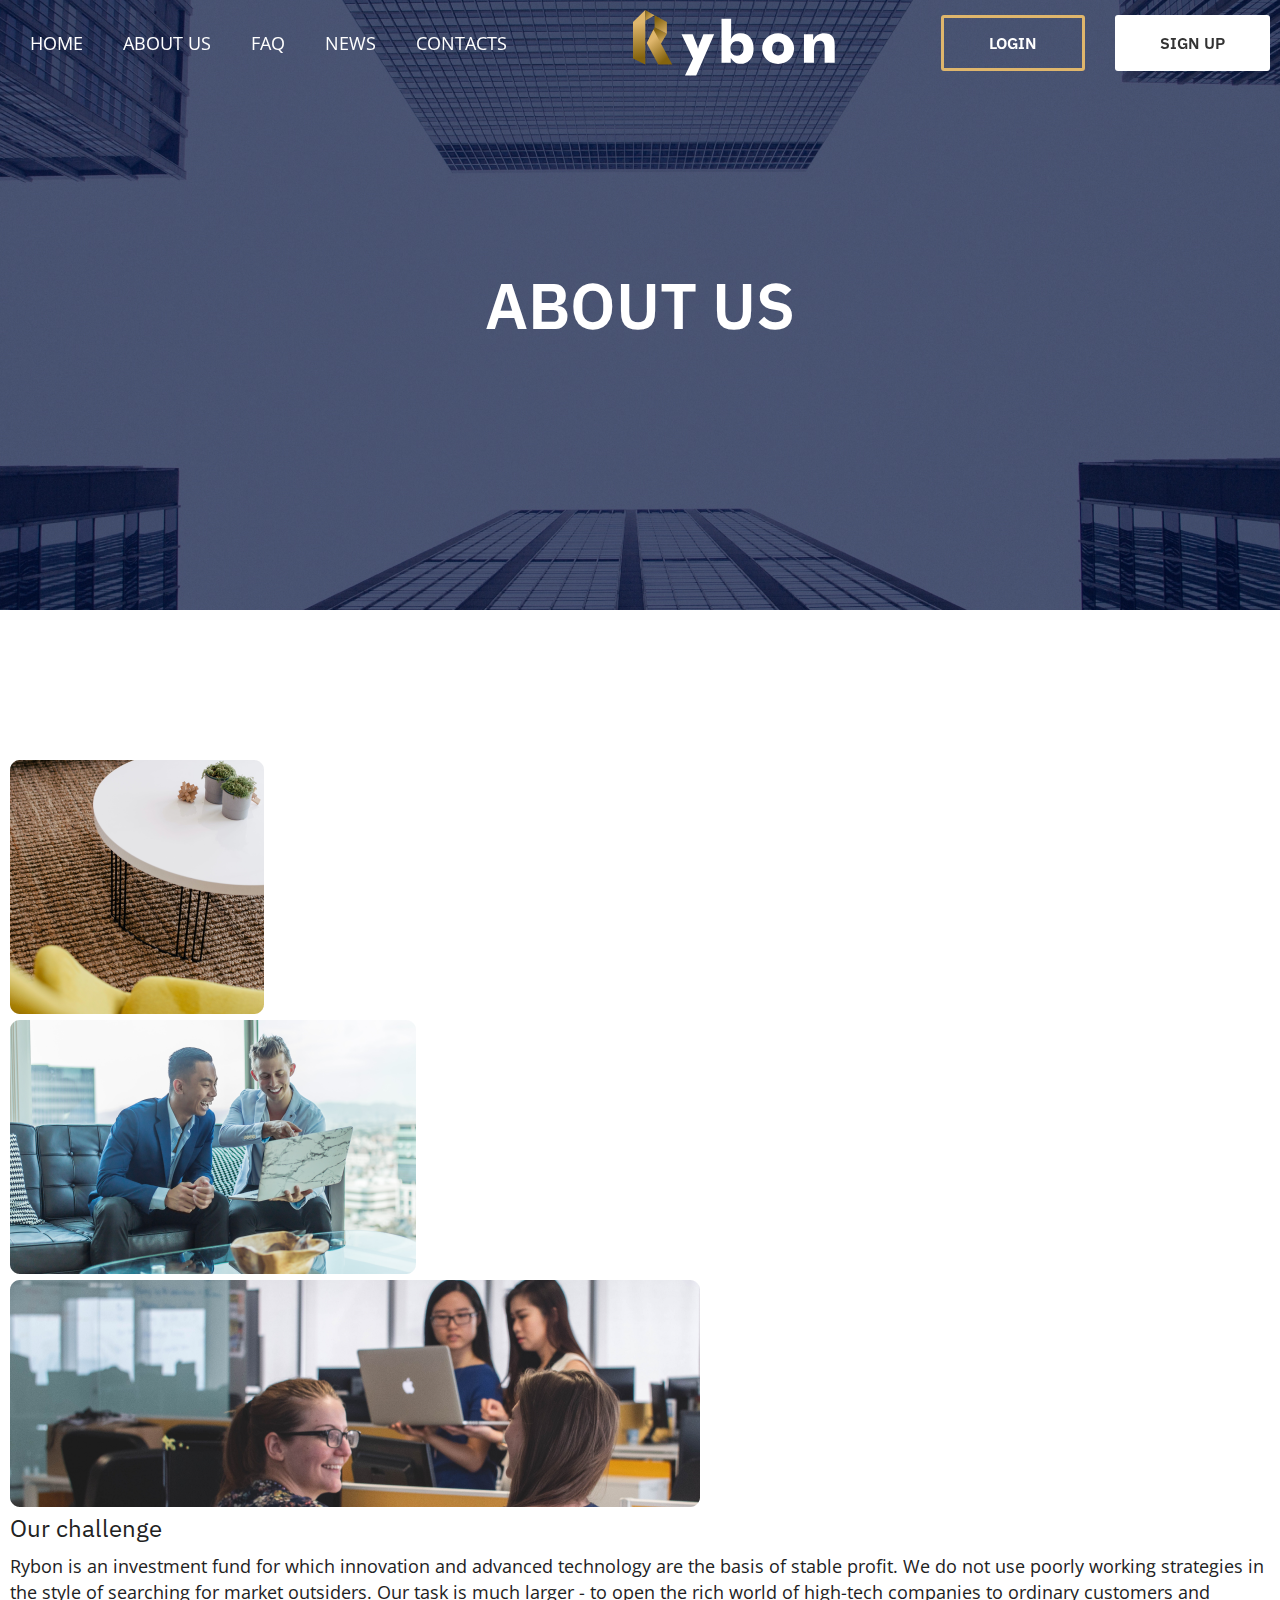
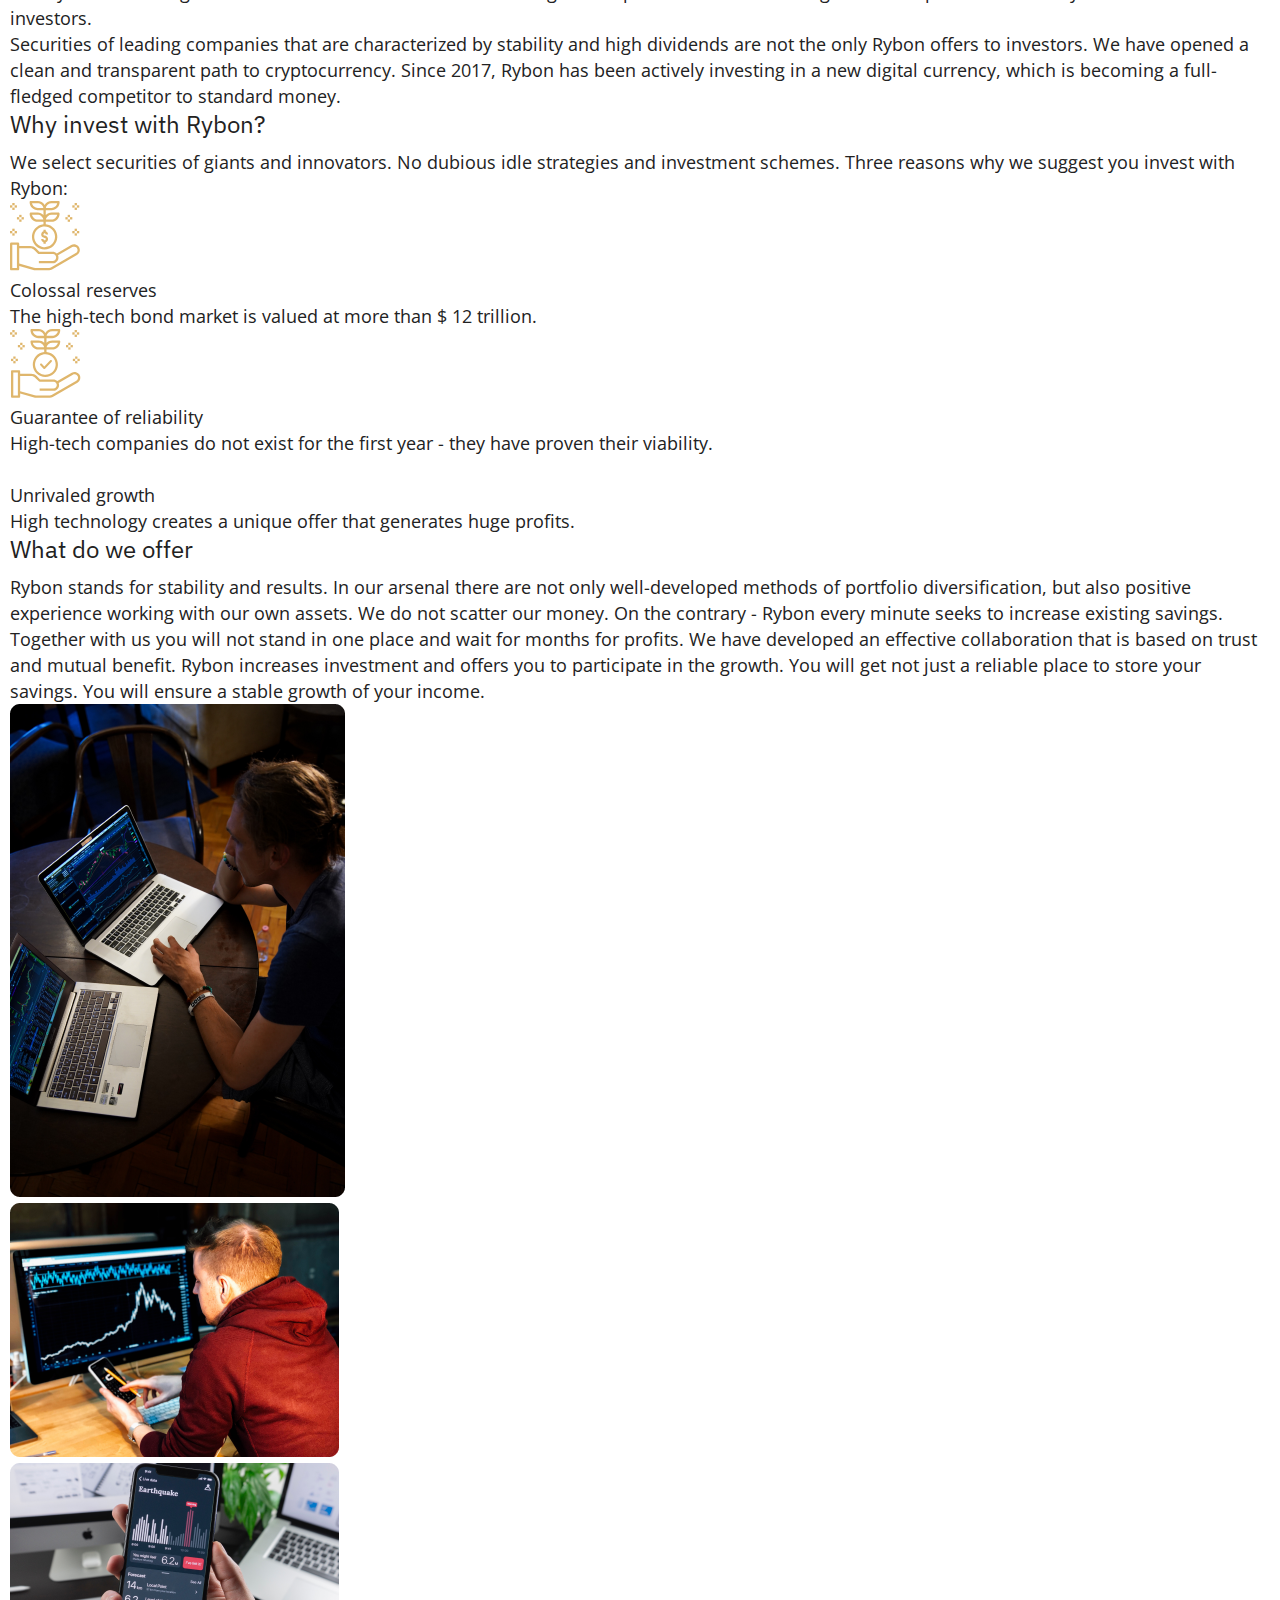
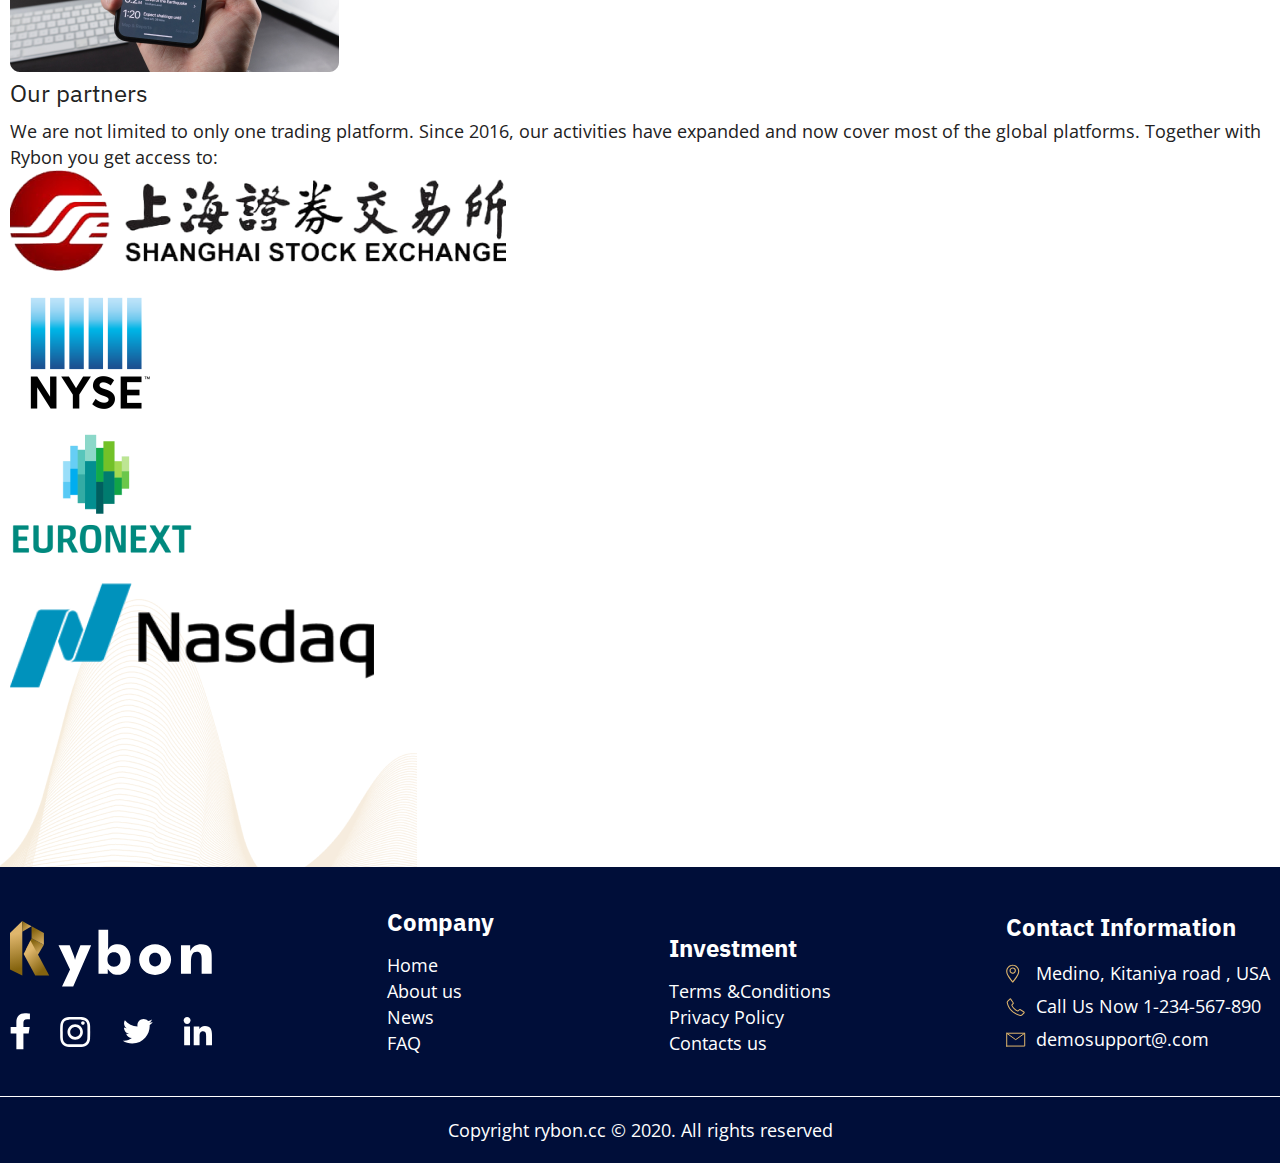
==== about.html @ 29788e04 "finished html on the about page" ====
<!DOCTYPE html>
<!--[if lt IE 7 ]> <html class="ie6"> <![endif]-->
<!--[if IE 7 ]> <html class="ie7"> <![endif]-->
<!--[if IE 8 ]> <html class="ie8"> <![endif]-->
<!--[if IE 9 ]> <html class="ie9"> <![endif]-->
<!--[if (gt IE 9)|!(IE)]><!--> <html> <!--<![endif]-->
<head>
	<meta charset="utf-8" />
	<title>   </title> <!--Заголовок страници-->

	 <!--[if IE]>
        <script src="http://html5shiv.googlecode.com/svn/trunk/html5.js"></script>
    <![endif]-->
    <!--[if (gte IE 6)&(lte IE 8)]>
    <![endif]--> 
    <link href="css/style.css" rel="stylesheet"/>
    <link rel="stylesheet" type="text/css" href="slick/slick.css">
    <link rel="stylesheet" type="text/css" href="slick/slick-theme.css">
    <meta name="viewport" content="width=device-width; initial-scale=1.0"/>
    <meta name="SKYPE_TOOLBAR" content="SKYPE_TOOLBAR_PARSER_COMPATIBLE" />
    <link rel="stylesheet" href="css/pushy.css">
    <meta content="telephone=no" name="format-detection">
    <link href="fav.ico" rel="shortcut icon" type="image/x-icon" />
    <link href="https://fonts.googleapis.com/css2?family=IBM+Plex+Sans:wght@400;500;600;700&family=Open+Sans:wght@400;600;700;800&display=swap" rel="stylesheet">

</head>
<body>
	<div class="wrapper">
		<div class="top_line">
			<div class="container flex_conteiner">
				<div  role="navigation" id="menu-toggle">
					<div id="hamburger">
						<span></span>
						<span></span>
						<span></span>
					</div>
					<div id="cross">
						<span></span>
						<span></span>
					</div>
				</div>
				<div class="overlay">
					<nav class="overlayMenu"> 
						<ul role="menu" class="menu-list">
							<li class="menu-item"><a href="#block" role="menuitem">Home</a></li>
							<li class="menu-item"><a href="#block1" role="menuitem">About us</a></li>
							<li class="menu-item"><a href="#block1" role="menuitem">Faq</a></li>
							<li class="menu-item"><a href="#block1" role="menuitem">News</a></li>
							<li class="menu-item"><a href="#block1" role="menuitem">Contacts</a></li>
						</ul>
					</nav>
					<div class="block_btn" style="display: none;">
						<a href="login.html" class="btn_head login_btn">Login</a>
						<a href="register.html" class="btn_head singup_btn">Sign up</a>
						
					</div>
				</div>
				<img src="img/Logo.svg" class="siteLogo">
				<div class="block_btn">
					
					<a href="login.html" class="btn_head login_btn">Login</a>
					<a href="register.html" class="btn_head singup_btn">Sign up</a>
				</div>
			</div>
		</div>

		<header class="secondaryHeader">
			<div class="container">
                <h1 class="secondaryHeader__title">About us</h1>
			</div>
		</header>

        <section class="secondaryContent about">
            <div class="container">
                <div class="about__wrapper">

                    <div class="aboutChallenge">
                        <div class="col-6">
                            <div class="aboutChallenge__gallery">
                                <div class="aboutChallenge__gallery-item">
                                    <img src="img/about-challenge-1.png" alt="">
                                </div>
                                <div class="aboutChallenge__gallery-item">
                                    <img src="img/about-challenge-2.png" alt="">
                                </div>
                                <div class="aboutChallenge__gallery-item">
                                    <img src="img/about-challenge-3.png" alt="">
                                </div>
                            </div>
                        </div>
                        <div class="col-6">
                            <div class="aboutChallenge__content">
                                <h4 class="about__title">Our challenge</h4>
                                <p class="about__text">
                                    Rybon is an investment fund for which innovation and advanced technology are the basis of stable profit. We do not use poorly working strategies in the style of searching for market outsiders. Our task is much larger - to open the rich world of high-tech companies to ordinary customers and investors.
                                </p>
                                <p class="about__text">
                                    Securities of leading companies that are characterized by stability and high dividends are not the only Rybon offers to investors. We have opened a clean and transparent path to cryptocurrency. Since 2017, Rybon has been actively investing in a new digital currency, which is becoming a full-fledged competitor to standard money.
                                </p>
                            </div>
                        </div>
                    </div>
                    
                    <div class="aboutWhy">
                        <h4 class="about__title">Why invest with Rybon?</h4>
                        <p class="about__text">
                            We select securities of giants and innovators. No dubious idle strategies and investment schemes.
                            Three reasons why we suggest you invest with Rybon:
                        </p>
                        <div class="aboutWhy__wrapper">

                            <div class="aboutWhy__box">
                                <div class="aboutWhy__box-img">
                                    <img src="img/about-icon-1.svg" alt="">
                                </div>
                                <p class="aboutWhy__box-title">
                                    Сolossal reserves
                                </p>
                                <p class="aboutWhy__box-text">
                                    The high-tech bond market is valued at more than $ 12 trillion.
                                </p>
                            </div>

                            <div class="aboutWhy__box">
                                <div class="aboutWhy__box-img">
                                    <img src="img/about-icon-2.svg" alt="">
                                </div>
                                <p class="aboutWhy__box-title">
                                    Guarantee of reliability
                                </p>
                                <p class="aboutWhy__box-text">
                                    High-tech companies do not exist for the first year - they have proven their viability.
                                </p>
                            </div>

                            <div class="aboutWhy__box">
                                <div class="aboutWhy__box-img">
                                    <img src="img/about-icon-3.svg" alt="">
                                </div>
                                <p class="aboutWhy__box-title">
                                    Unrivaled growth
                                </p>
                                <p class="aboutWhy__box-text">
                                    High technology creates a unique offer that generates huge profits.
                                </p>
                            </div>

                        </div>
                    </div>

                    <div class="aboutOffer">
                        <div class="col-6">
                            <div class="aboutOffer__content">
                                <h4 class="about__title">What do we offer</h4>
                                <p class="about__text">
                                    Rybon stands for stability and results. In our arsenal there are not only well-developed methods of portfolio diversification, but also positive experience working with our own assets. We do not scatter our money. On the contrary - Rybon every minute seeks to increase existing savings.
                                </p>
                                <p class="about__text">
                                    Together with us you will not stand in one place and wait for months for profits. We have developed an effective collaboration that is based on trust and mutual benefit. Rybon increases investment and offers you to participate in the growth. You will get not just a reliable place to store your savings. You will ensure a stable growth of your income.
                                </p>
                            </div>
                        </div>
                        <div class="col-6">
                            <div class="aboutOffer__gallery">
                                <div class="aboutOffer__gallery-item">
                                    <img src="img/about-why-1.png" alt="">
                                </div>
                                <div class="aboutOffer__gallery-item">
                                    <img src="img/about-why-2.png" alt="">
                                </div>
                                <div class="aboutOffer__gallery-item">
                                    <img src="img/about-why-3.png" alt="">
                                </div>
                            </div>
                        </div>
                    </div>

                    <div class="aboutPartners">
                        <h4 class="about__title">Our partners</h4>
                        <p class="about__text">
                            We are not limited to only one trading platform. Since 2016, our activities have expanded and now cover most of the global platforms. Together with Rybon you get access to:
                        </p>
                        <div class="aboutPartners__wrapper">
                            <div class="aboutPartners__box">
                                <img src="img/about-partners-1.png" alt="">
                            </div>
                            <div class="aboutPartners__box">
                                <img src="img/about-partners-2.png" alt="">
                            </div>
                            <div class="aboutPartners__box">
                                <img src="img/about-partners-3.png" alt="">
                            </div>
                            <div class="aboutPartners__box">
                                <img src="img/about-partners-4.png" alt="">
                            </div>
                        </div>
                        
                    </div>


                </div>
            </div>
        </section>



		<footer>
			<div class="container">
				<div class="flex_block">
					<div class="logo_block">
						<img src="img/Logo.svg">
						<div class="soc_links">
							<a href="#"><img src="img/facebook.svg" alt=""></a>
							<a href="#"><img src="img/instagram.svg" alt=""></a>
							<a href="#"><img src="img/twiter.svg" alt=""></a>
							<a href="#"><img src="img/link.svg" alt=""></a>
						</div>
					</div>
					<div class="footer__menu">
						<h4>Company</h4>
						<ul>
							<li><a href="#">Home</a></li>
							<li><a href="#">About us</a></li>
							<li><a href="#">News</a></li>
							<li><a href="#">FAQ</a></li>
						</ul>
					</div>
					<div class="footer__menu">
						<h4>Investment</h4>
						<ul>
							<li><a href="#">Terms &Conditions</a></li>
							<li><a href="#">Privacy Policy</a></li>
							<li><a href="#">Contacts us</a></li>
						</ul>
					</div>
					<div class="">
						<h4>Contact Information</h4>
						<div class="contact_info">
							<p class="map_info">Medino, Kitaniya road , USA</p>
							<p class="tel_info">Call Us Now 1-234-567-890</p>
							<p class="mail_info">demosupport@.com</p>
						</div>
					</div>
				</div>

			</div>
			<div class="foot_bot"><p>Copyright rybon.cc © 2020. All rights reserved</p></div>
		</footer>
		<div class="overlay_popup">
			<div class="popup">
				<div class="popup__wrapper">
					<div class="popup__close"><img src="img/popup-close.svg" alt=""></div>
					<p class="popup__title">Leave a comment</p>
					<form action="#" class="popup__form">

						<div class="popup__form-row">
							<div class="md-form col-6">
								<input type="text" id="YourName" class="form-control">
								<label for="YourName">Your name</label>
								<span class="md-form__icon"></span>
							  </div>
							  
							  <div class="md-form col-6">
								<input type="text email" id="EmailAdress" class="form-control">
								<label for="EmailAdress">E-mail address</label>
								<span class="md-form__icon"></span>
							  </div>
						</div>

						  <div class="md-form">
							<textarea name="" id="YourComment" cols="1" rows="5"></textarea>
							<label for="YourComment">Comment</label>
						  </div>
	
						 <button class="btn">Send</button>
						 
					</form>
				</div>
			</div>
		</div>
		<!-- // overlay -->
	</div>


	<script src="js/jquery-3.0.0.min.js"></script>

	<!-- Скрипт перегорталки -->

	<script src="js/pushy.min.js"></script>
	<script src="slick/slick.js" type="text/javascript" charset="utf-8"></script>
	<script src="js/app.js"></script>
	<script>
		$('.slider_reviews').slick({
			centerMode: true,
			dots: false,
			arrows:true,
			slidesToShow: 3,
			responsive: [
			{
                    breakpoint: 991.98,
                    settings: {
                        slidesToShow: 2,
                        slidesToScroll: 1,
                        autoplay: false,
                        arrows: true,
                        dots: false
                    }
                },
                {
                    breakpoint: 767.98,
                    settings: {
                        slidesToShow: 1,
                        slidesToScroll: 1,
                        autoplay: false,
                        arrows: false,
                        dots: true
                    }
                }
			]
		});
	</script>
	<script>
		$("body").on('click', '[href*="#"]', function(e){
			var fixed_offset = 100;
			$('html,body').stop().animate({ scrollTop: $(this.hash).offset().top - fixed_offset }, 500);
			e.preventDefault();
		});
	</script>
	<script>
		$(document).ready(function(){
			$(".pane_header").click(function(){
				$(this).next(".subitem").slideToggle().siblings(".subitem:visible").slideUp();
				$(this).toggleClass("active");      
				$(".span-minus-plus").toggleClass("minus plus");
				$(this).siblings(".pane_header").removeClass("active");                   
			});
		});
	</script>
	<script>
		$('#menu-toggle').click(function(){
			$(this).toggleClass('open');
		})

		$("#menu-toggle").click(function() {
			$(this).toggleClass("active");
			$(".overlay").toggleClass("open");

			$("body").toggleClass("locked");
		});
		$('.overlay').click(function() {
			$(this).removeClass('open');
			$('#menu-toggle').removeClass('active');
			$('#menu-toggle').removeClass('open');
		});
		$(window).scroll(function(){
			$('body').toggleClass('scroll_bar', $(this).scrollTop() > 0);
		});
	</script>
	<script src="js/classie.js"></script>
	<script>
		(function() {
				// trim polyfill : https://developer.mozilla.org/en-US/docs/Web/JavaScript/Reference/Global_Objects/String/Trim
				if (!String.prototype.trim) {
					(function() {
						// Make sure we trim BOM and NBSP
						var rtrim = /^[\s\uFEFF\xA0]+|[\s\uFEFF\xA0]+$/g;
						String.prototype.trim = function() {
							return this.replace(rtrim, '');
						};
					})();
				}

				[].slice.call( document.querySelectorAll( 'input.input__field' ) ).forEach( function( inputEl ) {
					// in case the input is already filled..
					if( inputEl.value.trim() !== '' ) {
						classie.add( inputEl.parentNode, 'input--filled' );
					}

					// events:
					inputEl.addEventListener( 'focus', onInputFocus );
					inputEl.addEventListener( 'blur', onInputBlur );
				} );

				function onInputFocus( ev ) {
					classie.add( ev.target.parentNode, 'input--filled' );
				}

				function onInputBlur( ev ) {
					if( ev.target.value.trim() === '' ) {
						classie.remove( ev.target.parentNode, 'input--filled' );
					}
				}
			})();
		</script>
	</body>
	</html>
---- css/style.css ----
@charset "UTF-8";

/* Eric Meyer's CSS Reset */

html,
body,
div,
span,
applet,
object,
iframe,
h1,
h2,
h3,
h4,
h5,
h6,
p,
blockquote,
pre,
a,
abbr,
acronym,
address,
big,
cite,
code,
del,
dfn,
em,
img,
ins,
kbd,
q,
s,
samp,
small,
strike,
strong,
sub,
sup,
tt,
var,
b,
u,
i,
center,
dl,
dt,
dd,
ol,
ul,
li,
fieldset,
form,
label,
legend,
table,
caption,
tbody,
tfoot,
thead,
tr,
th,
td,
article,
aside,
canvas,
details,
embed,
figure,
figcaption,
footer,
header,
hgroup,
menu,
nav,
output,
ruby,
section,
summary,
time,
mark,
audio,
video {
  margin: 0;
  padding: 0;
  border: 0;
  font-size: 100%;
  font: inherit;
  vertical-align: baseline;
}

/* HTML5 display-role reset for older browsers */

article,
aside,
details,
figcaption,
figure,
footer,
header,
hgroup,
menu,
nav,
section {
  display: block;
}

ol,
ul {
  list-style: none;
}

blockquote,
q {
  quotes: none;
}

blockquote:before,
blockquote:after,
q:before,
q:after {
  content: '';
  content: none;
}

table {
  border-collapse: collapse;
  border-spacing: 0;
}

/* End of Eric Meyer's CSS Reset */

article,
aside,
details,
figcaption,
figure,
footer,
header,
hgroup,
nav,
section,
summary {
  display: block;
}

textarea {
  overflow: hidden;
}

/*Ñáðîñ */

input:-moz-placeholder {
  font-size: 16px;
  color: #222;
}

input::-webkit-input-placeholder {
  font-size: 16px;
  color: #222;
}

.inputable[type=submit] {
  cursor: pointer;
  border: 0;
  text-align: center;
}

input {
  outline: none;
}

input:-webkit-autofill {
  -webkit-box-shadow: inset 0 0 0 50px #fff !important;
  /* Цвет фона */
  -webkit-text-fill-color: #999 !important;
  /* цвет текста */
  color: #999 !important;
  /* цвет текста */
}

body {
  font-family: 'Open sans', Arial, sans-serif;
  font-size: 18px;
  color: #222222;
  line-height: 1;
  line-height: 26px;
  font-weight: 400;
  -webkit-text-size-adjust: none;
  -moz-text-size-adjust: none;
  -text-size-adjust: none;
  -webkit-appearance: none;
}

a {
  text-decoration: none;
  color: #333333;
  cursor: pointer;
}

/**                zagolovki                   **/

h1,
h2,
h3,
h4,
h5,
h6 {
  font-family: 'IBM Plex Sans' , sans-serif;
}

h1 {
  font-size: 64px;
  line-height: 70px;
  text-transform: uppercase;
  color: #fff;
  padding-bottom: 50px;
}

h2 {
  font-size: 54px;
  line-height: 66px;
  padding-bottom: 30px;
  color: #000E39;
  font-weight: 700;
}

h3 {
  font-size: 36px;
  line-height: 44px;
  font-weight: 700;
  font-family: 'Open Sans', sans-serif;
  color: #000E39;
}

h4 {
  font-size: 24px;
  line-height: 30px;
  padding-bottom: 10px;
}

h5 {
  font-size: 24px;
  line-height: 26px;
}

h6 {
  font-size: 24px;
  line-height: 26px;
}

.clear {
  clear: both;
}

.wrapper {
  width: 100%;
  margin: auto;
}

.conteiner {
  width: 1400px;
  margin: auto;
}

.center {
  text-align: center;
}

section {
  padding-top: 150px;
}

strong,
.bold,
b {
  font-weight: bold;
}

i,
.italic {
  font-style: italic;
}

.regula {
  font-weight: 400;
}

.upper {
  text-transform: uppercase;
}

.line_trought {
  text-decoration: line-through;
}

.under_line {
  text-decoration: underline;
}

.right_tx {
  text-align: right;
}

.left_tx {
  text-align: left;
}

.left {
  float: left;
}

.right {
  float: right;
}

header {
  height: 100vh;
  display: -webkit-box;
  display: -ms-flexbox;
  display: flex;
  -webkit-box-align: center;
  -ms-flex-align: center;
  align-items: center;
  background: url("../img/header.jpg") no-repeat center;
}

.title_head {
  font-size: 22px;
  line-height: 30px;
  font-weight: 600;
  color: #fff;
  padding-bottom: 55px;
}

.main_text {
  max-width: 48%;
  -webkit-box-flex: 0;
  -ms-flex: 0 0 48%;
  flex: 0 0 48%;
}

.main_text h1 {
  font-weight: 600;
}

.btn {
  padding: 0 50px;
  background: #DFB66C;
  border-radius: 5px;
  text-align: center;
  display: inline-block;
  text-transform: uppercase;
  color: #010E39;
  line-height: 62px;
  font-family: 'IBM Plex Sans', sans-serif;
  font-weight: 700;
}

header .flex_block {
  padding-top: 60px;
}

.advant_items p {
  font-size: 24px;
  line-height: 32px;
}

.advant_info {
  position: relative;
  padding-left: 24px;
  margin-left: 24px;
  padding-bottom: 5px;
}

.advant_info:before {
  display: block;
  width: 2px;
  height: 70%;
  background: #DFB66C;
  position: absolute;
  left: 0;
  top: 0;
  bottom: 0;
  margin: auto;
  content: "";
}

.advant_items {
  display: -webkit-box;
  display: -ms-flexbox;
  display: flex;
  -webkit-box-align: center;
  -ms-flex-align: center;
  align-items: center;
}

.flex_block {
  display: -webkit-box;
  display: -ms-flexbox;
  display: flex;
  -webkit-box-align: center;
  -ms-flex-align: center;
  align-items: center;
  -webkit-box-pack: justify;
  -ms-flex-pack: justify;
  justify-content: space-between;
}

.advant_section .flex_block {
  background: #fff;
  border-radius: 10px;
  padding: 30px 55px;
}

.advant_section {
  position: relative;
  top: -65px;
  padding-top: 0;
}

.about_txt:after {
  content: "";
  display: block;
  width: 100%;
  position: absolute;
  bottom: 90px;
  height: 60%;
  background: -webkit-gradient(linear, left bottom, left top, from(white), to(rgba(255, 255, 255, 0)));
  background: linear-gradient(to top, white, rgba(255, 255, 255, 0));
}

.about_txt {
  position: relative;
  padding-right: 10%;
  margin-left: 5%;
}

.btn_border {
  background: none;
  border: 3px solid #DFB66C;
  margin-top: 40px;
  text-transform: none;
  line-height: 56px;
}

.about_us {
  padding-top: 70px;
  background: url("../img/aboutus-bg.png") no-repeat right bottom;
  padding-bottom: 150px;
}

.best_invest {
  background: url("../img/invest.jpg") no-repeat center;
  background-size: cover;
  padding-bottom: 150px;
}

.best_invest h2 {
  text-align: center;
  color: #fff;
}

.best_invest p {
  color: #fff;
}

.best_invest h4 {
  color: #fff;
  font-weight: 600;
}

.invest_item {
  text-align: center;
}

.invest_item {
  padding-top: 40px;
  padding-left: 2%;
  padding-right: 2%;
}

.invest_text {
  text-align: left;
}

.invest_item img {
  padding-bottom: 30px;
}

.invest_plan {
  background: url("../img/paln.png") no-repeat center;
  background-size: cover;
}

.invest_plan .flex_block {
  padding-top: 40px;
}

.invest_plan h2 {
  text-align: center;
}

.plan {
  background: #FFFFFF;
  -webkit-box-shadow: 0px 0px 20px rgba(0, 0, 0, 0.15);
  box-shadow: 0px 0px 20px rgba(0, 0, 0, 0.15);
  border-radius: 10px;
  width: 32%;
  position: relative;
}

.text_title {
  border-radius: 10px 10px 150px 0;
  background: #0B2474;
  padding: 20px;
}

.text_title p {
  color: #fff;
  text-align: center;
  font-size: 36px;
  font-family: 'IBM Plex Sans', sans-serif;
  font-weight: 400;
  line-height: 46px;
}

.text_title p span {
  color: #DFB66C;
  font-weight: 700;
}

.plan_content {
  padding: 60px;
}

.plan_content h4 {
  font-weight: 600;
  padding-bottom: 20px;
}

.plan5 .text_title {
  background: #091D59;
}

.plan7 .text_title {
  background: #111E46;
}

.icon_money {
  position: absolute;
  right: 12%;
  bottom: 210px;
}

.input {
  position: relative;
  z-index: 1;
  display: inline-block;
  width: 100%;
  vertical-align: top;
  padding-top: 20px;
}

.daily,
.total {
  border-left: 3px solid #DFB66C;
  padding-left: 17px;
  margin-top: 30px;
}

.total {
  margin-bottom: 50px;
}

.input__field {
  position: relative;
  display: block;
  float: right;
  padding: 10px 20px;
  width: 100%;
  -webkit-box-sizing: border-box;
  box-sizing: border-box;
  border: none;
  border-radius: 0;
  color: #222;
  font-family: "Helvetica Neue", Helvetica, Arial, sans-serif;
  -webkit-appearance: none;
  /* for box shadows to show on iOS */
}

.input__field:focus {
  outline: none;
}

.input__label {
  display: inline-block;
  float: right;
  padding: 0 1em;
  width: 40%;
  color: #9A9A9A;
  font-size: 16px;
  -webkit-font-smoothing: antialiased;
  -moz-osx-font-smoothing: grayscale;
  -webkit-touch-callout: none;
  -webkit-user-select: none;
  -moz-user-select: none;
  -ms-user-select: none;
  user-select: none;
}

.input__label-content {
  position: relative;
  display: block;
  padding: 2em 0;
  width: 100%;
}

.graphic {
  position: absolute;
  top: 0;
  left: 0;
  fill: none;
}

.icon {
  color: #ddd;
  font-size: 150%;
}

/* Individual styles */

/* Hoshi */

.input--hoshi {
  overflow: hidden;
  display: -webkit-box;
  display: -ms-flexbox;
  display: flex;
}

.input__field--hoshi {
  margin-top: 23px;
  padding: 0px 20px 20px 7px;
  width: 100%;
  background: transparent;
  color: #595F6E;
  font-size: 20px;
}

.input__label--hoshi {
  position: absolute;
  bottom: 0;
  left: 0;
  padding: 12px 0.25em;
  width: 100%;
  height: calc(100% - 1em);
  text-align: left;
  pointer-events: none;
}

.input__label-content--hoshi {
  position: absolute;
}

.input__label--hoshi::before,
.input__label--hoshi::after {
  content: '';
  position: absolute;
  top: 0;
  left: 0;
  width: 100%;
  height: calc(100% - 10px);
  border-bottom: 1px solid #B9C1CA;
}

.input__label--hoshi::after {
  margin-top: 0px;
  border-bottom: 3px solid #DFB66C;
  -webkit-transform: translate3d(-100%, 0, 0);
  transform: translate3d(-100%, 0, 0);
  -webkit-transition: -webkit-transform 0.3s;
  transition: -webkit-transform 0.3s;
  transition: transform 0.3s;
  transition: transform 0.3s, -webkit-transform 0.3s;
}

.input__label--hoshi-color-1::after {
  border-color: #DFB66C;
}

.input__field--hoshi:focus + .input__label--hoshi::after,
.input--filled .input__label--hoshi::after {
  -webkit-transform: translate3d(0, 0, 0);
  transform: translate3d(0, 0, 0);
}

.input__field--hoshi:focus + .input__label--hoshi .input__label-content--hoshi,
.input--filled .input__label-content--hoshi {
  -webkit-animation: anim-1 0.3s forwards;
  animation: anim-1 0.3s forwards;
}

@-webkit-keyframes anim-1 {
  50% {
    opacity: 0;
    -webkit-transform: translate3d(1em, 0, 0);
    transform: translate3d(1em, 0, 0);
  }

  51% {
    opacity: 0;
    -webkit-transform: translate3d(-1em, -40%, 0);
    transform: translate3d(-1em, -40%, 0);
  }

  100% {
    opacity: 1;
    -webkit-transform: translate3d(0, -40%, 0);
    transform: translate3d(0, -40%, 0);
  }
}

@keyframes anim-1 {
  50% {
    opacity: 0;
    -webkit-transform: translate3d(1em, 0, 0);
    transform: translate3d(1em, 0, 0);
  }

  51% {
    opacity: 0;
    -webkit-transform: translate3d(-1em, -40%, 0);
    transform: translate3d(-1em, -40%, 0);
  }

  100% {
    opacity: 1;
    -webkit-transform: translate3d(0, -40%, 0);
    transform: translate3d(0, -40%, 0);
  }
}

.section_referal {
  background: url("../img/referal_fon.jpg") no-repeat center;
  background-size: cover;
  margin-top: 150px;
  padding-bottom: 150px;
}

.section_referal h2 {
  text-align: center;
  color: #fff;
  padding-bottom: 90px;
}

.white_txt {
  color: #fff;
}

.item_referal {
  width: 47%;
}

.item_round_referal {
  width: 41%;
}

.section_referal .flex_block {
  -webkit-box-pack: justify;
  -ms-flex-pack: justify;
  justify-content: space-between;
}

.block_round {
  background: #fff;
  border-radius: 10px;
  position: relative;
  padding: 28px 60px 28px 130px;
  margin-bottom: 20px;
}

.elips_orange {
  border-radius: 50%;
  text-align: center;
  font-size: 36px;
  line-height: 134px;
  color: #000E39;
  background: #DFB66C;
  position: absolute;
  width: 134px;
  left: -55px;
  top: 0;
  font-weight: 700;
}

.block_round10 {
  padding-right: 150px;
}

.block_round03 {
  padding-top: 41px;
  padding-bottom: 41px;
}

.block_round02 {
  padding-top: 54px;
  padding-bottom: 54px;
}

.item_referal img {
  margin-top: 45px;
}

.review_avtor {
  display: -webkit-box;
  display: -ms-flexbox;
  display: flex;
  -webkit-box-align: center;
  -ms-flex-align: center;
  align-items: center;
  margin-bottom: 23px;
}

.review_avtor h4 {
  font-weight: 700;
}

.review_avtor p {
  font-weight: 600;
}

.name_avtor {
  padding-left: 25px;
}

.review_block {
  background: rgba(223, 182, 108, 0.25);
  padding: 23px;
  border-radius: 10px;
  width: 30%;
  margin: 0 20px;
}

.slider_reviews {
  width: 90%;
  margin: auto;
}

.btn_dark {
  text-transform: none;
  background: #000E39;
  color: #fff;
  margin-top: 70px;
}

.section_revievs h2 {
  padding-bottom: 90px;
  text-align: center;
}

.section_revievs {
  padding-bottom: 120px;
  background: url("../img/reviews-bg.png") no-repeat calc(0% - 40px) calc(100% + 120px);
}

footer {
  background: #000E39;
  padding: 40px 0 0;
  color: #fff;
}

.foot_bot {
  border-top: 1px solid #fff;
  margin-top: 40px;
  text-align: center;
  padding: 20px 0;
}

footer ul li a {
  color: #fff;
  margin-bottom: 4px;
}

footer h4 {
  font-weight: 700;
  padding-bottom: 15px;
}

.soc_links {
  display: -webkit-box;
  display: -ms-flexbox;
  display: flex;
  -webkit-box-align: center;
  -ms-flex-align: center;
  align-items: center;
  -webkit-box-pack: justify;
  -ms-flex-pack: justify;
  justify-content: space-between;
  margin-top: 20px;
}

.contact_info p {
  padding: 3px 0 4px 30px;
}

.tel_info {
  background: url("../img/tel.svg") no-repeat 0 center;
}

.map_info {
  background: url("../img/map.svg") no-repeat 0 center;
}

.mail_info {
  background: url("../img/mail.svg") no-repeat 0 center;
}

footer .flex_block {
  -webkit-box-align: end;
  -ms-flex-align: end;
  align-items: end;
}

.aboutUs__title--mob {
  display: none;
}

.invest_plan__controls {
  display: none;
}

@media (max-width: 1600px) {
  .about_img {
    -webkit-box-flex: 0;
    -ms-flex: 0 0 45%;
    flex: 0 0 45%;
    max-width: 45%;
  }

  .about_img img {
    max-width: 100%;
    height: auto;
  }

  .about_txt {
    -webkit-box-flex: 0;
    -ms-flex: 0 0 55%;
    flex: 0 0 55%;
    max-width: 55%;
    padding-right: 0;
    padding-left: 50px;
    margin-left: 0;
    -webkit-box-sizing: border-box;
    box-sizing: border-box;
  }

  .about_us {
    padding-top: 50px;
  }
}

@media (max-width: 1200px) {
  .main_text {
    max-width: 55%;
    -webkit-box-flex: 0;
    -ms-flex: 0 0 55%;
    flex: 0 0 55%;
  }

  .main_text h1 {
    font-size: 58px;
    line-height: 66px;
    padding-bottom: 40px;
  }

  .title_head {
    font-size: 20px;
    line-height: 28px;
    padding-bottom: 60px;
  }

  .advant_section .flex_block {
    padding: 25px 10px;
  }

  .advant_info {
    padding-left: 0;
    border: none;
    margin-left: 15px;
  }

  .advant_info:before {
    display: none;
  }

  .advant_items h3 {
    font-size: 32px;
    line-height: 44px;
  }

  .advant_items p {
    font-size: 20px;
    line-height: 32px;
  }

  .section__title {
    font-size: 48px;
    line-height: 54px;
  }

  .about_us {
    background-size: 40%;
  }

  .about_img {
    -webkit-box-flex: 0;
    -ms-flex: 0 0 44%;
    flex: 0 0 44%;
    max-width: 44%;
  }

  .about_txt {
    -webkit-box-flex: 0;
    -ms-flex: 0 0 56%;
    flex: 0 0 56%;
    max-width: 56%;
    padding-left: 50px;
  }

  .about_txt h2 {
    font-size: 48px;
    line-height: 54px;
    padding-bottom: 27px;
  }

  .best_invest {
    padding-top: 125px;
    padding-bottom: 125px;
  }

  .invest_item {
    padding-left: 15px;
    padding-right: 15px;
  }

  .best_invest p {
    font-size: 16px;
    line-height: 22px;
  }

  .text_title p {
    font-size: 26px;
    line-height: 34px;
  }

  .plan_content {
    padding: 30px;
  }

  .block_round10 {
    padding-right: 70px;
  }

  .section_referal {
    margin-top: 125px;
    padding-bottom: 125px;
    padding-top: 125px;
  }

  .section_revievs {
    padding-top: 125px;
    padding-bottom: 125px;
  }

  .slider_reviews .slick-prev,
  .slider_reviews .slick-next {
    width: 48px;
    height: 43px;
  }

  .slider_reviews .slick-prev {
    left: -40px;
  }

  .slider_reviews .slick-next {
    right: -40px;
  }
}

@media (max-width: 991px) {
  header {
    height: auto;
    padding-top: 180px;
    padding-bottom: 205px;
  }

  header .flex_block {
    padding-top: 0;
  }

  .main_text {
    max-width: 55%;
    -webkit-box-flex: 0;
    -ms-flex: 0 0 55%;
    flex: 0 0 55%;
  }

  .main_text h1 {
    font-size: 46px;
    line-height: 62px;
    padding-bottom: 29px;
  }

  .title_head {
    font-size: 18px;
    line-height: 25px;
    padding-bottom: 70px;
    padding-right: 41px;
  }

  .main_text .btn {
    font-size: 16px;
    line-height: 57px;
  }

  .advant_section .flex_block {
    padding: 18px 44px;
  }

  .advant_info {
    margin-left: 0;
  }

  .advant_items {
    -webkit-box-align: start;
    -ms-flex-align: start;
    align-items: flex-start;
    -webkit-box-orient: vertical;
    -webkit-box-direction: normal;
    -ms-flex-direction: column;
    flex-direction: column;
  }

  .advant_items h3 {
    font-size: 24px;
    line-height: 33px;
  }

  .advant_items p {
    font-size: 16px;
    line-height: 22px;
  }

  .advant_items-img {
    max-height: 43px;
  }

  .advant_items-img img {
    max-width: 100%;
    height: auto;
    max-height: 43px;
  }

  .section__title {
    font-size: 36px;
    line-height: 47px;
  }

  .about_us {
    margin-top: -25px;
    padding-top: 0;
    padding-bottom: 110px;
    background-size: 40%;
  }

  .about_txt {
    padding-left: 17px;
  }

  .about_txt h2 {
    font-size: 36px;
    line-height: 47px;
    padding-bottom: 20px;
  }

  .about_txt p {
    font-size: 16px;
    line-height: 24px;
  }

  .best_invest {
    padding-top: 100px;
    padding-bottom: 115px;
  }

  .best_invest .section__title {
    padding-bottom: 20px;
  }

  .best_invest .flex_block {
    -ms-flex-wrap: wrap;
    flex-wrap: wrap;
  }

  .invest_item {
    padding-top: 30px;
    padding-left: 15px;
    padding-right: 15px;
    -webkit-box-flex: 0;
    -ms-flex: 0 0 50%;
    flex: 0 0 50%;
    max-width: 50%;
    -webkit-box-sizing: border-box;
    box-sizing: border-box;
    text-align: left;
  }

  .invest_item img {
    padding-bottom: 25px;
  }

  .best_invest h4 {
    font-size: 22px;
    line-height: 30px;
  }

  .plan {
    margin: 0 15px;
    margin-bottom: 40px;
  }

  .invest_plan__wrapper {
    position: relative;
  }

  .invest_plan {
    padding-top: 100px;
  }

  .invest_plan h2 {
    padding-bottom: 0;
  }

  .invest_plan .flex_block {
    padding-top: 50px;
    margin-bottom: 0px !important;
  }

  .invest_plan__controls {
    display: -webkit-box;
    display: -ms-flexbox;
    display: flex;
    -webkit-box-pack: center;
    -ms-flex-pack: center;
    justify-content: center;
    -webkit-box-align: center;
    -ms-flex-align: center;
    align-items: center;
  }

  .invest_plan__controls .invest_plan__arrow {
    background: transparent;
    border: none;
    width: 45px;
    height: 47px;
    padding: 0;
    cursor: pointer;
    -webkit-user-select: none;
    -moz-user-select: none;
    -ms-user-select: none;
    user-select: none;
    outline: none;
  }

  .invest_plan__controls .invest_plan__prev {
    left: -60px;
    background: url("../img/left.svg") no-repeat 3px 7px;
    margin-right: 40px;
  }

  .invest_plan__controls .invest_plan__prev:hover {
    background-position: 3px -58px;
  }

  .invest_plan__controls .invest_plan__next {
    right: -60px;
    background: url("../img/left.svg") no-repeat -91px 7px;
    margin-left: 40px;
  }

  .invest_plan__controls .invest_plan__next:hover {
    background-position: -91px -58px;
  }

  .invest_plan__dots .slick-dots {
    display: block;
    position: relative;
    bottom: 0;
  }

  .invest_plan__dots .slick-dots li {
    position: relative;
    width: 62px;
    height: 20px;
    margin: 0 10px;
  }

  .invest_plan__dots .slick-dots li button {
    width: 100%;
    height: auto;
    padding: 0;
  }

  .invest_plan__dots .slick-dots li button:before {
    width: 100%;
    height: 3px;
    border-radius: 1px;
    background: #DFB66C;
  }

  .invest_plan__dots .slick-dots li.slick-active button:before {
    background: #000E39;
  }

  .text_title p {
    font-size: 24px;
    line-height: 31px;
  }

  .plan .daily h3,
  .plan .total h3 {
    font-size: 24px;
    line-height: 33px;
  }

  .plan .daily p,
  .plan .total p {
    font-size: 18px;
    line-height: 25px;
  }

  .plan .btn_arrow {
    font-size: 16px;
  }

  .plan_content {
    padding: 45px;
    padding-top: 30px;
    padding-bottom: 55px;
  }

  .section_referal {
    margin-top: 100px;
    padding-bottom: 100px;
    padding-top: 100px;
  }

  .section_referal .flex_block {
    -webkit-box-pack: justify;
    -ms-flex-pack: justify;
    justify-content: space-between;
    -webkit-box-orient: vertical;
    -webkit-box-direction: normal;
    -ms-flex-direction: column;
    flex-direction: column;
  }

  .section_referal h2 {
    text-align: left;
    padding-bottom: 22px;
  }

  .item_referal {
    width: 100%;
    max-width: 100%;
    display: -webkit-box;
    display: -ms-flexbox;
    display: flex;
  }

  .item_referal .white_txt {
    max-width: 55%;
    -webkit-box-flex: 0;
    -ms-flex: 0 0 55%;
    flex: 0 0 55%;
  }

  .item_referal img {
    margin-top: 0;
    position: relative;
    right: -30px;
  }

  .item_round_referal {
    margin-top: 100px;
    width: 100%;
    max-width: 100%;
    display: -webkit-box;
    display: -ms-flexbox;
    display: flex;
    -webkit-box-pack: justify;
    -ms-flex-pack: justify;
    justify-content: space-between;
  }

  .block_round {
    -webkit-box-flex: 0;
    -ms-flex: 0 0 calc(33% - 7px);
    flex: 0 0 calc(33% - 7px);
    max-width: calc(33% - 7px);
    -webkit-box-sizing: border-box;
    box-sizing: border-box;
    padding: 20px 10px;
    text-align: center;
    margin-bottom: 0;
  }

  .block_round p {
    font-size: 16px;
    line-height: 24px;
  }

  p.elips_orange {
    margin: 0 auto;
    width: 90px;
    height: 90px;
    display: -webkit-box;
    display: -ms-flexbox;
    display: flex;
    -webkit-box-pack: center;
    -ms-flex-pack: center;
    justify-content: center;
    -webkit-box-align: center;
    -ms-flex-align: center;
    align-items: center;
    -ms-flex-negative: 0;
    flex-shrink: 0;
    position: relative;
    left: 0;
    margin-bottom: 25px;
    font-size: 24px;
    line-height: 26px;
  }

  .section_revievs {
    padding-top: 85px;
    padding-bottom: 100px;
    background: url("../img/reviews-bg.png") no-repeat calc(0% - 18px) calc(100% + 60px);
    background-size: 29%;
  }

  .section_revievs .btn_dark {
    margin-top: 60px;
  }

  .section_revievs h2 {
    padding-bottom: 50px;
  }

  .review_block {
    margin: 0 7px;
    padding: 20px;
  }

  .review_block .review_avtor img {
    max-width: 80px;
  }

  .review_block .review_avtor {
    margin-bottom: 16px;
  }

  .review_block .name_avtor p {
    font-size: 16px;
    line-height: 22px;
  }

  .review_block .name_avtor h4 {
    font-size: 22px;
    line-height: 30px;
    padding-bottom: 3px;
  }

  .slider_reviews .slick-prev,
  .slider_reviews .slick-next {
    width: 48px;
    height: 43px;
  }

  .slider_reviews .slick-prev {
    left: -50px;
  }

  .slider_reviews .slick-next {
    right: -50px;
  }

  .slider_reviews {
    width: 87%;
  }

  .review_block__text {
    font-size: 16px;
    line-height: 22px;
  }

  .logo_block {
    max-width: 110px;
  }

  .logo_block img {
    max-width: 99px;
  }

  .logo_block .soc_links a {
    margin-right: 13px;
  }

  .logo_block .soc_links a:last-child {
    margin-right: 0;
  }

  .logo_block .soc_links a img {
    max-width: 100%;
    height: auto;
  }

  .footer__menu h4 {
    display: none;
  }

  .footer__menu li a {
    font-size: 16px;
    line-height: 22px;
  }

  footer h4 {
    padding-bottom: 3px;
    font-size: 18px;
    line-height: 25px;
  }

  .contact_info p {
    font-size: 16px;
    line-height: 22px;
  }

  footer {
    padding-top: 25px;
  }

  .foot_bot {
    padding: 10px 0;
  }

  .foot_bot p {
    font-size: 16px;
    line-height: 22px;
  }
}

@media (max-width: 767px) {
  header {
    height: auto;
    padding-top: 95px;
    padding-bottom: 85px;
    background-position: left center;
    background-size: cover;
  }

  header .flex_block {
    -webkit-box-orient: vertical;
    -webkit-box-direction: normal;
    -ms-flex-direction: column;
    flex-direction: column;
    -webkit-box-pack: start;
    -ms-flex-pack: start;
    justify-content: flex-start;
    -webkit-box-align: start;
    -ms-flex-align: start;
    align-items: flex-start;
  }

  .main_text {
    max-width: 100%;
    -webkit-box-flex: 0;
    -ms-flex: 0 0 100%;
    flex: 0 0 100%;
    margin-bottom: 30px;
  }

  .main_text h1 {
    font-size: 36px;
    line-height: 47px;
    padding-bottom: 13px;
  }

  .title_head {
    font-size: 16px;
    line-height: 22px;
    padding-bottom: 28px;
    padding-right: 0px;
  }

  .main_text .btn {
    font-size: 14px;
    line-height: 52px;
  }

  .advant_section .flex_block {
    padding: 17px 8px;
    -ms-flex-wrap: wrap;
    flex-wrap: wrap;
  }

  .advant_info {
    margin-left: 0;
    padding-bottom: 0;
  }

  .advant_items {
    -webkit-box-align: center;
    -ms-flex-align: center;
    align-items: center;
    -webkit-box-pack: start;
    -ms-flex-pack: start;
    justify-content: flex-start;
    -webkit-box-orient: horizontal;
    -webkit-box-direction: normal;
    -ms-flex-direction: row;
    flex-direction: row;
    -webkit-box-flex: 0;
    -ms-flex: 0 0 50%;
    flex: 0 0 50%;
    max-width: 50%;
    margin-bottom: 23px;
    padding: 0px 5px;
    -webkit-box-sizing: border-box;
    box-sizing: border-box;
  }

  .advant_items h3 {
    font-size: 22px;
    line-height: 30px;
  }

  .advant_items-img {
    max-height: 36px;
    margin-right: 10px;
  }

  .advant_items-img img {
    max-width: 100%;
    height: auto;
    max-height: 36px;
  }

  .section__title {
    font-size: 28px;
    line-height: 36px;
  }

  .aboutUs__title--mob {
    display: block;
    width: 100%;
    font-weight: 500;
    font-size: 28px;
    line-height: 36px;
    color: #000E39;
    margin-bottom: 50px;
    padding-bottom: 0;
  }

  .about_us {
    margin-top: -35px;
    padding-bottom: 75px;
  }

  .about_us .flex_block {
    -webkit-box-orient: vertical;
    -webkit-box-direction: normal;
    -ms-flex-direction: column;
    flex-direction: column;
  }

  .about_img {
    -webkit-box-flex: 0;
    -ms-flex: 0 0 100%;
    flex: 0 0 100%;
    max-width: 100%;
    width: 100%;
    text-align: center;
    margin-bottom: 25px;
  }

  .about_img img {
    max-width: 360px;
  }

  .about_txt {
    -webkit-box-flex: 0;
    -ms-flex: 0 0 100%;
    flex: 0 0 100%;
    max-width: 100%;
    padding-left: 0;
  }

  .about_txt h2 {
    display: none;
  }

  .about_txt p {
    font-size: 16px;
    line-height: 24px;
  }

  .best_invest {
    padding-top: 75px;
    padding-bottom: 75px;
  }

  .best_invest .section__title {
    padding-bottom: 12px;
  }

  .invest_item {
    padding-top: 40px;
    padding-left: 0;
    padding-right: 0;
    -webkit-box-flex: 0;
    -ms-flex: 0 0 100%;
    flex: 0 0 100%;
    max-width: 100%;
    display: -webkit-box;
    display: -ms-flexbox;
    display: flex;
    -webkit-box-align: start;
    -ms-flex-align: start;
    align-items: flex-start;
  }

  .invest_item img {
    padding-bottom: 0;
    margin-right: 30px;
    max-width: 58px;
  }

  .best_invest p {
    font-size: 14px;
    line-height: 20px;
    padding-left: 5px;
  }

  .invest_plan {
    padding-top: 75px;
  }

  .plan {
    margin: 0 20px;
    margin-bottom: 40px;
  }

  .invest_plan__wrapper {
    max-width: 480px;
    margin: auto;
  }

  .text_title p {
    font-size: 22px;
    line-height: 29px;
  }

  .plan_content h4 {
    font-size: 22px;
    line-height: 30px;
    padding-bottom: 10px;
  }

  .plan_content {
    padding: 27px;
    padding-top: 50px;
    padding-bottom: 30px;
  }

  .invest_plan__controls .invest_plan__next {
    margin-left: 15px;
  }

  .invest_plan__controls .invest_plan__prev {
    margin-right: 15px;
  }

  .plan .daily h3,
  .plan .total h3 {
    font-size: 22px;
    line-height: 30px;
  }

  .total {
    margin-top: 35px;
    margin-bottom: 42px;
  }

  .plan .btn_arrow {
    font-size: 14px;
  }

  .invest_plan__dots .slick-dots li {
    width: 48px;
  }

  .section_referal {
    margin-top: 65px;
    padding-bottom: 100px;
    padding-top: 75px;
  }

  .section_referal h2 {
    text-align: center;
    padding-bottom: 50px;
  }

  .item_referal {
    -webkit-box-orient: vertical;
    -webkit-box-direction: reverse;
    -ms-flex-direction: column-reverse;
    flex-direction: column-reverse;
  }

  .item_referal img {
    max-width: 100%;
    height: auto;
    right: 0;
    margin-bottom: 38px;
  }

  .item_referal .white_txt {
    max-width: 100%;
    -webkit-box-flex: 0;
    -ms-flex: 0 0 100%;
    flex: 0 0 100%;
    font-size: 16px;
    line-height: 26px;
  }

  .item_round_referal {
    margin-top: 40px;
    -webkit-box-orient: vertical;
    -webkit-box-direction: normal;
    -ms-flex-direction: column;
    flex-direction: column;
  }

  .block_round {
    -webkit-box-flex: 0;
    -ms-flex: 0 0 100%;
    flex: 0 0 100%;
    max-width: 100%;
    padding: 20px 10px;
    text-align: left;
    margin-bottom: 20px;
    margin-left: 44px;
    padding: 13.5px;
    padding-right: 15px;
    padding-left: 65px;
    min-height: 99px;
    display: -webkit-box;
    display: -ms-flexbox;
    display: flex;
    -webkit-box-align: center;
    -ms-flex-align: center;
    align-items: center;
  }

  .block_round:last-child {
    margin-bottom: 0;
  }

  p.elips_orange {
    width: 99px;
    height: 99px;
    position: absolute;
    left: -45px;
  }

  .block_round p {
    font-size: 14px;
    line-height: 24px;
  }

  .section_revievs {
    padding-top: 50px;
    padding-bottom: 75px;
    background: url("../img/reviews-bg.png") no-repeat calc(0% - 1px) calc(100% + 34px);
    background-size: 49%;
  }

  .section_revievs .btn_dark {
    margin-top: 35px;
    font-size: 14px;
  }

  .review_block {
    margin: 0 1px;
    padding: 20px;
  }

  .review_block .review_avtor img {
    max-width: 68px;
  }

  .review_block .review_avtor {
    margin-bottom: 30px;
  }

  .review_block .name_avtor h4 {
    font-size: 18px;
    line-height: 25px;
  }

  .slider_reviews {
    width: 100%;
  }

  .review_block__text {
    font-size: 14px;
    line-height: 21px;
  }

  .section_revievs .slick-dots li {
    width: 12px;
    height: 12px;
    margin: 0 5px;
  }

  .section_revievs .slick-dots li button {
    width: 0;
    margin: 0;
    height: 0;
    padding: 0;
    -webkit-box-sizing: border-box;
    box-sizing: border-box;
  }

  .section_revievs .slick-dots li button:before {
    background: #000E39;
    width: 12px;
    height: 12px;
  }

  .section_revievs .slick-dots li.slick-active button:before {
    background: #DFB66C;
  }

  .section_revievs .slick-dots {
    position: static;
    margin-top: 5px;
  }

  .slider_reviews.slick-dotted.slick-slider {
    margin-bottom: 0;
  }

  .footer__menu {
    display: none;
  }

  .logo_block img {
    max-width: 78px;
  }

  .logo_block {
    max-width: 81px;
  }

  .logo_block .soc_links a {
    margin-right: 7px;
  }

  footer .flex_block {
    -webkit-box-align: center;
    -ms-flex-align: center;
    align-items: center;
  }

  .soc_links {
    margin-top: 15px;
  }

  footer h4 {
    padding-bottom: 8px;
  }

  .contact_info p {
    font-size: 15px;
    line-height: 21px;
  }

  .foot_bot {
    margin-top: 25px;
    padding: 10px;
  }

  .foot_bot p {
    font-size: 15px;
    line-height: 21px;
  }
}

@media (max-width: 374px) {
  .main_text h1 {
    font-size: 32px;
    line-height: 44px;
  }

  .advant_section .flex_block {
    padding: 17px 1px;
  }

  .advant_items h3 {
    font-size: 18px;
    line-height: 25px;
  }

  .advant_items p {
    font-size: 14px;
    line-height: 22px;
  }

  .advant_items-img {
    max-height: 30px;
    margin-right: 8px;
  }

  .advant_items-img img {
    max-height: 30px;
  }

  .plan {
    margin: 0 15px;
    margin-bottom: 40px;
  }

  .plan_content {
    padding: 15px;
    padding-top: 40px;
    padding-bottom: 30px;
  }

  .invest_plan__controls .invest_plan__next {
    margin-left: 10px;
  }

  .invest_plan__controls .invest_plan__prev {
    margin-right: 10px;
  }

  .invest_plan__dots .slick-dots li {
    width: 42px;
  }

  footer .flex_block {
    -webkit-box-orient: vertical;
    -webkit-box-direction: normal;
    -ms-flex-direction: column;
    flex-direction: column;
    -webkit-box-align: start;
    -ms-flex-align: start;
    align-items: flex-start;
  }

  .logo_block {
    max-width: 81px;
    margin-bottom: 25px;
  }
}

#menu-toggle {
  display: none;
}

.top_line {
  position: fixed;
  left: 0;
  z-index: 1000;
  width: 100%;
  height: 76px;
  margin-top: 10px;
  opacity: 1 !important;
}

.flex_conteiner {
  display: -webkit-box;
  display: -ms-flexbox;
  display: flex;
  -webkit-box-align: center;
  -ms-flex-align: center;
  align-items: center;
  -webkit-box-pack: justify;
  -ms-flex-pack: justify;
  justify-content: space-between;
  -webkit-box-flex: 1;
  -ms-flex-positive: 1;
  flex-grow: 1;
}

.overlayMenu ul {
  display: -webkit-box;
  display: -ms-flexbox;
  display: flex;
}

.overlayMenu li {
  margin: 0 20px;
  font-family: 'Open Sans', sans-serif;
  font-weight: 400;
}

.overlayMenu li a {
  color: #fff;
  text-transform: uppercase;
}

.overlayMenu li a:hover {
  border-bottom: 2px solid #DFB66C;
}

.btn_head {
  padding: 0 45px;
  line-height: 50px;
  -webkit-box-sizing: border-box;
  box-sizing: border-box;
  font-family: 'IBM Plex Sans', sans-serif;
  font-weight: 600;
  text-align: center;
  display: inline-block;
  text-transform: uppercase;
  font-size: 16px;
}

.login_btn {
  color: #fff;
  border: 3px solid #DFB66C;
  border-radius: 3px;
}

.singup_btn {
  line-height: 56px;
  background: #fff;
  margin-left: 25px;
  border-radius: 3px;
}

@media (max-width: 1200px) {
  .siteLogo {
    max-width: 150px;
  }

  .overlayMenu li {
    margin: 0 12px;
  }

  .overlayMenu li a {
    font-size: 16px;
  }
}

@media (max-width: 991px) {
  /*menu*/

  #menu-toggle span {
    -webkit-transition: .25s ease-in-out;
    transition: .25s ease-in-out;
  }

  #menu-toggle span {
    display: block;
    background: #fff;
    border-radius: 2px;
  }

  #menu-toggle p {
    color: #fff;
    height: 24px;
    text-transform: uppercase;
    padding-left: 47px;
  }

  #menu-toggle {
    width: 30px;
    height: 30px;
    cursor: pointer;
    display: -webkit-box;
    display: -ms-flexbox;
    display: flex;
    -webkit-box-pack: justify;
    -ms-flex-pack: justify;
    justify-content: space-between;
    -webkit-box-align: center;
    -ms-flex-align: center;
    align-items: center;
    z-index: 9;
    right: 0;
  }

  .top_line .container {
    position: relative;
  }

  .top_line li {
    padding: 0;
  }

  #menu-toggle #hamburger {
    margin-left: 0px;
  }

  #menu-toggle #hamburger span {
    width: 31px;
    height: 4px;
    position: relative;
    top: 0px;
    right: 0px;
    margin: 6px 0;
  }

  #menu-toggle #hamburger span:nth-child(1) {
    -webkit-transition-delay: .5s;
    transition-delay: .5s;
  }

  #menu-toggle #hamburger span:nth-child(2) {
    -webkit-transition-delay: .625s;
    transition-delay: .625s;
    width: 25px;
  }

  #menu-toggle #hamburger span:nth-child(3) {
    -webkit-transition-delay: .75s;
    transition-delay: .75s;
    width: 20px;
  }

  #menu-toggle #cross {
    height: 33px;
    width: 33px;
    -webkit-transform: rotate(45deg);
    transform: rotate(45deg);
    margin-left: 0px;
    top: -3px;
  }

  #menu-toggle #cross span:nth-child(1) {
    height: 0%;
    width: 4px;
    position: absolute;
    top: 10%;
    left: 16px;
    -webkit-transition-delay: 0s;
    transition-delay: 0s;
  }

  #menu-toggle #cross span:nth-child(2) {
    width: 0%;
    height: 4px;
    position: absolute;
    left: 10%;
    top: 16px;
    -webkit-transition-delay: .25s;
    transition-delay: .25s;
  }

  #menu-toggle.open #hamburger span {
    width: 0%;
  }

  #menu-toggle.open #hamburger span:nth-child(1) {
    -webkit-transition-delay: 0s;
    transition-delay: 0s;
  }

  #menu-toggle.open #hamburger span:nth-child(2) {
    -webkit-transition-delay: .125s;
    transition-delay: .125s;
  }

  #menu-toggle.open #hamburger span:nth-child(3) {
    -webkit-transition-delay: .25s;
    transition-delay: .25s;
  }

  #menu-toggle.open #cross span:nth-child(1) {
    height: 29px;
    -webkit-transition-delay: .625s;
    transition-delay: .625s;
  }

  #menu-toggle.open #cross span:nth-child(2) {
    width: 29px;
    -webkit-transition-delay: .375s;
    transition-delay: .375s;
  }

  .flex_line2 {
    display: -webkit-box;
    display: -ms-flexbox;
    display: flex;
    position: absolute;
    left: 0;
    top: 0;
    left: 0;
    margin: auto;
    width: 100%;
    height: 100vh;
    -webkit-box-pack: justify;
    -ms-flex-pack: justify;
    justify-content: space-between;
  }

  .overlay {
    position: fixed;
    background: #000e39;
    top: 0;
    right: 0;
    width: 100%;
    height: 100%;
    opacity: 0;
    -webkit-transform-origin: left top;
    transform-origin: left top;
    -webkit-transform: scale(0);
    transform: scale(0);
    visibility: hidden;
    -webkit-transition: all .4s ease-in-out;
    transition: all .4s ease-in-out;
    overflow: hidden;
    z-index: 5;
  }

  .overlay.open {
    opacity: .99;
    visibility: visible;
    -webkit-transform: scale(1);
    transform: scale(1);
  }

  .overlay.open li {
    display: block;
    -webkit-animation: fadeInRight 0.4s cubic-bezier(0.42, 0.83, 0.7, 1.5) forwards;
    animation: fadeInRight 0.4s cubic-bezier(0.42, 0.83, 0.7, 1.5) forwards;
    -webkit-animation-delay: .4s;
    animation-delay: .4s;
    -webkit-transform: rotate(-7deg);
    transform: rotate(-7deg);
    -webkit-transform-origin: right bottom;
    transform-origin: right bottom;
  }

  .overlay.open li:nth-of-type(2) {
    -webkit-animation-delay: .5s;
    animation-delay: .5s;
  }

  .overlay.open li:nth-of-type(3) {
    -webkit-animation-delay: .6s;
    animation-delay: .6s;
  }

  .overlay.open li:nth-of-type(4) {
    -webkit-animation-delay: .7s;
    animation-delay: .7s;
  }

  .overlay.open li:nth-of-type(5) {
    -webkit-animation-delay: .8s;
    animation-delay: .8s;
  }

  .overlayMenu {
    margin-top: 100px;
    max-width: 320px;
  }

  .overlayMenu ul {
    list-style: none;
    padding: 0;
    margin: 0 auto;
    display: block;
    position: relative;
    height: 100%;
  }

  .overlayMenu ul li {
    display: block;
    position: relative;
    opacity: 0;
    width: 100%;
  }

  .overlayMenu ul li a {
    display: inline-block;
    width: 100%;
    color: #fff;
    text-decoration: none;
    font-size: 18px;
    padding: 8px 40px 8px 0px;
    margin: 5px 0;
    -webkit-transition: .2s;
    transition: .2s;
  }

  .overlayMenu ul li a:hover,
  .overlayMenu ul li a:active,
  .overlayMenu ul li a:focus {
    -webkit-transform: translateX(-2px);
    transform: translateX(-2px);
    padding-left: 50px;
  }

  .overlay .singup_btn {
    margin-bottom: 0;
  }

  /*.locked {
  overflow: hidden;
  }*/

@-webkit-keyframes fadeInRight {
    0% {
      opacity: 0;
      left: 50px;
    }

    100% {
      opacity: 1;
      left: 0;
      -webkit-transform: rotate(0deg);
      transform: rotate(0deg);
    }
}

@keyframes fadeInRight {
    0% {
      opacity: 0;
      left: 50px;
    }

    100% {
      opacity: 1;
      left: 0;
      -webkit-transform: rotate(0deg);
      transform: rotate(0deg);
    }
}

  .overlay .block_btn {
    display: -webkit-box !important;
    display: -ms-flexbox !important;
    display: flex !important;
    margin-top: 40px;
    width: 100%;
    -webkit-box-sizing: border-box;
    box-sizing: border-box;
    padding-left: 20px;
  }
}

.scroll_bar .top_line {
  background: rgba(0, 14, 57, 0.9);
  margin-top: 0;
  display: -webkit-box;
  display: -ms-flexbox;
  display: flex;
  -webkit-box-align: center;
  -ms-flex-align: center;
  align-items: center;
}

.scroll_bar .top_line img {
  width: 160px;
}

/*menu end*/

@media (max-width: 767px) {
  .block_btn {
    display: none;
  }

  .flex_conteiner {
    -webkit-box-pack: center;
    -ms-flex-pack: center;
    justify-content: center;
  }

  #menu-toggle {
    position: absolute;
    left: 10px;
    top: 5px;
  }

  .siteLogo {
    max-width: 150px;
    max-height: 40px;
  }
}

body,
html {
  overflow-x: hidden;
}

.container {
  max-width: 1430px;
  padding: 0 10px;
  margin: 0 auto;
  -webkit-box-flex: 1;
  -ms-flex-positive: 1;
  flex-grow: 1;
}

.input-number__minus {
  margin-left: 9px;
  margin-right: 6px;
}

.input-number__minus,
.input-number__plus {
  width: 27px;
  height: 27px;
  -webkit-box-sizing: border-box;
  box-sizing: border-box;
  display: -webkit-box;
  display: -ms-flexbox;
  display: flex;
  -webkit-box-align: center;
  -ms-flex-align: center;
  align-items: center;
  -webkit-box-pack: center;
  -ms-flex-pack: center;
  justify-content: center;
  cursor: pointer;
  -webkit-user-select: none;
  -moz-user-select: none;
  -ms-user-select: none;
  user-select: none;
  color: #222222;
  border: 1px solid #222222;
  border-radius: 50%;
}

.input-number__controls {
  display: -webkit-box;
  display: -ms-flexbox;
  display: flex;
  -webkit-box-align: center;
  -ms-flex-align: center;
  align-items: center;
}

.btn_arrow {
  position: relative;
  padding-left: 30px;
  padding-right: 60px;
}

.btn_arrow:after {
  content: "";
  width: 23px;
  height: 16px;
  background: url("../img/invest-arrow.svg") no-repeat;
  display: block;
  top: 23px;
  right: 25px;
  position: absolute;
}

.secondaryHeader {
  height: 610px;
  background-image: url("../img/secondary-page-bg.jpg");
  background-position: center;
  background-size: cover;
  padding: 0;
}

.secondaryHeader__title {
  font-weight: 600;
  font-size: 64px;
  line-height: 83px;
  color: #FFFFFF;
  text-align: center;
  padding: 0;
}

.secondaryContent {
  padding: 150px 0;
  background: url("../img/reviews-bg.png") no-repeat calc(0% - 40px) calc(100% + 120px);
}

.md-form {
  position: relative;
  -webkit-box-sizing: border-box;
  box-sizing: border-box;
}

.md-form label {
  display: inline-block;
  position: absolute;
  padding: 0 5px;
  top: 6px;
  left: 20px;
  font-size: 18px;
  line-height: 24px;
  color: #B5B5B5;
  -webkit-transition: color .2s ease-out,-webkit-transform .2s ease-out;
  transition: color .2s ease-out,-webkit-transform .2s ease-out;
  transition: transform .2s ease-out,color .2s ease-out;
  transition: transform .2s ease-out,color .2s ease-out,-webkit-transform .2s ease-out;
  -webkit-transform: translateY(12px);
  transform: translateY(12px);
  -webkit-transform-origin: 0 100%;
  transform-origin: 0 100%;
}

.md-form > label {
  max-width: 100%;
  white-space: nowrap;
  overflow: hidden;
  text-overflow: ellipsis;
}

.md-form > label::after {
  position: absolute;
  top: 65px;
  display: block;
  content: "";
  opacity: 0;
  -webkit-transition: .2s opacity ease-out,0.2s color ease-out;
  transition: .2s opacity ease-out,0.2s color ease-out;
}

.md-form label.active {
  -webkit-transform: translateY(-19px) scale(1);
  transform: translateY(-19px) scale(1);
  background: #0b1a42;
  font-size: 18px;
  line-height: 25px;
  color: #B5B5B5;
  transition: transform .2s ease-out,color .2s ease-out,-webkit-transform .2s ease-out;
}

.md-form input,
.md-form textarea {
  width: 100%;
  padding: 16px 25px;
  padding-right: 46px;
  margin: 0;
  background-color: transparent;
  border-radius: 0;
  border: 2px solid #FFFFFF;
  -webkit-box-sizing: border-box;
  box-sizing: border-box;
  border-radius: 5px;
  font-size: 18px;
  line-height: 24px;
  color: #fff;
  background-clip: padding-box;
  transition: border-color .15s ease-in-out,box-shadow .15s ease-in-out,-webkit-box-shadow .15s ease-in-out;
  font-family: "Open Sans", sans-serif;
}

.md-form textarea {
  height: 136px !important;
  width: 100% !important;
  border: 2px solid #000E39;
  color: #222222;
  -webkit-user-select: none;
  -moz-user-select: none;
  -ms-user-select: none;
  user-select: none;
  outline: none;
}

.md-form {
  position: relative;
  margin-bottom: 25px;
}

.md-form .md-form__icon {
  background: url("../img/field-true.svg") no-repeat;
  width: 24px;
  height: 17px;
  background-size: cover;
  display: none;
  position: absolute;
  right: 20px;
  top: 50%;
  -webkit-transform: translateY(-50%);
  transform: translateY(-50%);
  -webkit-transition: all 0.15s ease-in-out;
  transition: all 0.15s ease-in-out;
}

.md-form.validate_true input,
.md-form.validate_true textarea {
  border: 2px solid #DFB66C !important;
  transition: border-color .15s ease-in-out,box-shadow .15s ease-in-out,-webkit-box-shadow .15s ease-in-out;
}

.md-form.validate_true .md-form__icon {
  display: -webkit-box;
  display: -ms-flexbox;
  display: flex;
  -webkit-transition: all 0.15s ease-in-out;
  transition: all 0.15s ease-in-out;
}

.md-form.password .md-form__icon {
  display: -webkit-box !important;
  display: -ms-flexbox !important;
  display: flex !important;
  background: url("../img/view.svg") no-repeat !important;
  right: 14px;
  width: 20px;
  height: 14px;
  background-size: cover;
  cursor: pointer;
}

.md-form.password.view .md-form__icon {
  background: url("../img/no-view.svg") no-repeat !important;
}

.md-form.password.validate_true .md-form__icon {
  background: url("../img/view-color.svg") no-repeat !important;
}

.md-form.password.validate_true.view .md-form__icon {
  background: url("../img/no-view-color.svg") no-repeat !important;
}

.checkbox__wrapper {
  display: block;
  font-size: 18px;
  line-height: 25px;
  color: #fff;
  margin-top: 25px;
  margin-bottom: 30px;
  text-align: left;
}

.checkbox input {
  position: absolute;
  z-index: -1;
  opacity: 0;
  margin: 10px 0 0 20px;
}

.checkbox__text {
  display: inline-block;
  position: relative;
  padding: 0 0 0 30px;
  cursor: pointer;
  text-align: left;
  color: #ffffff;
  font-size: 18px;
  line-height: 25px;
}

.checkbox__text a {
  color: #DFB66C;
}

.checkbox__text a:hover {
  text-decoration: underline;
}

.checkbox__text:before {
  content: '';
  position: absolute;
  top: 0px;
  left: 0;
  width: 16px;
  height: 16px;
  display: block;
  background-color: transparent;
  border: 2px solid #DFB66C;
}

.checkbox input:checked + .checkbox__text:after {
  display: block;
}

.checkbox__text:after {
  content: '';
  display: none;
  left: 5px;
  -webkit-transform: rotateZ(45deg);
  transform: rotateZ(45deg);
  -webkit-box-sizing: border-box;
  box-sizing: border-box;
  border-right: 2px solid #dfb66c;
  border-bottom: 2px solid #dfb66c;
  position: absolute;
  top: -2px;
  font-size: 14px;
  color: #f3f3f3;
  text-align: center;
  width: 10px;
  height: 18px;
  right: 0;
}

@media (max-width: 1200px) {
  .secondaryContent {
    padding: 125px 0;
  }
}

@media (max-width: 991px) {
  .md-form input {
    font-size: 16px;
    line-height: 22px;
  }

  .md-form label {
    font-size: 16px;
    line-height: 22px;
  }

  .checkbox__wrapper {
    margin-top: 20px;
    margin-bottom: 37px;
  }

  .checkbox__text {
    font-size: 16px;
    line-height: 22px;
  }

  .secondaryHeader {
    height: 280px;
  }

  .secondaryHeader__title {
    font-size: 48px;
    line-height: 62px;
  }

  .secondaryContent {
    padding: 100px 0;
    background: url("../img/reviews-bg.png") no-repeat calc(0% - 40px) calc(100% + 120px);
    background-size: 42%;
  }
}

@media (max-width: 767px) {
  .md-form {
    margin-bottom: 20px;
  }

  .md-form input {
    font-size: 15px;
    line-height: 20px;
  }

  .md-form label {
    font-size: 15px;
    line-height: 20px;
  }

  .md-form label.active {
    font-size: 15px;
    line-height: 20px;
  }

  .checkbox__wrapper {
    margin-top: 15px;
    margin-bottom: 30px;
  }

  .checkbox__text {
    font-size: 15px;
    line-height: 20px;
  }

  .md-form textarea {
    height: 120px !important;
  }

  .secondaryHeader {
    height: 204px;
  }

  .secondaryHeader__title {
    margin-top: 20px;
    font-size: 36px;
    line-height: 47px;
  }

  .secondaryContent {
    padding: 75px 0;
  }
}

.auth {
  background: url("../img/auth_bg.jpg") no-repeat center;
  background-size: cover;
  height: 100vh;
  display: -webkit-box;
  display: -ms-flexbox;
  display: flex;
  -webkit-box-pack: center;
  -ms-flex-pack: center;
  justify-content: center;
  -webkit-box-align: center;
  -ms-flex-align: center;
  align-items: center;
}

.auth__wrapper {
  background: rgba(0, 14, 57, 0.9);
  border-radius: 10px;
  padding: 80px;
  color: #fff;
  -webkit-box-sizing: border-box;
  box-sizing: border-box;
  text-align: center;
  position: relative;
  max-width: 610px;
  margin: auto;
}

.auth__title {
  font-weight: 600;
  font-size: 36px;
  line-height: 47px;
  text-align: center;
  margin-bottom: 53px;
}

.auth .forgot_pass {
  display: block;
  font-size: 18px;
  line-height: 25px;
  color: #fff;
  margin-top: 24px;
  margin-bottom: 30px;
  text-align: left;
}

.auth .forgot_pass:hover {
  text-decoration: underline;
}

.auth__switch {
  display: block;
  font-size: 18px;
  line-height: 25px;
  color: #DFB66C;
  margin: 0;
  margin-top: 55px;
}

.auth__switch:hover {
  text-decoration: underline;
}

.auth__switch-wrapper {
  margin-top: 54px;
  font-size: 18px;
  line-height: 22px;
}

.auth__switch-wrapper .auth__switch {
  margin-top: 0;
  display: inline-block;
}

.auth__close {
  position: absolute;
  right: 30px;
  top: 30px;
  -webkit-transition: all 0.2s;
  transition: all 0.2s;
}

.auth__close:hover {
  opacity: 0.7;
  -webkit-transition: all 0.2s;
  transition: all 0.2s;
}

.auth .btn {
  font-weight: 600;
  font-size: 20px;
  line-height: 56px;
  max-width: 210px;
  width: 100%;
  text-align: center;
  cursor: pointer;
}

@media (max-width: 991px) {
  .auth__wrapper {
    padding: 75px;
    max-width: 500px;
  }

  .auth__title {
    font-size: 24px;
    line-height: 31px;
    margin-bottom: 64px;
  }

  .auth .forgot_pass {
    font-size: 16px;
    line-height: 22px;
    margin-top: 20px;
    margin-bottom: 35px;
  }

  .auth__switch {
    margin-top: 35px;
    font-size: 16px;
    line-height: 22px;
  }

  .auth .btn {
    max-width: 150px;
    padding: 0;
    font-size: 16px;
    line-height: 53px;
  }

  .auth__switch-wrapper {
    margin-top: 35px;
    font-size: 16px;
    line-height: 22px;
  }
}

@media (max-width: 767px) {
  .auth__wrapper {
    padding: 50px 25px;
  }

  .auth__title {
    margin-bottom: 61px;
  }

  .auth .forgot_pass {
    font-size: 14px;
    line-height: 20px;
    margin-top: 15px;
    margin-bottom: 30px;
  }

  .auth__switch {
    margin-top: 30px;
    font-size: 14px;
    line-height: 20px;
  }

  .auth .btn {
    max-width: 150px;
    padding: 0;
    font-size: 14px;
    line-height: 51px;
  }

  .auth__close {
    max-width: 20px;
    right: 20px;
    top: 20px;
  }

  .auth__close img {
    max-width: 100%;
    height: auto;
  }

  .auth__switch-wrapper {
    margin-top: 32px;
    font-size: 14px;
    line-height: 19px;
  }
}

/* popups */

.overlay_popup {
  position: fixed;
  display: none;
  top: 0;
  width: 100%;
  height: 100%;
  background: rgba(0, 0, 0, 0.6);
  z-index: 99999;
}

.popup {
  position: absolute;
  left: 50%;
  top: 50%;
  max-width: 800px;
  width: 100%;
  height: auto;
  -webkit-box-shadow: 0 3px 20px rgba(0, 0, 1, 0.5);
  box-shadow: 0 3px 20px rgba(0, 0, 1, 0.5);
  background: #fff;
  border-radius: 10px;
  -webkit-transform: translateX(-50%) translateY(-50%);
  transform: translateX(-50%) translateY(-50%);
}

.popup__wrapper {
  padding: 50px;
  position: relative;
}

.popup__close {
  position: absolute;
  width: 20px;
  height: 20px;
  right: 30px;
  top: 30px;
  background: transparent;
  cursor: pointer;
  -webkit-transition: all 0.2s;
  transition: all 0.2s;
}

.popup__close:hover {
  -webkit-transition: all 0.2s;
  transition: all 0.2s;
  opacity: 0.2;
}

.popup__title {
  font-weight: 600;
  font-size: 36px;
  line-height: 47px;
  color: #000E39;
  margin-bottom: 55px;
}

.popup__form-row {
  display: -webkit-box;
  display: -ms-flexbox;
  display: flex;
  -webkit-box-align: center;
  -ms-flex-align: center;
  align-items: center;
  -webkit-box-pack: justify;
  -ms-flex-pack: justify;
  justify-content: space-between;
}

.popup__form-row .col-6 {
  -webkit-box-flex: 0;
  -ms-flex: 0 0 calc( 50% - 12px);
  flex: 0 0 calc( 50% - 12px);
  max-width: calc( 50% - 12px);
}

.popup__form .md-form input,
.popup__form .md-form textarea {
  border: 2px solid #000E39;
  color: #222222;
  font-weight: 600;
}

.popup__form .md-form label.active {
  background: #fff;
}

.popup__form .btn {
  border: none;
  font-size: 20px;
  max-width: 173px;
  width: 100%;
  cursor: pointer;
}

@media (max-width: 991px) {
  .popup__title {
    font-size: 24px;
    line-height: 31px;
  }
}

@media (max-width: 767px) {
  .popup__form-row {
    display: -webkit-box;
    display: -ms-flexbox;
    display: flex;
    -webkit-box-orient: vertical;
    -webkit-box-direction: normal;
    -ms-flex-direction: column;
    flex-direction: column;
  }

  .popup__form-row .col-6 {
    -webkit-box-flex: 0;
    -ms-flex: 0 0 100%;
    flex: 0 0 100%;
    max-width: 100%;
    width: 100%;
  }

  .popup__wrapper {
    padding: 60px 25px;
    position: relative;
  }

  .popup__title {
    font-size: 18px;
    line-height: 23px;
    margin-bottom: 30px;
  }

  .popup__form .btn {
    border: none;
    font-size: 16px;
    max-width: 100%;
    width: auto;
    line-height: 53px;
  }
}

.info_content {
  padding: 150px 0;
  background: url("../img/reviews-bg.png") no-repeat calc(0% - 40px) calc(100% + 120px);
}

.info_content__title {
  font-weight: 600;
  font-size: 36px;
  line-height: 47px;
  color: #000E39;
  margin-bottom: 25px;
}

.info_content__subtitle {
  padding-bottom: 0;
  font-weight: 500;
  font-size: 24px;
  line-height: 31px;
  color: #000E39;
  margin-bottom: 15px;
}

.info_content__wrapper p {
  font-size: 18px;
  line-height: 25px;
  color: #222222;
  margin: 0;
  margin-bottom: 18px;
}

.info_content__wrapper br {
  padding: 14px 0;
  display: block;
}

.info_content__wrapper b {
  font-weight: 400;
  display: block;
  font-size: 22px;
  line-height: 30px;
  color: #000E39;
  margin-bottom: 5px;
}

.info_content__wrapper ol {
  padding-left: 23px;
}

.info_content__wrapper ol li {
  margin-bottom: 10px;
  font-size: 18px;
  line-height: 25px;
  color: #222222;
}

.info_content__wrapper ul {
  padding-left: 36px;
}

.info_content__wrapper ul li {
  margin-bottom: 10px;
  font-size: 18px;
  line-height: 25px;
  color: #222222;
  position: relative;
}

.info_content__wrapper ul li:before {
  content: "";
  display: block;
  width: 10px;
  height: 10px;
  background: #DFB66C;
  border-radius: 50%;
  left: -22px;
  top: 8px;
  position: absolute;
}

@media (max-width: 1200px) {
  .info_content {
    padding: 125px 0;
  }
}

@media (max-width: 991px) {
  .info_content {
    padding: 100px 0;
    background: url("../img/reviews-bg.png") no-repeat calc(0% - 40px) calc(100% + 47px);
    background-size: 28%;
  }

  .info_content__title {
    font-size: 28px;
    line-height: 38px;
  }

  .info_content__wrapper p {
    font-size: 16px;
    line-height: 22px;
  }

  .info_content__wrapper ol li,
  .info_content__wrapper ul li {
    font-size: 16px;
    line-height: 22px;
  }

  .info_content__subtitle {
    font-size: 20px;
    line-height: 26px;
  }

  .info_content__wrapper b {
    font-size: 18px;
    line-height: 26px;
  }
}

@media (max-width: 767px) {
  .info_content {
    padding: 75px 0;
  }

  .info_content__title {
    font-size: 24px;
    line-height: 32px;
  }

  .info_content__wrapper p {
    font-size: 14px;
    line-height: 20px;
  }

  .info_content__wrapper ol li,
  .info_content__wrapper ul li {
    font-size: 14px;
    line-height: 20px;
  }

  .info_content__subtitle {
    font-size: 18px;
    line-height: 24px;
  }

  .info_content__wrapper b {
    font-size: 16px;
    line-height: 22px;
  }
}

.faq__item {
  background: rgba(0, 14, 57, 0.9);
  border-radius: 10px;
  padding: 36px 30px;
  padding-right: 45px;
  margin-bottom: 35px;
  -webkit-transition: background-color 0.3s ease;
  transition: background-color 0.3s ease;
}

.faq__item-top {
  display: -webkit-box;
  display: -ms-flexbox;
  display: flex;
  -webkit-box-align: center;
  -ms-flex-align: center;
  align-items: center;
  -webkit-box-pack: justify;
  -ms-flex-pack: justify;
  justify-content: space-between;
  cursor: pointer;
  -webkit-transition: background-color 0.3s ease;
  transition: background-color 0.3s ease;
}

.faq__item-top .arrow svg {
  -webkit-transition: all 0.3s;
  transition: all 0.3s;
}

.faq__item-top.active .arrow svg {
  -webkit-transform: rotate(-180deg);
  transform: rotate(-180deg);
  -webkit-transition: all 0.3s;
  transition: all 0.3s;
}

.faq__item-top:hover {
  opacity: 0.7;
  -webkit-transition: all 0.3s;
  transition: all 0.3s;
}

.faq__item__title {
  display: -webkit-box;
  display: -ms-flexbox;
  display: flex;
  -webkit-box-align: center;
  -ms-flex-align: center;
  align-items: center;
}

.faq__item-img {
  width: 54px;
  height: 54px;
  background: url("../img/faq-icon.svg") no-repeat;
  margin-right: 24px;
}

.faq__item-top .text {
  margin-bottom: 0;
  font-weight: 600;
  font-size: 36px;
  line-height: 49px;
  color: #FFFFFF;
  -webkit-transition: background-color 0.3s ease;
  transition: background-color 0.3s ease;
}

.faq__item-top .arrow {
  display: -webkit-box;
  display: -ms-flexbox;
  display: flex;
  -ms-flex-negative: 0;
  flex-shrink: 0;
  -webkit-box-align: center;
  -ms-flex-align: center;
  align-items: center;
  -webkit-box-pack: center;
  -ms-flex-pack: center;
  justify-content: center;
}

.faq__submnenu {
  display: none;
  margin-top: 25px;
}

.faq__submnenu p {
  font-size: 18px;
  line-height: 26px;
  color: #fff;
  -webkit-transition: background-color 0.3s ease;
  transition: background-color 0.3s ease;
}

.faq__item.open {
  background: #F7ECDA;
  -webkit-transition: background-color 0.3s ease;
  transition: background-color 0.3s ease;
}

.faq__item.open .faq__item-img {
  background: url("../img/faq-icon-active.svg") no-repeat;
  -webkit-transition: background-color 0.3s ease;
  transition: background-color 0.3s ease;
}

.faq__item.open .faq__item-top .text {
  color: #000E39;
  -webkit-transition: background-color 0.3s ease;
  transition: background-color 0.3s ease;
}

.faq__item.open .faq__submnenu p {
  color: #222222;
  -webkit-transition: background-color 0.3s ease;
  transition: background-color 0.3s ease;
}

.faq__item.open .faq__item-top .arrow svg path {
  -webkit-transition: background-color 0.3s ease;
  transition: background-color 0.3s ease;
  fill: #000E39;
}

/* media queries */

@media (max-width: 991px) {
  .faq__item {
    padding: 20px;
    margin-bottom: 25px;
  }

  .faq__item-top .text {
    font-size: 24px;
    line-height: 33px;
  }

  .faq__submnenu {
    margin-top: 20px;
  }

  .faq__item-img {
    width: 50px;
    height: 50px;
    margin-right: 20px;
    background-size: cover !important;
  }

  .faq__item-top .arrow svg {
    width: 28px !important;
    height: 28px !important;
  }

  .faq__item.open .faq__submnenu p {
    font-size: 16px;
    line-height: 26px;
  }
}

@media (max-width: 767px) {
  .faq__item {
    padding: 15px;
    margin-bottom: 20px;
  }

  .faq__item-top .text {
    font-size: 18px;
    line-height: 25px;
  }

  .faq__submnenu {
    margin-top: 15px;
  }

  .faq__item-img {
    width: 39px;
    height: 39px;
    margin-right: 10px;
  }

  .faq__item-top .arrow svg {
    width: 18px !important;
    height: 18px !important;
  }

  .faq__item.open .faq__submnenu p {
    font-size: 15px;
    line-height: 24px;
  }
}

.contacts__wrapper {
  display: -webkit-box;
  display: -ms-flexbox;
  display: flex;
  background: #FFFFFF;
  -webkit-box-shadow: 0px 4px 15px rgba(0, 0, 0, 0.2);
  box-shadow: 0px 4px 15px rgba(0, 0, 0, 0.2);
  border-radius: 10px;
}

.contacts__message {
  padding: 50px;
  padding-right: 70px;
  max-width: 815px;
  -webkit-box-flex: 1;
  -ms-flex-positive: 1;
  flex-grow: 1;
}

.contacts__details {
  padding: 50px;
  padding-bottom: 65px;
  background: #F7ECDA;
  -webkit-box-flex: 1;
  -ms-flex-positive: 1;
  flex-grow: 1;
  border-top-right-radius: 10px;
  border-bottom-right-radius: 10px;
}

.contacts__details .popup__title {
  margin-bottom: 40px;
}

.contacts__details-item {
  display: -webkit-box;
  display: -ms-flexbox;
  display: flex;
  -webkit-box-align: center;
  -ms-flex-align: center;
  align-items: center;
  margin-bottom: 42px;
}

.contacts__details-item:last-child {
  margin-bottom: 0;
}

.contacts__details-icon {
  width: 35px;
  margin-right: 20px;
}

.contacts__details-icon img {
  max-width: 100%;
}

.contacts__details-title {
  font-size: 24px;
  line-height: 33px;
  color: #222222;
}

.contacts__details-title b {
  display: block;
}

.contacts__details-social {
  margin-top: 103px;
  display: -webkit-box;
  display: -ms-flexbox;
  display: flex;
  -webkit-box-align: end;
  -ms-flex-align: end;
  align-items: flex-end;
}

.contacts__details-social a {
  margin-right: 38px;
  display: block;
  opacity: 1;
  -webkit-transition: all 0.3s;
  transition: all 0.3s;
}

.contacts__details-social a:hover {
  -webkit-transition: all 0.3s;
  transition: all 0.3s;
  opacity: .7;
}

.contacts__details-social a img {
  max-width: 100%;
}

@media (max-width: 1200px) {
  .contacts__message {
    padding: 30px 15px;
    padding-right: 20px;
  }

  .contacts__details {
    padding: 30px 15px;
    min-width: 355px;
  }

  .contacts__details-title {
    font-size: 20px;
    line-height: 30px;
  }
}

@media (max-width: 991px) {
  .contacts__wrapper {
    -webkit-box-orient: vertical;
    -webkit-box-direction: reverse;
    -ms-flex-direction: column-reverse;
    flex-direction: column-reverse;
    max-width: 560px;
    margin: auto;
    background: transparent;
    -webkit-box-shadow: none;
    box-shadow: none;
  }

  .contacts__details {
    padding: 25px 70px 33px 25px;
    min-width: auto;
    border-radius: 10px;
    -webkit-box-shadow: 0px 4px 15px rgba(0, 0, 0, 0.2);
    box-shadow: 0px 4px 15px rgba(0, 0, 0, 0.2);
    margin-bottom: 30px;
  }

  .contacts__details .popup__title {
    margin-bottom: 25px;
  }

  .contacts__message {
    padding: 20px;
    -webkit-box-shadow: 0px 4px 15px rgba(0, 0, 0, 0.2);
    box-shadow: 0px 4px 15px rgba(0, 0, 0, 0.2);
    border-radius: 10px;
  }

  .contacts__message .popup__title {
    margin-bottom: 40px;
  }

  .contacts__details-icon {
    width: 22px;
    height: 30px;
    margin-right: 15px;
  }

  .contacts__details-title {
    font-size: 16px;
    line-height: 22px;
  }

  .contacts__details-item {
    margin-bottom: 17px;
  }

  .contacts__details-wrapper {
    display: -webkit-box;
    display: -ms-flexbox;
    display: flex;
    -webkit-box-pack: justify;
    -ms-flex-pack: justify;
    justify-content: space-between;
    -webkit-box-align: center;
    -ms-flex-align: center;
    align-items: center;
  }

  .contacts__details-social {
    margin-top: 0;
    max-width: 91px;
    -ms-flex-negative: 0;
    flex-shrink: 0;
    display: -webkit-box;
    display: -ms-flexbox;
    display: flex;
    -ms-flex-wrap: wrap;
    flex-wrap: wrap;
  }

  .contacts__details-social a {
    display: -webkit-box;
    display: -ms-flexbox;
    display: flex;
    -webkit-box-align: end;
    -ms-flex-align: end;
    align-items: flex-end;
    -webkit-box-pack: end;
    -ms-flex-pack: end;
    justify-content: flex-end;
    height: 30px;
    width: 26px;
    margin-right: 38px;
    margin-bottom: 30px;
  }

  .contacts__details-social a:nth-child(2n+2) {
    margin-right: 0;
  }

  .contacts__details-social a:nth-last-child(2) {
    margin-bottom: 0;
  }

  .contacts__details-social a:last-child {
    margin-bottom: 0;
  }

  .contacts__details-social a img {
    max-width: 100%;
    height: 30px;
  }
}

@media (max-width: 767px) {
  .contacts__details {
    padding: 15px;
    margin-bottom: 40px;
  }

  .contacts__details .popup__title {
    margin-bottom: 29px;
  }

  .contacts__message {
    padding: 15px;
  }

  .contacts__details-title {
    font-size: 15px;
    line-height: 20px;
  }

  .contacts__details-item {
    margin-bottom: 20px;
  }

  .contacts__details-wrapper {
    -webkit-box-orient: vertical;
    -webkit-box-direction: normal;
    -ms-flex-direction: column;
    flex-direction: column;
    -webkit-box-align: start;
    -ms-flex-align: start;
    align-items: flex-start;
    -webkit-box-pack: start;
    -ms-flex-pack: start;
    justify-content: flex-start;
  }

  .contacts__details-social {
    margin-top: 50px;
    max-width: 100%;
    -ms-flex-negative: 0;
    flex-shrink: 0;
    display: -webkit-box;
    display: -ms-flexbox;
    display: flex;
    -ms-flex-wrap: nowrap;
    flex-wrap: nowrap;
  }

  .contacts__details-social a {
    display: block;
    height: 26px;
    width: 24px;
    margin-right: 22px;
    margin-bottom: 0;
  }

  .contacts__details-social a:nth-child(2n+2) {
    margin-right: 22px;
  }

  .contacts__details-social a img {
    max-width: 100%;
    height: 26px;
  }
}

.news__row {
  display: -webkit-box;
  display: -ms-flexbox;
  display: flex;
  -webkit-box-pack: center;
  -ms-flex-pack: center;
  justify-content: center;
}

.news__block {
  background-repeat: no-repeat;
  background-size: cover;
  background-position: center center;
  margin-bottom: 30px;
  -webkit-box-flex: 1;
  -ms-flex-positive: 1;
  flex-grow: 1;
  display: -webkit-box;
  display: -ms-flexbox;
  display: flex;
  -webkit-box-orient: vertical;
  -webkit-box-direction: normal;
  -ms-flex-direction: column;
  flex-direction: column;
  -webkit-box-align: start;
  -ms-flex-align: start;
  align-items: flex-start;
  border-radius: 10px;
}

.news__block-1 {
  max-width: 810px;
  height: 680px;
  margin-right: 15px;
}

.news__block-1 .news__block-text {
  display: -webkit-box;
  display: -ms-flexbox;
  display: flex;
  margin-top: 10px;
}

.news__block-1 .news__block-content {
  min-height: 180px;
}

.news__block-2 {
  height: 680px;
  max-width: 570px;
  margin-left: 15px;
}

.news__block-2 .news__block-text {
  display: -webkit-box;
  display: -ms-flexbox;
  display: flex;
  margin-top: 10px;
}

.news__block-2 .news__block-content {
  min-height: 180px;
}

.news__block-2 .news__block-title {
  padding-right: 50px;
}

.news__block-3 {
  max-width: 450px;
  height: 330px;
  margin-right: 30px;
}

.news__block-3:last-child {
  margin-right: 0;
}

.news__block-3 .news__block-content {
  display: -webkit-box;
  display: -ms-flexbox;
  display: flex;
  -webkit-box-align: center;
  -ms-flex-align: center;
  align-items: center;
}

.news__block-date {
  padding: 12px;
  margin-top: 25px;
  margin-left: 25px;
  background: rgba(255, 255, 255, 0.85);
  border-radius: 5px;
  font-weight: 600;
  font-size: 16px;
  line-height: 22px;
  color: #000E39;
  display: -webkit-box;
  display: -ms-flexbox;
  display: flex;
  -webkit-box-align: center;
  -ms-flex-align: center;
  align-items: center;
}

.news__block-date img {
  margin-right: 10px;
}

.news__block-bottom {
  display: -webkit-box;
  display: -ms-flexbox;
  display: flex;
  -webkit-box-align: end;
  -ms-flex-align: end;
  align-items: flex-end;
  -webkit-box-orient: vertical;
  -webkit-box-direction: normal;
  -ms-flex-direction: column;
  flex-direction: column;
  -webkit-box-pack: end;
  -ms-flex-pack: end;
  justify-content: flex-end;
  -webkit-box-flex: 1;
  -ms-flex: 1 0 auto;
  flex: 1 0 auto;
}

.news__block-content {
  padding: 25px 65px 25px 25px;
  background: rgba(0, 14, 57, 0.8);
  border-radius: 10px;
  color: #fff;
  border-top-right-radius: 145px;
  -webkit-box-sizing: border-box;
  box-sizing: border-box;
}

.news__block-read {
  margin-left: 45px;
  -webkit-transition: all 0.3s;
  transition: all 0.3s;
}

.news__block-read:hover {
  -webkit-transition: all 0.3s;
  transition: all 0.3s;
  opacity: 0.7;
}

.news__block-title {
  font-size: 22px;
  line-height: 30px;
  font-weight: bold;
  font-family: "Open sans";
  -webkit-transition: all 0.3s;
  transition: all 0.3s;
}

.news__block-title:hover {
  -webkit-transition: all 0.3s;
  transition: all 0.3s;
  opacity: 0.7;
}

.news__block-title a {
  color: #fff;
}

.news__block-text {
  font-size: 18px;
  line-height: 25px;
  font-family: "Open sans";
}

.news__watchMore {
  margin: auto;
  display: block;
  padding: 19px 41px;
  font-weight: 600;
  font-size: 18px;
  line-height: 1;
  color: #FFFFFF;
  background: #000E39;
  border: none;
  border-radius: 5px;
  cursor: pointer;
  margin-top: 30px;
}

.news__block-read--mob {
  display: none;
}

@media (max-width: 1200px) {
  .news__block-3:last-child {
    display: none;
  }

  .news__block-3:nth-last-child(2) {
    margin-right: 0;
  }

  .news__wrapper {
    max-width: 930px;
    margin: auto;
  }

  .news__block-1 {
    height: 410px;
  }

  .news__block-2 {
    height: 410px;
  }

  .news__block-3 {
    height: 250px;
  }

  .news__block-title {
    font-size: 18px;
    line-height: 25px;
  }

  .news__block-text {
    margin-top: 0px !important;
    font-size: 16px;
    line-height: 22px;
  }

  .news__block-2 .news__block-text {
    display: none;
  }

  .news__block-read {
    margin-left: 15px;
  }

  .news__block-date {
    margin-top: 15px;
    margin-left: 15px;
    font-size: 14px;
    line-height: 19px;
    padding: 10px;
  }

  .news__block-1 .news__block-content {
    min-height: 150px;
    padding: 12px 15px;
    padding-right: 40px;
  }

  .news__block-2 {
    max-width: 390px;
  }

  .news__block-read--mob {
    display: block;
  }

  .news__block-2 .news__block-content {
    min-height: 150px;
    padding: 15px 27px 27px 15px;
    display: -webkit-box;
    display: -ms-flexbox;
    display: flex;
    -webkit-box-align: center;
    -ms-flex-align: center;
    align-items: center;
  }

  .news__block-2 .news__block-title {
    padding-right: 9px;
  }

  .news__block-content {
    padding: 21px 25px 11px 15px;
  }
}

@media (max-width: 991px) {
  .news__block {
    margin-bottom: 12px;
  }

  .news__block-1 {
    margin-right: 12px;
  }

  .news__block-2 {
    margin-left: 0;
  }

  .news__block-3 {
    margin-right: 12px;
  }

  .news__block-2 .news__block-title {
    padding-right: 0;
  }

  .news__block-content {
    border-top-right-radius: 120px;
  }

  .news__watchMore {
    font-size: 16px;
  }
}

@media (max-width: 767px) {
  .news__block-date {
    margin-top: 10px;
    margin-left: 10px;
    font-size: 12px;
    line-height: 16px;
  }

  .news__block-date img {
    max-width: 15px;
    margin-right: 13px;
  }

  .news__row {
    -webkit-box-orient: vertical;
    -webkit-box-direction: normal;
    -ms-flex-direction: column;
    flex-direction: column;
    -webkit-box-align: center;
    -ms-flex-align: center;
    align-items: center;
  }

  .news__block {
    margin-bottom: 25px;
    height: 255px;
    max-width: 370px;
  }

  .news__block-1 {
    margin-right: 0;
  }

  .news__block-3 {
    margin-right: 0;
  }

  .news__block-title {
    padding-bottom: 0;
  }

  .news__block-text {
    margin-top: 6px !important;
    font-size: 15px;
    line-height: 22px;
    height: 45px;
    overflow: hidden;
  }

  .news__block-2 .news__block-content {
    min-height: auto;
  }

  .news__block-content {
    padding: 10px 18px !important;
    padding-right: 27px !important;
  }

  .news__block-1 .news__block-content {
    min-height: auto;
  }

  .news__watchMore {
    margin-top: 25px;
    font-size: 14px;
    line-height: 18px;
  }
}
---- css/pushy.css ----
/*! Pushy - v1.1.0 - 2017-1-30
* Pushy is a responsive off-canvas navigation menu using CSS transforms & transitions.
* https://github.com/christophery/pushy/
* by Christopher Yee */
/* Menu Appearance */
.pushy {
  position: fixed;
  width: 250px;
  height: 100%;
  top: 0;
  z-index: 9999;
     background-image: -moz-linear-gradient( -43deg, rgb(38,10,18) 0%, rgb(55,5,20) 46%, rgb(71,0,22) 100%);
  background-image: -webkit-linear-gradient( -43deg, rgb(38,10,18) 0%, rgb(55,5,20) 46%, rgb(71,0,22) 100%);
  background-image: -ms-linear-gradient( -43deg, rgb(38,10,18) 0%, rgb(55,5,20) 46%, rgb(71,0,22) 100%);

  overflow: auto;
  -webkit-overflow-scrolling: touch;
  /* enables momentum scrolling in iOS overflow elements */
}
.pushy a {
  display: block;
  color: #fff;
  padding: 15px 30px;
  text-decoration: none;
}
.pushy a:hover {
  color: #FFF;
}
.pushy ul:first-child {
  margin-top: 10px;
}
.pushy.pushy-left {
  left: 0;
}
.pushy ul{
  padding-top: 50px;
}
.pushy.pushy-right {
  right: 0;
}

.pushy-content {
  visibility: hidden;
}

/* Menu Movement */
.pushy-left {
  -webkit-transform: translate3d(-250px, 0, 0);
  -ms-transform: translate3d(-250px, 0, 0);
  transform: translate3d(-250px, 0, 0);
}

.pushy-open-left #container,
.pushy-open-left .push {
  -webkit-transform: translate3d(250px, 0, 0);
  -ms-transform: translate3d(250px, 0, 0);
  transform: translate3d(250px, 0, 0);
}

.pushy-right {
  -webkit-transform: translate3d(250px, 0, 0);
  -ms-transform: translate3d(250px, 0, 0);
  transform: translate3d(250px, 0, 0);
}

.pushy-open-right #container,
.pushy-open-right .push {
  -webkit-transform: translate3d(-250px, 0, 0);
  -ms-transform: translate3d(-250px, 0, 0);
  transform: translate3d(-250px, 0, 0);
}

.pushy-open-left .pushy,
.pushy-open-right .pushy {
  -webkit-transform: translate3d(0, 0, 0);
  -ms-transform: translate3d(0, 0, 0);
  transform: translate3d(0, 0, 0);
}
.pushy-open-left .pushy-content,
.pushy-open-right .pushy-content {
  visibility: visible;
}

/* Menu Transitions */
#container,
.pushy,
.push {
  transition: transform 0.2s cubic-bezier(0.16, 0.68, 0.43, 0.99);
}

.pushy-content {
  transition: visibility 0.2s cubic-bezier(0.16, 0.68, 0.43, 0.99);
}

/* Site Overlay */
.site-overlay {
  display: none;
}

.pushy-open-left .site-overlay,
.pushy-open-right .site-overlay {
  display: block;
  position: fixed;
  top: 0;
  right: 0;
  bottom: 0;
  left: 0;
  z-index: 9998;
  background-color: rgba(0, 0, 0, 0.5);
  -webkit-animation: fade 500ms;
  animation: fade 500ms;
}

@keyframes fade {
  0% {
    opacity: 0;
  }
  100% {
    opacity: 1;
  }
}
@-webkit-keyframes fade {
  0% {
    opacity: 0;
  }
  100% {
    opacity: 1;
  }
}
/* Submenu Appearance */
.pushy-submenu {
  /* Submenu Buttons */
  /* Submenu Icon */
}
.pushy-submenu ul {
  padding-left: 15px;
  transition: max-height 0.2s ease-in-out, visibility 0.2s ease-in-out;
}
.pushy-submenu ul .pushy-link {
  transition: opacity 0.2s ease-in-out;
}
.pushy-submenu button {
  width: 100%;
  color: #b3b3b1;
  padding: 15px 30px;
  text-align: left;
  background: transparent;
  border: 0;
}
.pushy-submenu button:hover {
  color: #FFF;
}
.pushy-submenu > a,
.pushy-submenu > button {
  position: relative;
}
.pushy-submenu > a::after,
.pushy-submenu > button::after {
  content: '';
  display: block;
  height: 11px;
  width: 8px;
  position: absolute;
  top: 50%;
  right: 15px;
  background: url("../img/arrow.svg") no-repeat;
  -webkit-transform: translateY(-50%);
  -ms-transform: translateY(-50%);
  transform: translateY(-50%);
  transition: transform 0.2s;
}

/* Submenu Movement */
.pushy-submenu-closed ul {
  max-height: 0;
  overflow: hidden;
  visibility: hidden;
}
.pushy-submenu-closed .pushy-link {
  opacity: 0;
}

.pushy-submenu-open {
  /* Submenu Icon */
}
.pushy-submenu-open ul {
  max-height: 1000px;
  visibility: visible;
}
.pushy-submenu-open .pushy-link {
  opacity: 1;
}
.pushy-submenu-open a::after,
.pushy-submenu-open button::after {
  -webkit-transform: translateY(-50%) rotate(90deg);
  -ms-transform: translateY(-50%) rotate(90deg);
  transform: translateY(-50%) rotate(90deg);
}

/*# sourceMappingURL=pushy.css.map */
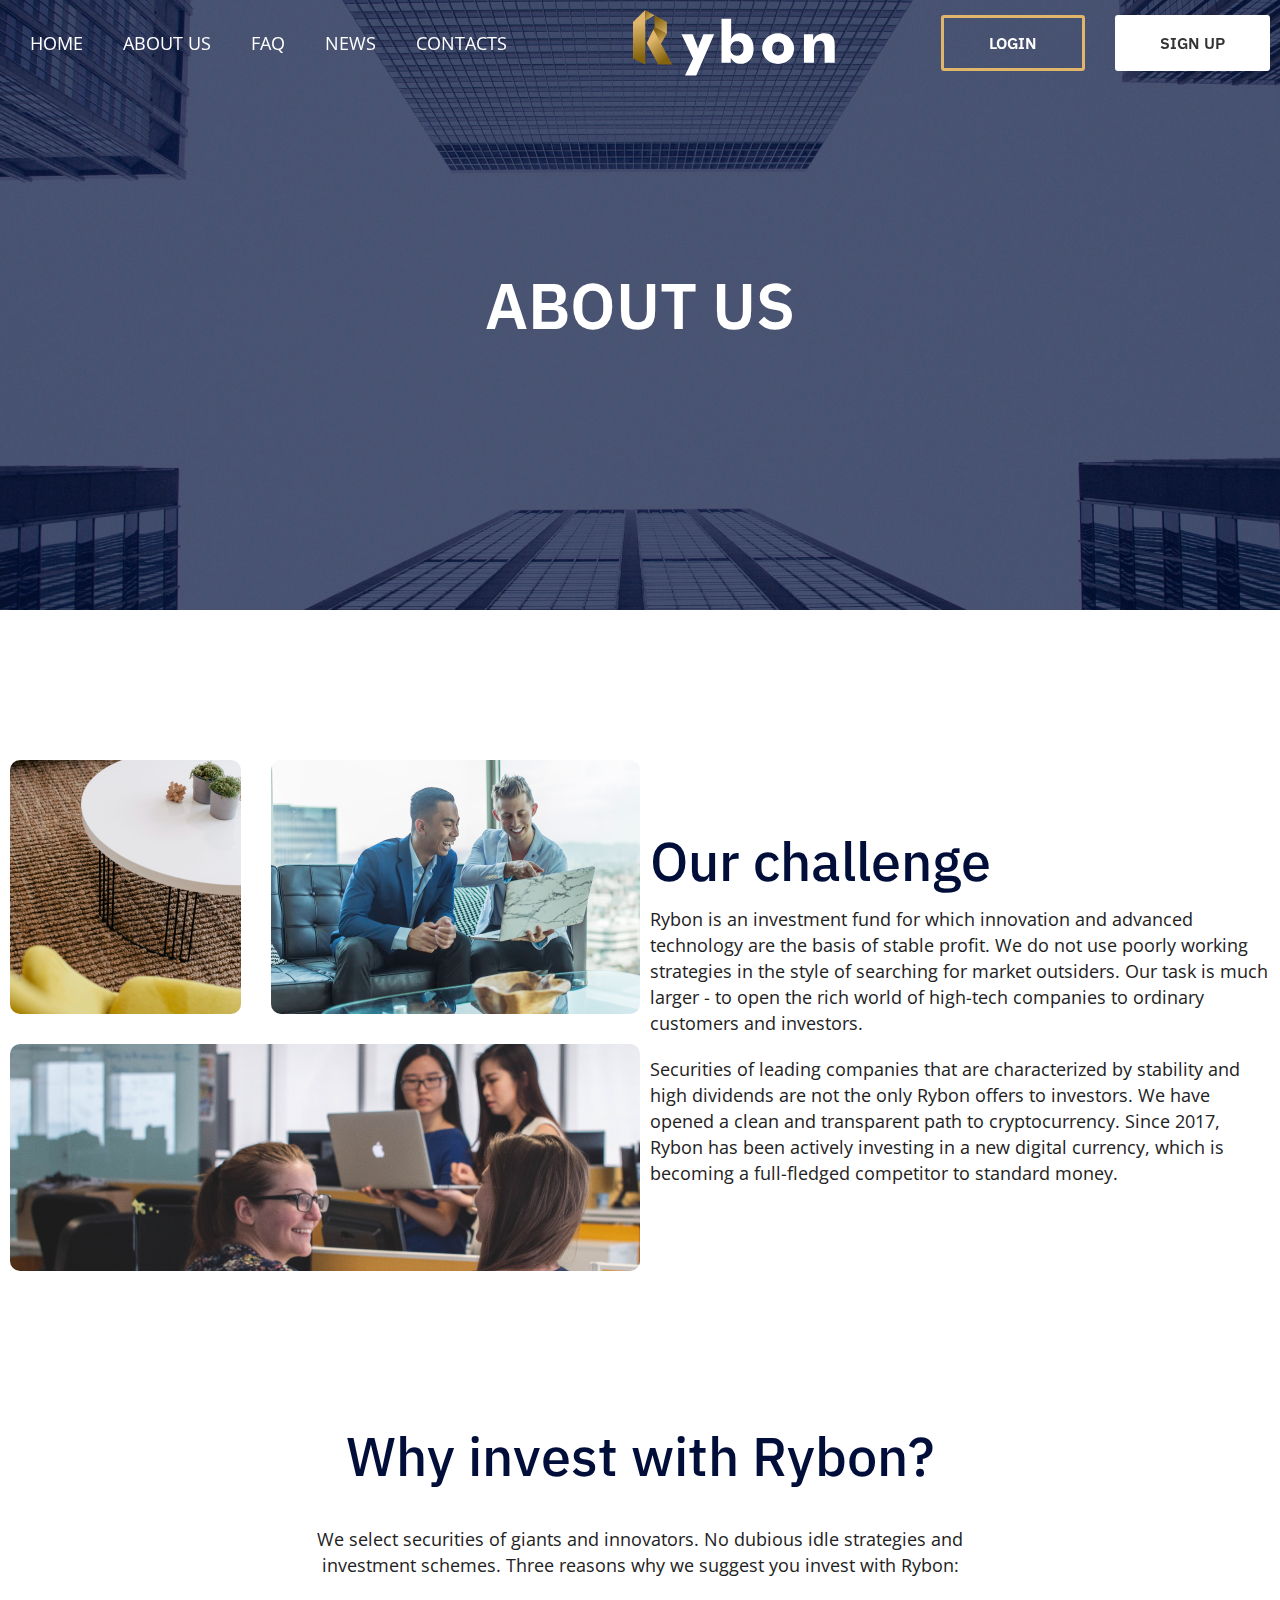
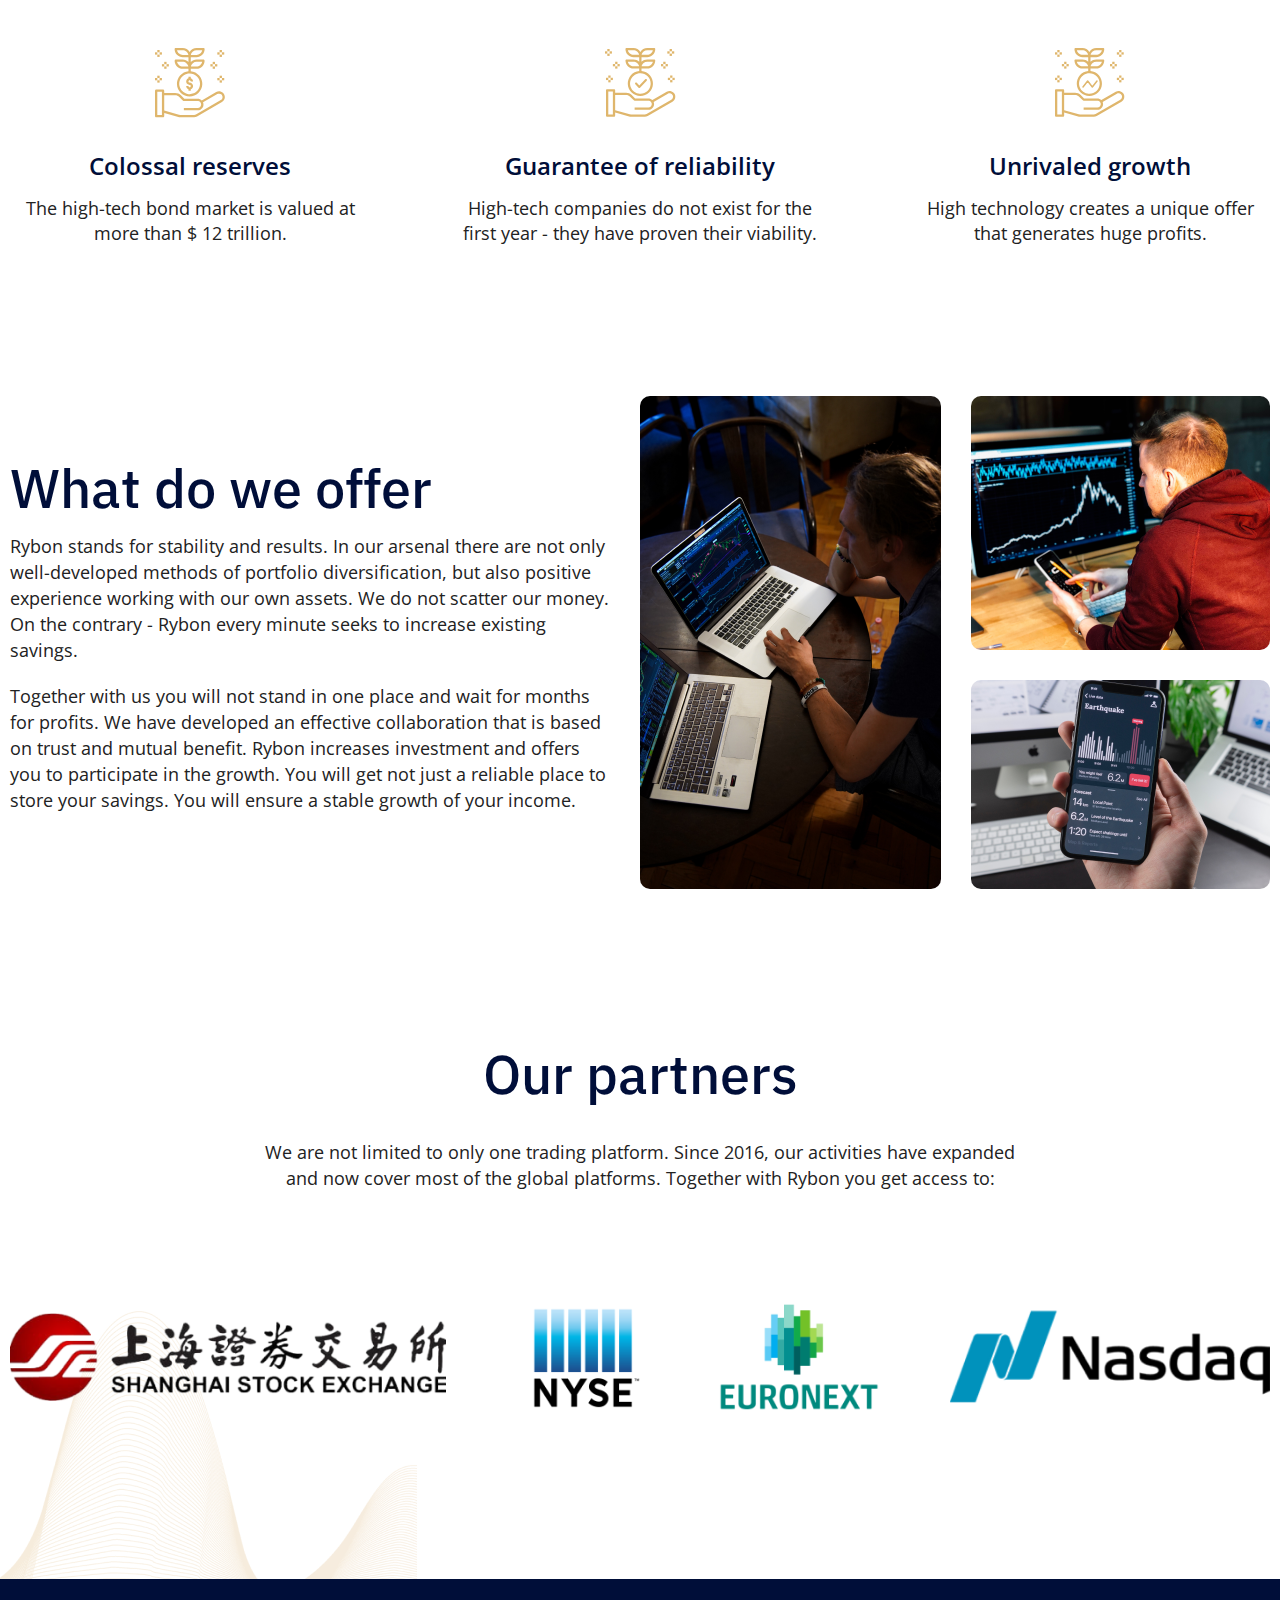
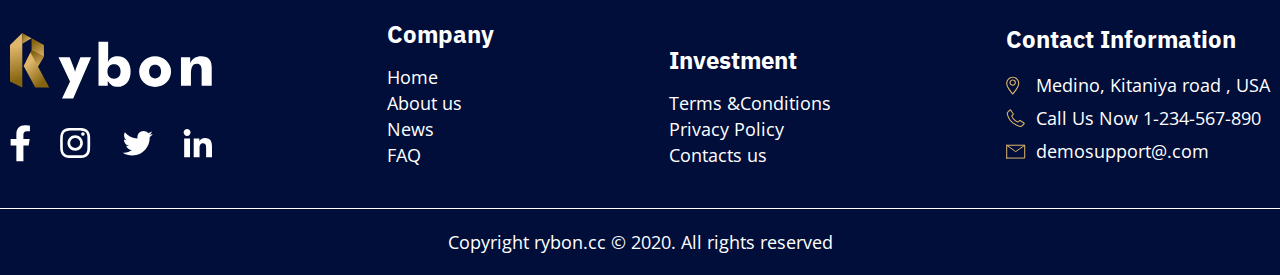
==== commit 329b845d: "Finished desktop on the about page" ====
--- a/about.html
+++ b/about.html
@@ -74,17 +74,22 @@
             <div class="container">
                 <div class="about__wrapper">
 
-                    <div class="aboutChallenge">
+                    <div class="aboutChallenge aboutSection_mb">
                         <div class="col-6">
                             <div class="aboutChallenge__gallery">
-                                <div class="aboutChallenge__gallery-item">
-                                    <img src="img/about-challenge-1.png" alt="">
-                                </div>
-                                <div class="aboutChallenge__gallery-item">
-                                    <img src="img/about-challenge-2.png" alt="">
-                                </div>
-                                <div class="aboutChallenge__gallery-item">
-                                    <img src="img/about-challenge-3.png" alt="">
+                                <div class="aboutChallenge__gallery-col-1">
+                                    <div class="aboutChallenge__gallery-item">
+                                        <img src="img/about-challenge-1.png" alt="">
+                                    </div>
+                                    <div class="aboutChallenge__gallery-item">
+                                        <img src="img/about-challenge-2.png" alt="">
+                                    </div>
+                                </div>
+
+                                <div class="aboutChallenge__gallery-col-2">
+                                    <div class="aboutChallenge__gallery-item">
+                                        <img src="img/about-challenge-3.png" alt="">
+                                    </div>
                                 </div>
                             </div>
                         </div>
@@ -101,10 +106,10 @@
                         </div>
                     </div>
                     
-                    <div class="aboutWhy">
+                    <div class="aboutWhy aboutSection_mb">
                         <h4 class="about__title">Why invest with Rybon?</h4>
                         <p class="about__text">
-                            We select securities of giants and innovators. No dubious idle strategies and investment schemes.
+                            We select securities of giants and innovators. No dubious idle strategies and <br> investment schemes.
                             Three reasons why we suggest you invest with Rybon:
                         </p>
                         <div class="aboutWhy__wrapper">
@@ -148,7 +153,7 @@
                         </div>
                     </div>
 
-                    <div class="aboutOffer">
+                    <div class="aboutOffer aboutSection_mb">
                         <div class="col-6">
                             <div class="aboutOffer__content">
                                 <h4 class="about__title">What do we offer</h4>
@@ -162,14 +167,19 @@
                         </div>
                         <div class="col-6">
                             <div class="aboutOffer__gallery">
-                                <div class="aboutOffer__gallery-item">
-                                    <img src="img/about-why-1.png" alt="">
-                                </div>
-                                <div class="aboutOffer__gallery-item">
-                                    <img src="img/about-why-2.png" alt="">
-                                </div>
-                                <div class="aboutOffer__gallery-item">
-                                    <img src="img/about-why-3.png" alt="">
+                                <div class="aboutOffer__gallery-col-1">
+                                    <div class="aboutOffer__gallery-item">
+                                        <img src="img/about-why-1.png" alt="">
+                                    </div>
+                                </div>
+
+                                <div class="aboutOffer__gallery-col-2">
+                                    <div class="aboutOffer__gallery-item">
+                                        <img src="img/about-why-2.png" alt="">
+                                    </div>
+                                    <div class="aboutOffer__gallery-item">
+                                        <img src="img/about-why-3.png" alt="">
+                                    </div>
                                 </div>
                             </div>
                         </div>
@@ -178,7 +188,7 @@
                     <div class="aboutPartners">
                         <h4 class="about__title">Our partners</h4>
                         <p class="about__text">
-                            We are not limited to only one trading platform. Since 2016, our activities have expanded and now cover most of the global platforms. Together with Rybon you get access to:
+                            We are not limited to only one trading platform. Since 2016, our activities have expanded <br> and now cover most of the global platforms. Together with Rybon you get access to:
                         </p>
                         <div class="aboutPartners__wrapper">
                             <div class="aboutPartners__box">
--- a/css/style.css
+++ b/css/style.css
@@ -4241,4 +4241,264 @@
     font-size: 14px;
     line-height: 18px;
   }
+}
+
+.about__title {
+  font-weight: 500;
+  font-size: 54px;
+  line-height: 70px;
+  color: #000E39;
+  padding-bottom: 0;
+}
+
+.about__text {
+  font-size: 18px;
+  line-height: 26px;
+  color: #222222;
+  margin-bottom: 20px;
+}
+
+.aboutSection_mb {
+  margin-bottom: 150px;
+}
+
+.aboutChallenge {
+  display: -webkit-box;
+  display: -ms-flexbox;
+  display: flex;
+  -webkit-box-align: center;
+  -ms-flex-align: center;
+  align-items: center;
+}
+
+.aboutChallenge .col-6 {
+  max-width: 50%;
+  -webkit-box-flex: 0;
+  -ms-flex: 0 0 50%;
+  flex: 0 0 50%;
+}
+
+.aboutChallenge__gallery {
+  display: -webkit-box;
+  display: -ms-flexbox;
+  display: flex;
+  -webkit-box-orient: vertical;
+  -webkit-box-direction: normal;
+  -ms-flex-direction: column;
+  flex-direction: column;
+}
+
+.aboutChallenge__gallery-col-1 {
+  display: -webkit-box;
+  display: -ms-flexbox;
+  display: flex;
+}
+
+.aboutChallenge__gallery-col-1 .aboutChallenge__gallery-item:first-child {
+  margin-right: 30px;
+  max-width: 254px;
+  height: 254px;
+  margin-bottom: 30px;
+}
+
+.aboutChallenge__gallery-col-1 .aboutChallenge__gallery-item:last-child {
+  max-width: 405px;
+  height: 254px;
+  margin-bottom: 30px;
+}
+
+.aboutChallenge__gallery-col-2 .aboutChallenge__gallery-item {
+  max-width: 690px;
+  height: 227px;
+}
+
+.aboutChallenge__gallery-item {
+  border-radius: 10px;
+}
+
+.aboutChallenge__gallery-item img {
+  max-width: 100%;
+  width: 100%;
+  height: 100%;
+  -o-object-fit: cover;
+  object-fit: cover;
+  border-radius: 10px;
+}
+
+.aboutChallenge__content {
+  display: -webkit-box;
+  display: -ms-flexbox;
+  display: flex;
+  -webkit-box-orient: vertical;
+  -webkit-box-direction: normal;
+  -ms-flex-direction: column;
+  flex-direction: column;
+  -webkit-box-pack: center;
+  -ms-flex-pack: center;
+  justify-content: center;
+  padding-left: 10px;
+}
+
+.aboutChallenge__content .about__title {
+  margin-bottom: 10px;
+}
+
+.aboutWhy .about__title {
+  text-align: center;
+  margin-bottom: 35px;
+}
+
+.aboutWhy .about__text {
+  text-align: center;
+  margin-bottom: 70px;
+}
+
+.aboutWhy__wrapper {
+  display: -webkit-box;
+  display: -ms-flexbox;
+  display: flex;
+  -webkit-box-pack: justify;
+  -ms-flex-pack: justify;
+  justify-content: space-between;
+}
+
+.aboutWhy__box {
+  max-width: 360px;
+  -webkit-box-flex: 1;
+  -ms-flex-positive: 1;
+  flex-grow: 1;
+  text-align: center;
+}
+
+.aboutWhy__box-img {
+  height: 69px;
+  margin-bottom: 32px;
+}
+
+.aboutWhy__box-img img {
+  max-width: 100%;
+  height: auto;
+}
+
+.aboutWhy__box-title {
+  font-weight: 600;
+  font-size: 24px;
+  line-height: 33px;
+  color: #000E39;
+  margin-bottom: 14px;
+}
+
+.aboutWhy__box-text {
+  font-size: 18px;
+  line-height: 25px;
+  color: #222222;
+}
+
+.aboutOffer {
+  display: -webkit-box;
+  display: -ms-flexbox;
+  display: flex;
+  -webkit-box-align: center;
+  -ms-flex-align: center;
+  align-items: center;
+}
+
+.aboutOffer .col-6 {
+  max-width: 50%;
+  -webkit-box-flex: 0;
+  -ms-flex: 0 0 50%;
+  flex: 0 0 50%;
+}
+
+.aboutOffer__content {
+  display: -webkit-box;
+  display: -ms-flexbox;
+  display: flex;
+  -webkit-box-orient: vertical;
+  -webkit-box-direction: normal;
+  -ms-flex-direction: column;
+  flex-direction: column;
+  -webkit-box-pack: center;
+  -ms-flex-pack: center;
+  justify-content: center;
+  padding-right: 30px;
+}
+
+.aboutOffer__content .about__title {
+  margin-bottom: 10px;
+}
+
+.aboutOffer__gallery {
+  display: -webkit-box;
+  display: -ms-flexbox;
+  display: flex;
+}
+
+.aboutOffer__gallery-col-1 .aboutOffer__gallery-item {
+  max-width: 335px;
+  height: 493px;
+  margin-right: 30px;
+}
+
+.aboutOffer__gallery-col-2 .aboutOffer__gallery-item {
+  max-width: 329px;
+}
+
+.aboutOffer__gallery-col-2 .aboutOffer__gallery-item:first-child {
+  margin-bottom: 30px;
+  height: 254px;
+}
+
+.aboutOffer__gallery-col-2 .aboutOffer__gallery-item:last-child {
+  height: 209px;
+}
+
+.aboutOffer__gallery-item {
+  border-radius: 10px;
+}
+
+.aboutOffer__gallery-item img {
+  max-width: 100%;
+  width: 100%;
+  height: 100%;
+  -o-object-fit: cover;
+  object-fit: cover;
+  border-radius: 10px;
+}
+
+.aboutPartners {
+  text-align: center;
+}
+
+.aboutPartners .about__title {
+  margin-bottom: 30px;
+}
+
+.aboutPartners .about__text {
+  margin-bottom: 100px;
+}
+
+.aboutPartners__wrapper {
+  display: -webkit-box;
+  display: -ms-flexbox;
+  display: flex;
+  -webkit-box-pack: justify;
+  -ms-flex-pack: justify;
+  justify-content: space-between;
+  -webkit-box-align: center;
+  -ms-flex-align: center;
+  align-items: center;
+}
+
+.aboutPartners__box {
+  text-align: center;
+  margin-right: 70px;
+}
+
+.aboutPartners__box:last-child {
+  margin-right: 0;
+}
+
+.aboutPartners__box img {
+  max-width: 100%;
 }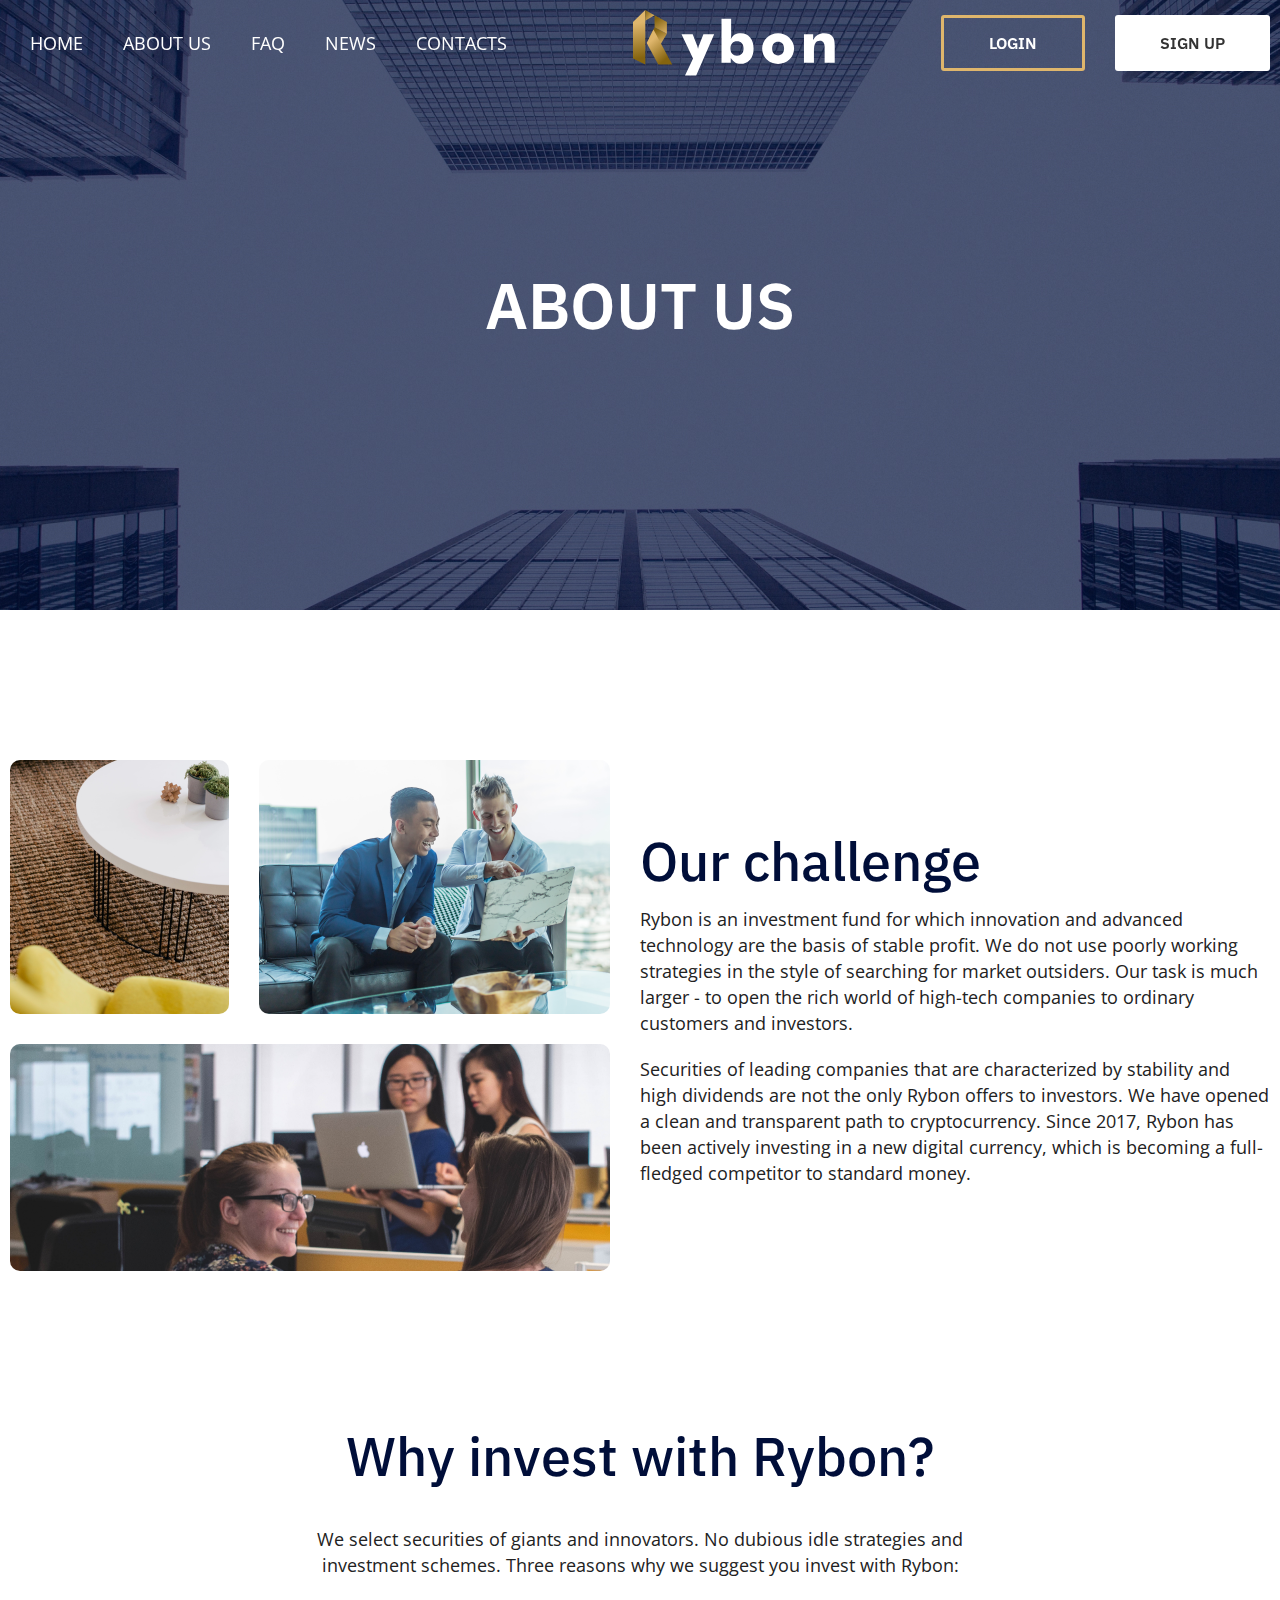
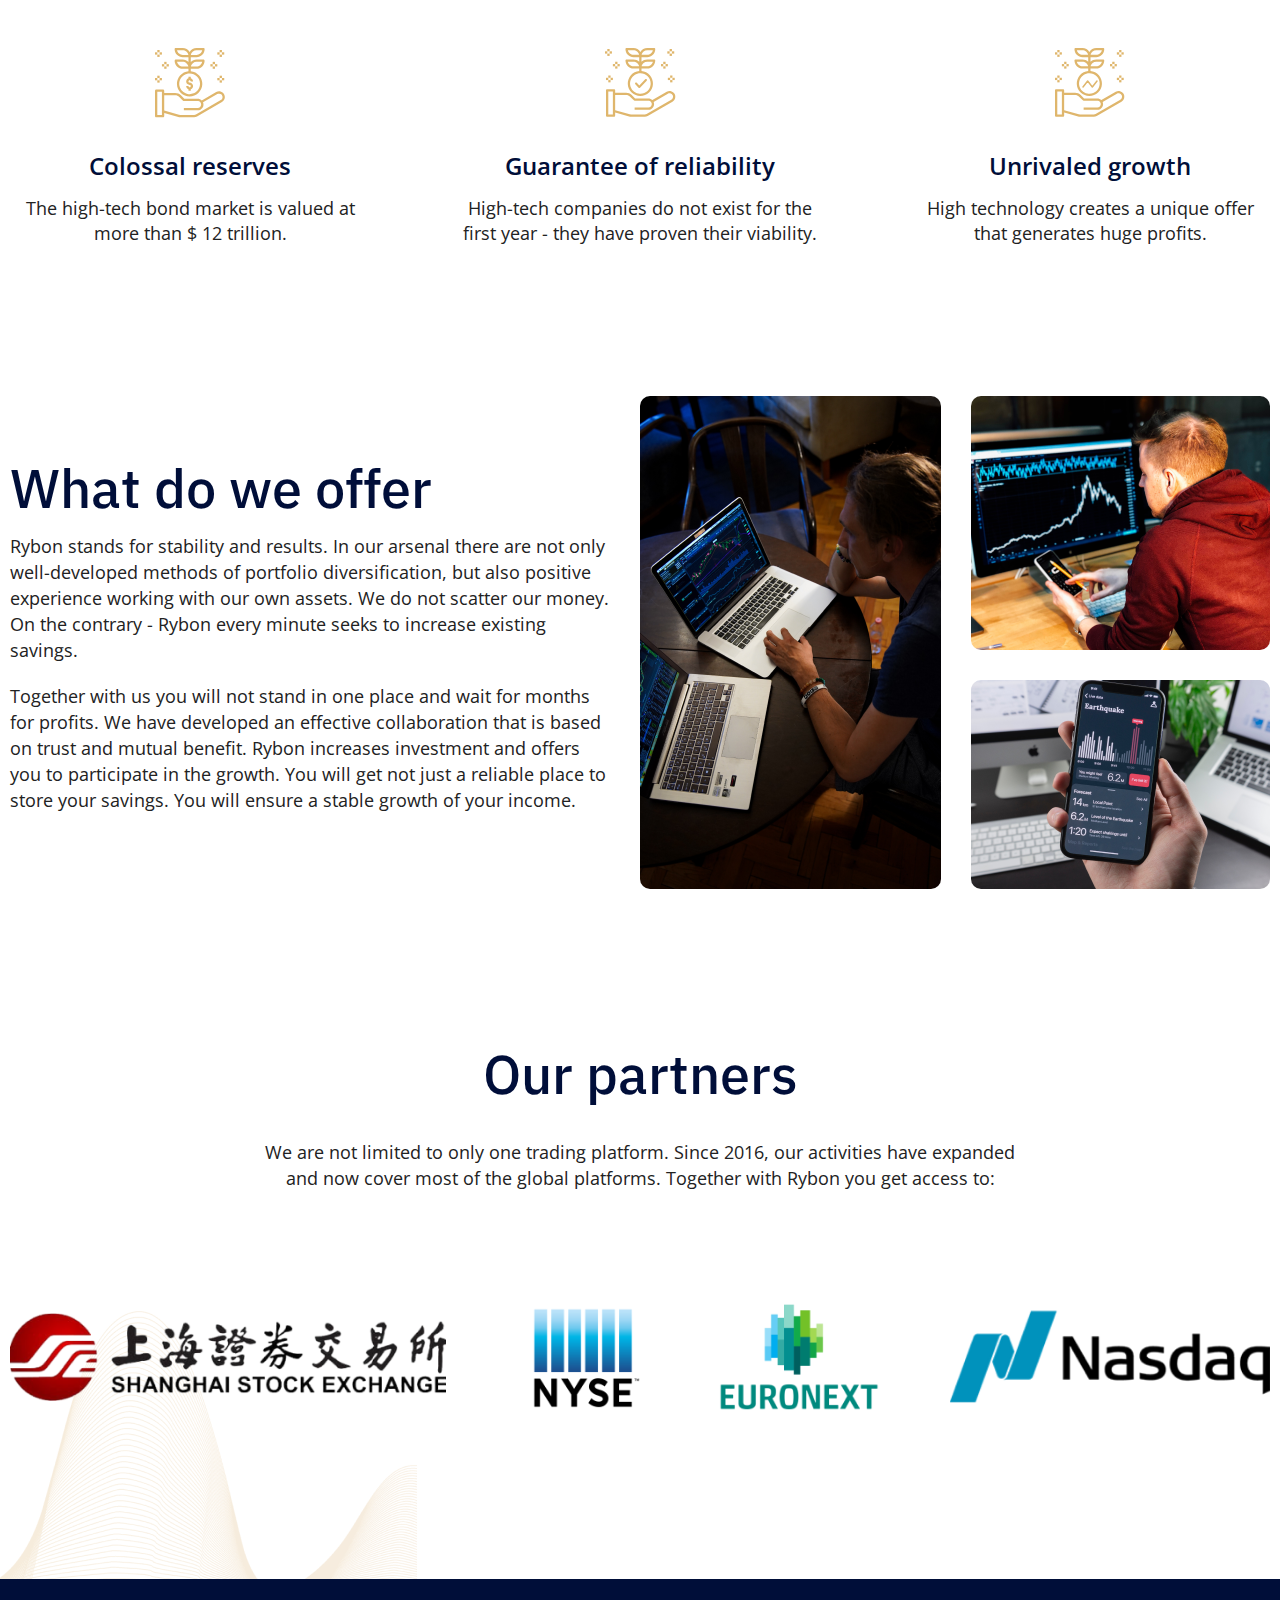
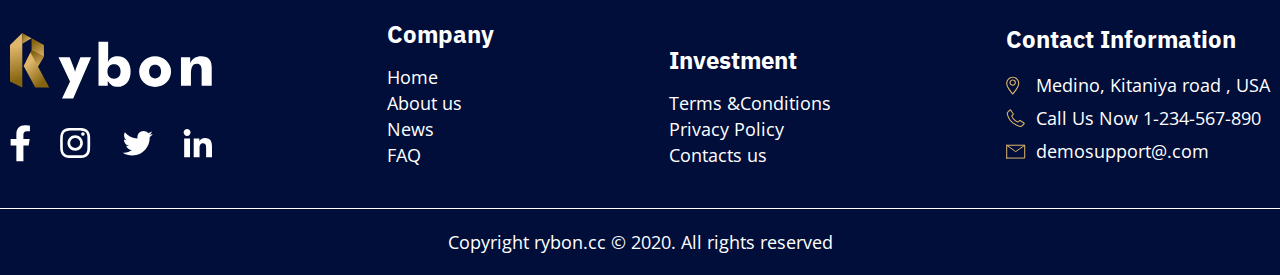
==== commit 116b719e: "finished all pages" ====
--- a/about.html
+++ b/about.html
@@ -76,6 +76,8 @@
 
                     <div class="aboutChallenge aboutSection_mb">
                         <div class="col-6">
+							<h4 class="about__title mob">Our challenge</h4>
+
                             <div class="aboutChallenge__gallery">
                                 <div class="aboutChallenge__gallery-col-1">
                                     <div class="aboutChallenge__gallery-item">
@@ -95,7 +97,7 @@
                         </div>
                         <div class="col-6">
                             <div class="aboutChallenge__content">
-                                <h4 class="about__title">Our challenge</h4>
+                                <h4 class="about__title pc">Our challenge</h4>
                                 <p class="about__text">
                                     Rybon is an investment fund for which innovation and advanced technology are the basis of stable profit. We do not use poorly working strategies in the style of searching for market outsiders. Our task is much larger - to open the rich world of high-tech companies to ordinary customers and investors.
                                 </p>
@@ -117,37 +119,44 @@
                             <div class="aboutWhy__box">
                                 <div class="aboutWhy__box-img">
                                     <img src="img/about-icon-1.svg" alt="">
-                                </div>
-                                <p class="aboutWhy__box-title">
-                                    Сolossal reserves
-                                </p>
-                                <p class="aboutWhy__box-text">
-                                    The high-tech bond market is valued at more than $ 12 trillion.
-                                </p>
+								</div>
+								<div class="aboutWhy__box-content">
+									<p class="aboutWhy__box-title">
+										Сolossal reserves
+									</p>
+									<p class="aboutWhy__box-text">
+										The high-tech bond market is valued at more than $ 12 trillion.
+									</p>
+								</div>
                             </div>
 
                             <div class="aboutWhy__box">
                                 <div class="aboutWhy__box-img">
                                     <img src="img/about-icon-2.svg" alt="">
-                                </div>
-                                <p class="aboutWhy__box-title">
-                                    Guarantee of reliability
-                                </p>
-                                <p class="aboutWhy__box-text">
-                                    High-tech companies do not exist for the first year - they have proven their viability.
-                                </p>
+								</div>
+								<div class="aboutWhy__box-content">
+									<p class="aboutWhy__box-title">
+										Guarantee of reliability
+									</p>
+									<p class="aboutWhy__box-text">
+										High-tech companies do not exist for the first year - they have proven their viability.
+									</p>
+								</div>
                             </div>
 
                             <div class="aboutWhy__box">
                                 <div class="aboutWhy__box-img">
                                     <img src="img/about-icon-3.svg" alt="">
-                                </div>
-                                <p class="aboutWhy__box-title">
-                                    Unrivaled growth
-                                </p>
-                                <p class="aboutWhy__box-text">
-                                    High technology creates a unique offer that generates huge profits.
-                                </p>
+								</div>
+								<div class="aboutWhy__box-content">
+									<p class="aboutWhy__box-title">
+                                    	Unrivaled growth
+									</p>
+									<p class="aboutWhy__box-text">
+										High technology creates a unique offer that generates huge profits.
+									</p>
+								</div>
+                          
                             </div>
 
                         </div>
@@ -156,7 +165,7 @@
                     <div class="aboutOffer aboutSection_mb">
                         <div class="col-6">
                             <div class="aboutOffer__content">
-                                <h4 class="about__title">What do we offer</h4>
+                                <h4 class="about__title pc">What do we offer</h4>
                                 <p class="about__text">
                                     Rybon stands for stability and results. In our arsenal there are not only well-developed methods of portfolio diversification, but also positive experience working with our own assets. We do not scatter our money. On the contrary - Rybon every minute seeks to increase existing savings.
                                 </p>
@@ -166,6 +175,7 @@
                             </div>
                         </div>
                         <div class="col-6">
+							<h4 class="about__title mob">What do we offer</h4>
                             <div class="aboutOffer__gallery">
                                 <div class="aboutOffer__gallery-col-1">
                                     <div class="aboutOffer__gallery-item">
--- a/css/style.css
+++ b/css/style.css
@@ -4286,6 +4286,7 @@
   -webkit-box-direction: normal;
   -ms-flex-direction: column;
   flex-direction: column;
+  padding-right: 30px;
 }
 
 .aboutChallenge__gallery-col-1 {
@@ -4336,7 +4337,6 @@
   -webkit-box-pack: center;
   -ms-flex-pack: center;
   justify-content: center;
-  padding-left: 10px;
 }
 
 .aboutChallenge__content .about__title {
@@ -4368,6 +4368,11 @@
   -ms-flex-positive: 1;
   flex-grow: 1;
   text-align: center;
+  margin-right: 30px;
+}
+
+.aboutWhy__box:last-child {
+  margin-right: 0;
 }
 
 .aboutWhy__box-img {
@@ -4501,4 +4506,376 @@
 
 .aboutPartners__box img {
   max-width: 100%;
+}
+
+.about__title.mob {
+  display: none;
+}
+
+@media (max-width: 1200px) {
+  .aboutSection_mb {
+    margin-bottom: 125px;
+  }
+}
+
+@media (max-width: 991px) {
+  .aboutSection_mb {
+    margin-bottom: 100px;
+  }
+
+  .about__title {
+    font-size: 36px;
+    line-height: 47px;
+  }
+
+  .about__text {
+    font-size: 16px;
+    line-height: 24px;
+  }
+
+  .aboutChallenge__gallery {
+    padding-right: 12px;
+  }
+
+  .aboutChallenge__gallery-col-1 .aboutChallenge__gallery-item:first-child {
+    margin-right: 12px;
+    max-width: 155px;
+    height: 235px;
+    margin-bottom: 12px;
+    -ms-flex-negative: 0;
+    flex-shrink: 0;
+  }
+
+  .aboutChallenge__gallery-col-1 .aboutChallenge__gallery-item:last-child {
+    height: 235px;
+    margin-bottom: 12px;
+  }
+
+  .aboutChallenge__gallery-col-2 .aboutChallenge__gallery-item {
+    height: 206px;
+  }
+
+  .aboutOffer__content {
+    padding-right: 12px;
+  }
+
+  .aboutOffer__gallery {
+    -webkit-box-orient: vertical;
+    -webkit-box-direction: reverse;
+    -ms-flex-direction: column-reverse;
+    flex-direction: column-reverse;
+  }
+
+  .aboutOffer__gallery-col-2 {
+    display: -webkit-box;
+    display: -ms-flexbox;
+    display: flex;
+  }
+
+  .aboutOffer__gallery-col-2 .aboutOffer__gallery-item:first-child {
+    margin-bottom: 12px;
+    margin-right: 12px;
+    height: 208px;
+    max-width: 160px;
+    -ms-flex-negative: 0;
+    flex-shrink: 0;
+  }
+
+  .aboutOffer__gallery-col-2 .aboutOffer__gallery-item:last-child {
+    height: 208px;
+  }
+
+  .aboutOffer__gallery-col-1 .aboutOffer__gallery-item {
+    max-width: 100%;
+    height: 235px;
+    margin-right: 0;
+  }
+
+  .aboutWhy {
+    margin-bottom: 125px;
+  }
+
+  .aboutWhy .about__title {
+    margin-bottom: 15px;
+  }
+
+  .aboutWhy__box {
+    text-align: left;
+    margin-right: 29px;
+  }
+
+  .aboutWhy__box-title {
+    font-size: 22px;
+    line-height: 30px;
+    white-space: nowrap;
+    margin-bottom: 10px;
+  }
+
+  .aboutWhy__box-text {
+    font-size: 16px;
+    line-height: 22px;
+  }
+
+  .aboutWhy__box-img {
+    height: 60px;
+    margin-bottom: 12px;
+  }
+
+  .aboutWhy__box-img img {
+    max-height: 60px;
+  }
+
+  .aboutPartners .about__text {
+    margin-bottom: 68px;
+  }
+
+  .aboutPartners .about__title {
+    margin-bottom: 15px;
+  }
+}
+
+@media (max-width: 767px) {
+  .about__title {
+    font-size: 28px;
+    line-height: 36px;
+  }
+
+  .about__text {
+    font-size: 15px;
+    line-height: 24px;
+    margin-bottom: 12px;
+  }
+
+  .aboutSection_mb {
+    margin-bottom: 75px;
+  }
+
+  .aboutChallenge {
+    -webkit-box-orient: vertical;
+    -webkit-box-direction: normal;
+    -ms-flex-direction: column;
+    flex-direction: column;
+  }
+
+  .aboutChallenge .col-6 {
+    max-width: 100%;
+    -webkit-box-flex: 0;
+    -ms-flex: 0 0 100%;
+    flex: 0 0 100%;
+  }
+
+  .aboutChallenge__gallery {
+    padding-right: 0;
+    margin-bottom: 25px;
+  }
+
+  .aboutChallenge__gallery-col-1 {
+    -webkit-box-flex: 1;
+    -ms-flex-positive: 1;
+    flex-grow: 1;
+  }
+
+  .aboutChallenge__gallery-col-1 .aboutChallenge__gallery-item:first-child {
+    margin-right: 10px;
+    max-width: 180px;
+    height: 140px;
+    margin-bottom: 10px;
+  }
+
+  .aboutChallenge__gallery-col-1 .aboutChallenge__gallery-item:last-child {
+    height: 140px;
+    margin-bottom: 10px;
+  }
+
+  .aboutChallenge__gallery-col-2 .aboutChallenge__gallery-item {
+    height: 123px;
+  }
+
+  .aboutWhy {
+    margin-bottom: 75px;
+  }
+
+  .aboutWhy .about__title {
+    text-align: left;
+  }
+
+  .aboutWhy .about__text {
+    text-align: left;
+    margin-bottom: 50px;
+  }
+
+  .aboutWhy .about__text br {
+    display: none;
+  }
+
+  .aboutWhy__wrapper {
+    -webkit-box-orient: vertical;
+    -webkit-box-direction: normal;
+    -ms-flex-direction: column;
+    flex-direction: column;
+  }
+
+  .aboutWhy__box {
+    margin-bottom: 39px;
+    display: -webkit-box;
+    display: -ms-flexbox;
+    display: flex;
+  }
+
+  .aboutWhy__box:last-child {
+    margin-bottom: 0;
+  }
+
+  .aboutWhy__box-img {
+    height: 55px;
+    width: 55px;
+    -ms-flex-negative: 0;
+    flex-shrink: 0;
+    margin-bottom: 0;
+    margin-right: 25px;
+  }
+
+  .aboutWhy__box-text {
+    font-size: 15px;
+    line-height: 20px;
+  }
+
+  .about__title.pc {
+    display: none;
+  }
+
+  .about__title.mob {
+    display: block;
+  }
+
+  .aboutChallenge .about__title {
+    margin-bottom: 50px;
+  }
+
+  .aboutOffer .about__title {
+    margin-bottom: 50px;
+  }
+
+  .aboutOffer {
+    -webkit-box-orient: vertical;
+    -webkit-box-direction: reverse;
+    -ms-flex-direction: column-reverse;
+    flex-direction: column-reverse;
+  }
+
+  .aboutOffer .col-6 {
+    max-width: 100%;
+    -webkit-box-flex: 0;
+    -ms-flex: 0 0 100%;
+    flex: 0 0 100%;
+  }
+
+  .aboutOffer__gallery {
+    padding-right: 0;
+    margin-bottom: 25px;
+    max-width: 532px;
+  }
+
+  .aboutOffer__gallery-col-1 {
+    -webkit-box-flex: 1;
+    -ms-flex-positive: 1;
+    flex-grow: 1;
+  }
+
+  .aboutOffer__gallery-col-2 .aboutOffer__gallery-item:first-child {
+    margin-bottom: 10px;
+    margin-right: 10px;
+    height: 150px;
+    max-width: 193px;
+    -ms-flex-negative: 0;
+    flex-shrink: 0;
+  }
+
+  .aboutOffer__gallery-col-2 .aboutOffer__gallery-item:last-child {
+    height: 150px;
+    margin-bottom: 10px;
+  }
+
+  .aboutOffer__gallery-col-1 .aboutOffer__gallery-item {
+    height: 163px;
+  }
+
+  .aboutOffer__content {
+    padding-right: 0;
+  }
+
+  .aboutPartners .about__title {
+    text-align: left;
+  }
+
+  .aboutPartners .about__text {
+    text-align: left;
+  }
+
+  .aboutPartners .about__text {
+    margin-bottom: 50px;
+  }
+
+  .aboutPartners__box {
+    text-align: center;
+    margin-right: 0;
+    -webkit-box-flex: 0;
+    -ms-flex: 0 0 50%;
+    flex: 0 0 50%;
+    max-width: 50%;
+    display: -webkit-box;
+    display: -ms-flexbox;
+    display: flex;
+    -webkit-box-orient: vertical;
+    -webkit-box-direction: normal;
+    -ms-flex-direction: column;
+    flex-direction: column;
+    -webkit-box-align: center;
+    -ms-flex-align: center;
+    align-items: center;
+    -webkit-box-pack: center;
+    -ms-flex-pack: center;
+    justify-content: center;
+    height: 71px;
+    text-align: center;
+    padding: 8px 20px;
+    -webkit-box-sizing: border-box;
+    box-sizing: border-box;
+    margin-bottom: 25px;
+  }
+
+  .aboutPartners__box img {
+    max-width: 100%;
+    max-height: 71px;
+    height: auto;
+  }
+
+  .aboutPartners .about__text br {
+    display: none;
+  }
+
+  .aboutPartners__wrapper {
+    -ms-flex-wrap: wrap;
+    flex-wrap: wrap;
+  }
+
+  .about {
+    padding-bottom: 50px;
+  }
+
+  .aboutOffer {
+    margin-bottom: 63px;
+  }
+
+  .aboutOffer .col-6 {
+    width: 100%;
+  }
+
+  .aboutChallenge__gallery {
+    max-width: 595px;
+  }
+
+  .aboutChallenge .col-6 {
+    width: 100%;
+  }
 }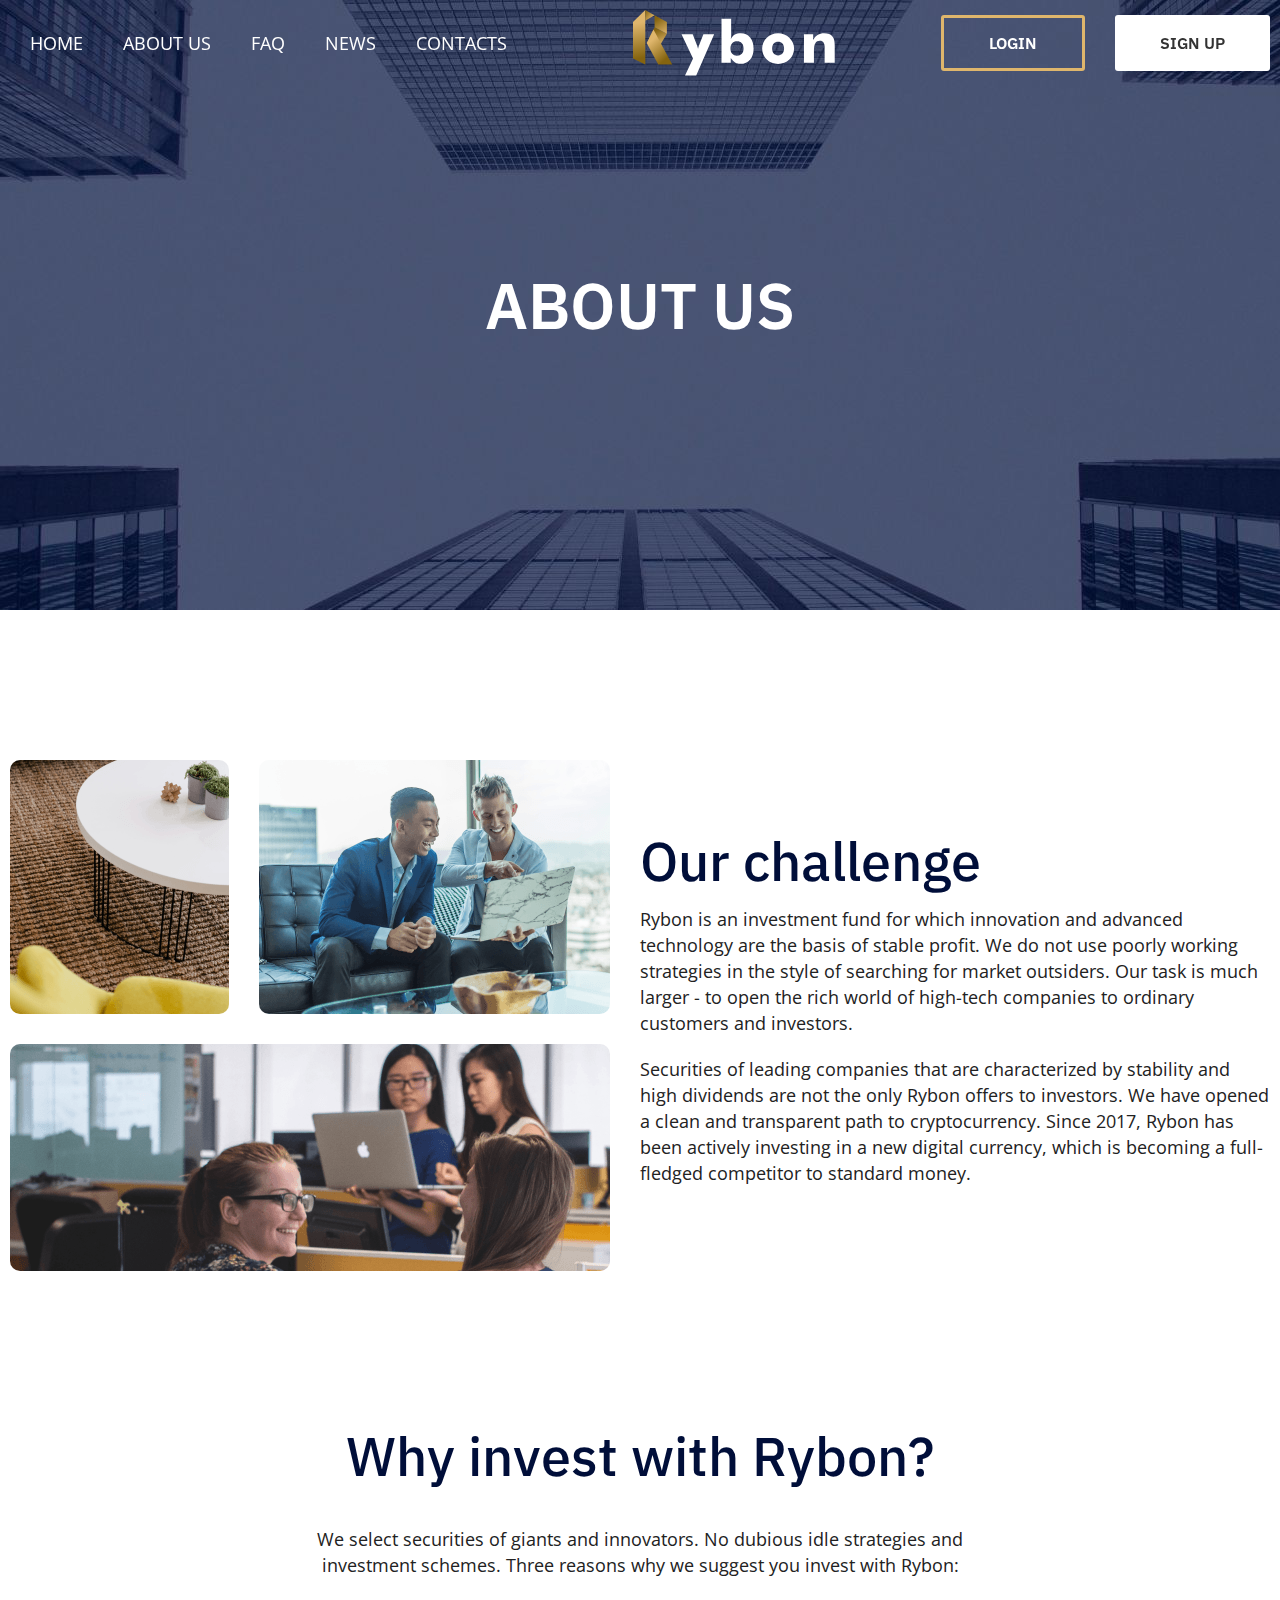
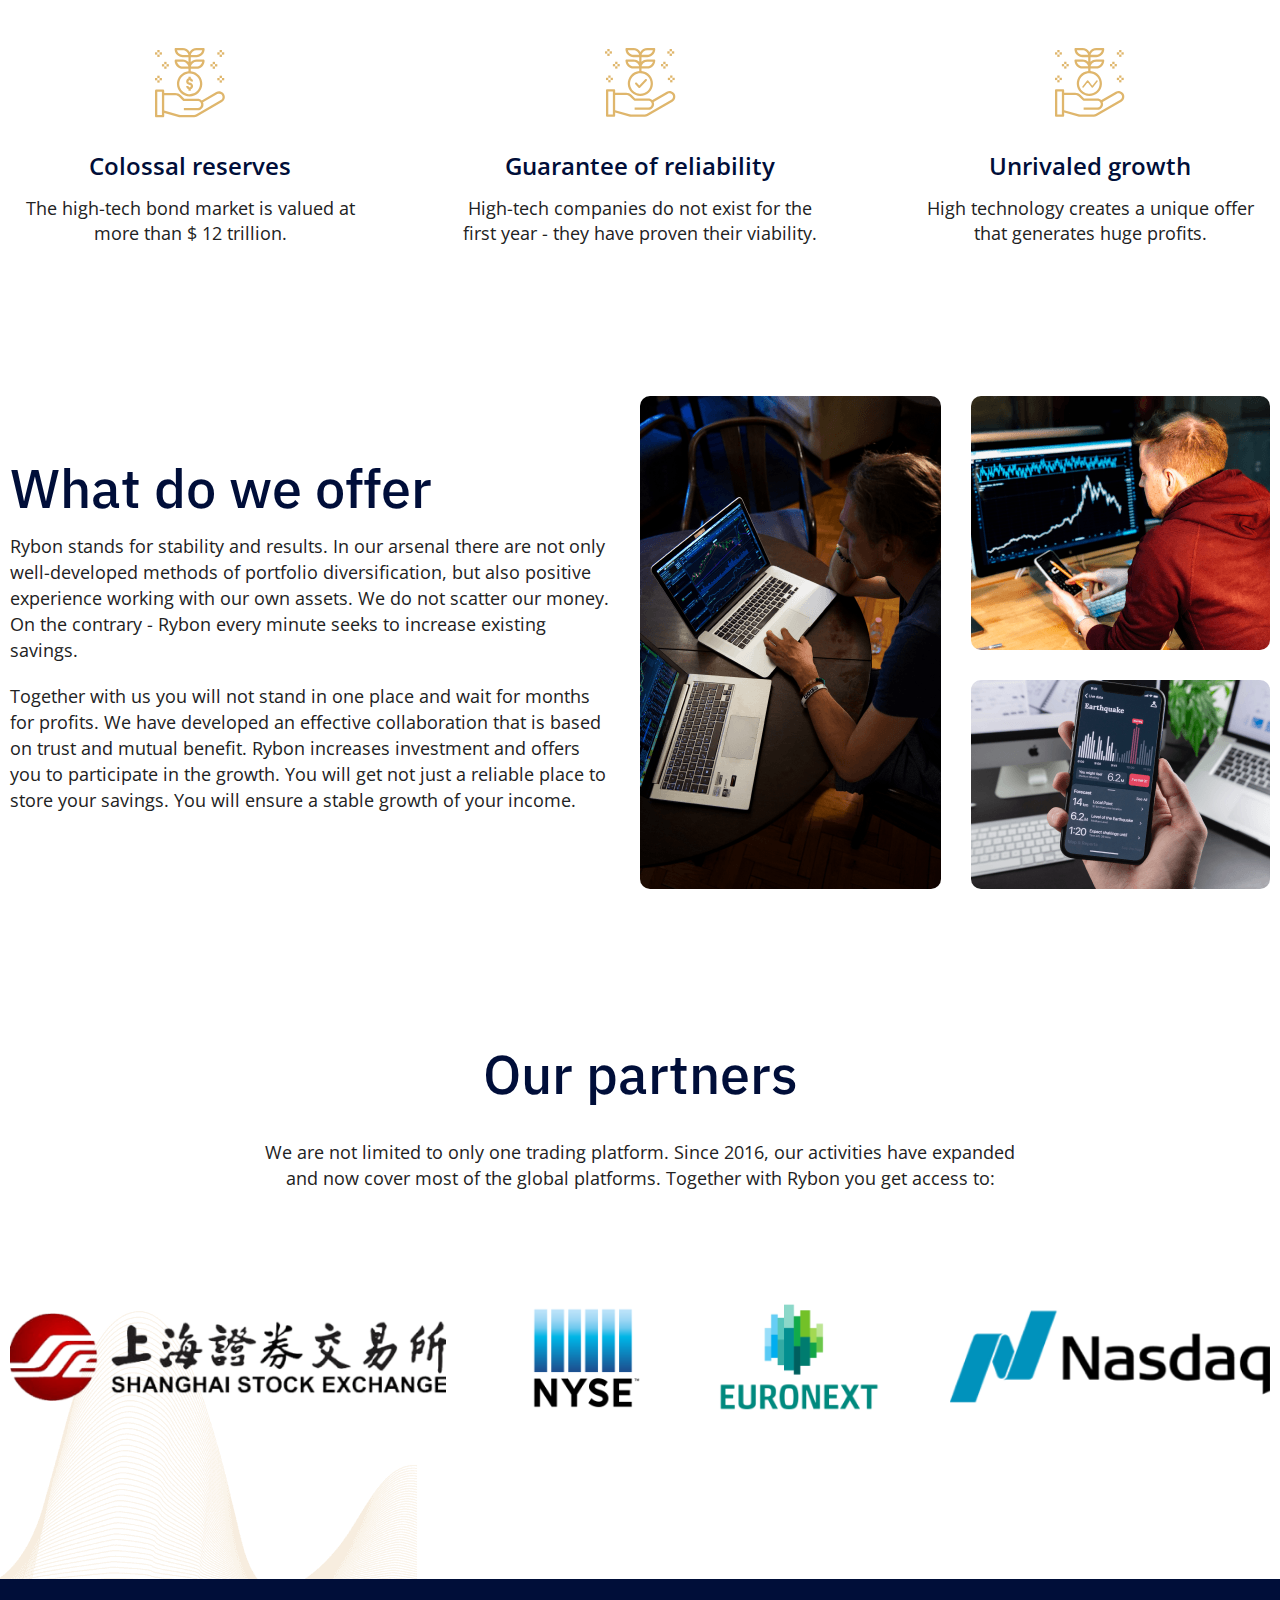
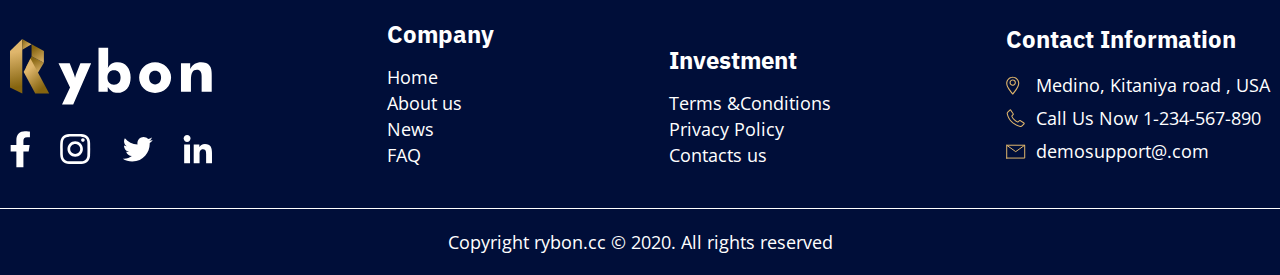
==== commit 55d7922f: "сделал правки по главной" ====
--- a/about.html
+++ b/about.html
@@ -42,11 +42,11 @@
 				<div class="overlay">
 					<nav class="overlayMenu"> 
 						<ul role="menu" class="menu-list">
-							<li class="menu-item"><a href="#block" role="menuitem">Home</a></li>
-							<li class="menu-item"><a href="#block1" role="menuitem">About us</a></li>
-							<li class="menu-item"><a href="#block1" role="menuitem">Faq</a></li>
-							<li class="menu-item"><a href="#block1" role="menuitem">News</a></li>
-							<li class="menu-item"><a href="#block1" role="menuitem">Contacts</a></li>
+								<li class="menu-item"><a href="index.html" role="menuitem">Home</a></li>
+							<li class="menu-item"><a href="about.html" role="menuitem">About us</a></li>
+							<li class="menu-item"><a href="faq.html" role="menuitem">Faq</a></li>
+							<li class="menu-item"><a href="news.html" role="menuitem">News</a></li>
+							<li class="menu-item"><a href="contacts.html" role="menuitem">Contacts</a></li>
 						</ul>
 					</nav>
 					<div class="block_btn" style="display: none;">
@@ -239,18 +239,18 @@
 					<div class="footer__menu">
 						<h4>Company</h4>
 						<ul>
-							<li><a href="#">Home</a></li>
-							<li><a href="#">About us</a></li>
-							<li><a href="#">News</a></li>
-							<li><a href="#">FAQ</a></li>
+							<li><a href="index.html">Home</a></li>
+							<li><a href="about.html">About us</a></li>
+							<li><a href="news.html">News</a></li>
+							<li><a href="faq.html">FAQ</a></li>
 						</ul>
 					</div>
 					<div class="footer__menu">
 						<h4>Investment</h4>
 						<ul>
-							<li><a href="#">Terms &Conditions</a></li>
-							<li><a href="#">Privacy Policy</a></li>
-							<li><a href="#">Contacts us</a></li>
+							<li><a href="terms.html">Terms &Conditions</a></li>
+							<li><a href="privacy-policy.html">Privacy Policy</a></li>
+							<li><a href="contacts.html">Contacts us</a></li>
 						</ul>
 					</div>
 					<div class="">
@@ -302,115 +302,11 @@
 	</div>
 
 
+	
 	<script src="js/jquery-3.0.0.min.js"></script>
-
-	<!-- Скрипт перегорталки -->
-
 	<script src="js/pushy.min.js"></script>
 	<script src="slick/slick.js" type="text/javascript" charset="utf-8"></script>
+	<script src="js/classie.js"></script>
 	<script src="js/app.js"></script>
-	<script>
-		$('.slider_reviews').slick({
-			centerMode: true,
-			dots: false,
-			arrows:true,
-			slidesToShow: 3,
-			responsive: [
-			{
-                    breakpoint: 991.98,
-                    settings: {
-                        slidesToShow: 2,
-                        slidesToScroll: 1,
-                        autoplay: false,
-                        arrows: true,
-                        dots: false
-                    }
-                },
-                {
-                    breakpoint: 767.98,
-                    settings: {
-                        slidesToShow: 1,
-                        slidesToScroll: 1,
-                        autoplay: false,
-                        arrows: false,
-                        dots: true
-                    }
-                }
-			]
-		});
-	</script>
-	<script>
-		$("body").on('click', '[href*="#"]', function(e){
-			var fixed_offset = 100;
-			$('html,body').stop().animate({ scrollTop: $(this.hash).offset().top - fixed_offset }, 500);
-			e.preventDefault();
-		});
-	</script>
-	<script>
-		$(document).ready(function(){
-			$(".pane_header").click(function(){
-				$(this).next(".subitem").slideToggle().siblings(".subitem:visible").slideUp();
-				$(this).toggleClass("active");      
-				$(".span-minus-plus").toggleClass("minus plus");
-				$(this).siblings(".pane_header").removeClass("active");                   
-			});
-		});
-	</script>
-	<script>
-		$('#menu-toggle').click(function(){
-			$(this).toggleClass('open');
-		})
-
-		$("#menu-toggle").click(function() {
-			$(this).toggleClass("active");
-			$(".overlay").toggleClass("open");
-
-			$("body").toggleClass("locked");
-		});
-		$('.overlay').click(function() {
-			$(this).removeClass('open');
-			$('#menu-toggle').removeClass('active');
-			$('#menu-toggle').removeClass('open');
-		});
-		$(window).scroll(function(){
-			$('body').toggleClass('scroll_bar', $(this).scrollTop() > 0);
-		});
-	</script>
-	<script src="js/classie.js"></script>
-	<script>
-		(function() {
-				// trim polyfill : https://developer.mozilla.org/en-US/docs/Web/JavaScript/Reference/Global_Objects/String/Trim
-				if (!String.prototype.trim) {
-					(function() {
-						// Make sure we trim BOM and NBSP
-						var rtrim = /^[\s\uFEFF\xA0]+|[\s\uFEFF\xA0]+$/g;
-						String.prototype.trim = function() {
-							return this.replace(rtrim, '');
-						};
-					})();
-				}
-
-				[].slice.call( document.querySelectorAll( 'input.input__field' ) ).forEach( function( inputEl ) {
-					// in case the input is already filled..
-					if( inputEl.value.trim() !== '' ) {
-						classie.add( inputEl.parentNode, 'input--filled' );
-					}
-
-					// events:
-					inputEl.addEventListener( 'focus', onInputFocus );
-					inputEl.addEventListener( 'blur', onInputBlur );
-				} );
-
-				function onInputFocus( ev ) {
-					classie.add( ev.target.parentNode, 'input--filled' );
-				}
-
-				function onInputBlur( ev ) {
-					if( ev.target.value.trim() === '' ) {
-						classie.remove( ev.target.parentNode, 'input--filled' );
-					}
-				}
-			})();
-		</script>
 	</body>
 	</html>--- a/css/style.css
+++ b/css/style.css
@@ -265,6 +265,12 @@
   margin: auto;
 }
 
+.logo_block .soc_links a {
+  display: -webkit-box;
+  display: -ms-flexbox;
+  display: flex;
+}
+
 .center {
   text-align: center;
 }
@@ -410,8 +416,6 @@
 }
 
 .advant_section .flex_block {
-  background: #fff;
-  border-radius: 10px;
   padding: 30px 55px;
 }
 
@@ -932,6 +936,20 @@
   display: none;
 }
 
+.advant__wrapper {
+  background: #fff;
+  border-radius: 10px;
+}
+
+.advant_items-box {
+  display: -webkit-box;
+  display: -ms-flexbox;
+  display: flex;
+  -webkit-box-align: center;
+  -ms-flex-align: center;
+  align-items: center;
+}
+
 @media (max-width: 1600px) {
   .about_img {
     -webkit-box-flex: 0;
@@ -960,6 +978,36 @@
   .about_us {
     padding-top: 50px;
   }
+
+  .block_round {
+    min-height: 134px;
+    -webkit-box-sizing: border-box;
+    box-sizing: border-box;
+    display: -webkit-box;
+    display: -ms-flexbox;
+    display: flex;
+    -webkit-box-orient: vertical;
+    -webkit-box-direction: normal;
+    -ms-flex-direction: column;
+    flex-direction: column;
+    -webkit-box-pack: center;
+    -ms-flex-pack: center;
+    justify-content: center;
+  }
+
+  .block_round10 {
+    padding-right: 55px;
+  }
+
+  .block_round03 {
+    padding-top: 28px;
+    padding-bottom: 28px;
+  }
+
+  .block_round02 {
+    padding-top: 30px;
+    padding-bottom: 30px;
+  }
 }
 
 @media (max-width: 1200px) {
@@ -1051,11 +1099,6 @@
     line-height: 22px;
   }
 
-  .text_title p {
-    font-size: 26px;
-    line-height: 34px;
-  }
-
   .plan_content {
     padding: 30px;
   }
@@ -1087,6 +1130,11 @@
 
   .slider_reviews .slick-next {
     right: -40px;
+  }
+
+  .block_round {
+    padding-right: 20px;
+    padding-left: 100px;
   }
 }
 
@@ -1165,7 +1213,7 @@
   }
 
   .section__title {
-    font-size: 36px;
+    font-size: 40px;
     line-height: 47px;
   }
 
@@ -1318,16 +1366,16 @@
     width: 100%;
     height: 3px;
     border-radius: 1px;
+    background: #000E39;
+  }
+
+  .invest_plan__dots .slick-dots li.slick-active button:before {
     background: #DFB66C;
   }
 
-  .invest_plan__dots .slick-dots li.slick-active button:before {
-    background: #000E39;
-  }
-
   .text_title p {
-    font-size: 24px;
-    line-height: 31px;
+    font-size: 28px;
+    line-height: 33px;
   }
 
   .plan .daily h3,
@@ -1560,6 +1608,27 @@
     font-size: 16px;
     line-height: 22px;
   }
+
+  .block_round {
+    -webkit-box-pack: start;
+    -ms-flex-pack: start;
+    justify-content: flex-start;
+    -webkit-box-orient: horizontal;
+    -webkit-box-direction: normal;
+    -ms-flex-direction: row;
+    flex-direction: row;
+    display: block;
+  }
+
+  .advant_items-box {
+    -webkit-box-orient: vertical;
+    -webkit-box-direction: normal;
+    -ms-flex-direction: column;
+    flex-direction: column;
+    -webkit-box-align: start;
+    -ms-flex-align: start;
+    align-items: flex-start;
+  }
 }
 
 @media (max-width: 767px) {
@@ -1659,14 +1728,13 @@
   }
 
   .section__title {
-    font-size: 28px;
-    line-height: 36px;
+    font-size: 32px;
+    line-height: 40px;
   }
 
   .aboutUs__title--mob {
     display: block;
     width: 100%;
-    font-weight: 500;
     font-size: 28px;
     line-height: 36px;
     color: #000E39;
@@ -1698,6 +1766,7 @@
 
   .about_img img {
     max-width: 360px;
+    width: 100%;
   }
 
   .about_txt {
@@ -1751,7 +1820,6 @@
   .best_invest p {
     font-size: 14px;
     line-height: 20px;
-    padding-left: 5px;
   }
 
   .invest_plan {
@@ -1884,6 +1952,11 @@
     height: 99px;
     position: absolute;
     left: -45px;
+    font-size: 22px !important;
+    line-height: 26px !important;
+    top: 50%;
+    -webkit-transform: translateY(-50%);
+    transform: translateY(-50%);
   }
 
   .block_round p {
@@ -1904,7 +1977,7 @@
   }
 
   .review_block {
-    margin: 0 1px;
+    margin: 0 7px;
     padding: 20px;
   }
 
@@ -1964,10 +2037,6 @@
     margin-bottom: 0;
   }
 
-  .footer__menu {
-    display: none;
-  }
-
   .logo_block img {
     max-width: 78px;
   }
@@ -1980,33 +2049,82 @@
     margin-right: 7px;
   }
 
+  .soc_links {
+    margin-top: 15px;
+  }
+
+  footer h4 {
+    padding-bottom: 8px;
+  }
+
+  .contact_info p {
+    font-size: 15px;
+    line-height: 21px;
+  }
+
+  .foot_bot {
+    margin-top: 25px;
+    padding: 10px;
+  }
+
+  .foot_bot p {
+    font-size: 15px;
+    line-height: 21px;
+  }
+
+  .advant_items {
+    -webkit-box-pack: center;
+    -ms-flex-pack: center;
+    justify-content: center;
+    -webkit-box-align: center;
+    -ms-flex-align: center;
+    align-items: center;
+  }
+
+  .advant_items-box {
+    display: -webkit-box;
+    display: -ms-flexbox;
+    display: flex;
+    -webkit-box-orient: horizontal;
+    -webkit-box-direction: normal;
+    -ms-flex-direction: row;
+    flex-direction: row;
+    -webkit-box-align: center;
+    -ms-flex-align: center;
+    align-items: center;
+    max-width: 162px;
+    -ms-flex-negative: 0;
+    flex-shrink: 0;
+    -webkit-box-flex: 1;
+    -ms-flex-positive: 1;
+    flex-grow: 1;
+  }
+}
+
+@media (max-width: 630px) {
   footer .flex_block {
     -webkit-box-align: center;
     -ms-flex-align: center;
     align-items: center;
   }
 
-  .soc_links {
-    margin-top: 15px;
-  }
-
-  footer h4 {
-    padding-bottom: 8px;
-  }
-
-  .contact_info p {
-    font-size: 15px;
-    line-height: 21px;
-  }
-
-  .foot_bot {
-    margin-top: 25px;
-    padding: 10px;
-  }
-
-  .foot_bot p {
-    font-size: 15px;
-    line-height: 21px;
+  .footer__menu {
+    display: none;
+  }
+}
+
+@media (max-width: 583px) {
+  .best_invest .section__title {
+    padding-bottom: 12px;
+    max-width: 500px;
+    margin: auto;
+  }
+}
+
+@media (max-width: 530px) {
+  .review_block {
+    margin: 0 2px;
+    padding: 20px;
   }
 }
 
@@ -2521,9 +2639,14 @@
   flex-grow: 1;
 }
 
+.slick-slide {
+  outline: none;
+}
+
 .input-number__minus {
   margin-left: 9px;
   margin-right: 6px;
+  padding-bottom: 3px;
 }
 
 .input-number__minus,
@@ -2721,24 +2844,24 @@
   display: -webkit-box !important;
   display: -ms-flexbox !important;
   display: flex !important;
-  background: url("../img/view.svg") no-repeat !important;
+  background: url("../img/view.svg") no-repeat center !important;
   right: 14px;
   width: 20px;
-  height: 14px;
+  height: 100%;
   background-size: cover;
   cursor: pointer;
 }
 
 .md-form.password.view .md-form__icon {
-  background: url("../img/no-view.svg") no-repeat !important;
+  background: url("../img/no-view.svg") no-repeat center !important;
 }
 
 .md-form.password.validate_true .md-form__icon {
-  background: url("../img/view-color.svg") no-repeat !important;
+  background: url("../img/view-color.svg") no-repeat center !important;
 }
 
 .md-form.password.validate_true.view .md-form__icon {
-  background: url("../img/no-view-color.svg") no-repeat !important;
+  background: url("../img/no-view-color.svg") no-repeat center !important;
 }
 
 .checkbox__wrapper {
@@ -2994,6 +3117,7 @@
 }
 
 .auth .btn {
+  border: none;
   font-weight: 600;
   font-size: 20px;
   line-height: 56px;
@@ -3086,6 +3210,10 @@
     margin-top: 32px;
     font-size: 14px;
     line-height: 19px;
+  }
+
+  .auth.register {
+    min-height: 667px;
   }
 }
 
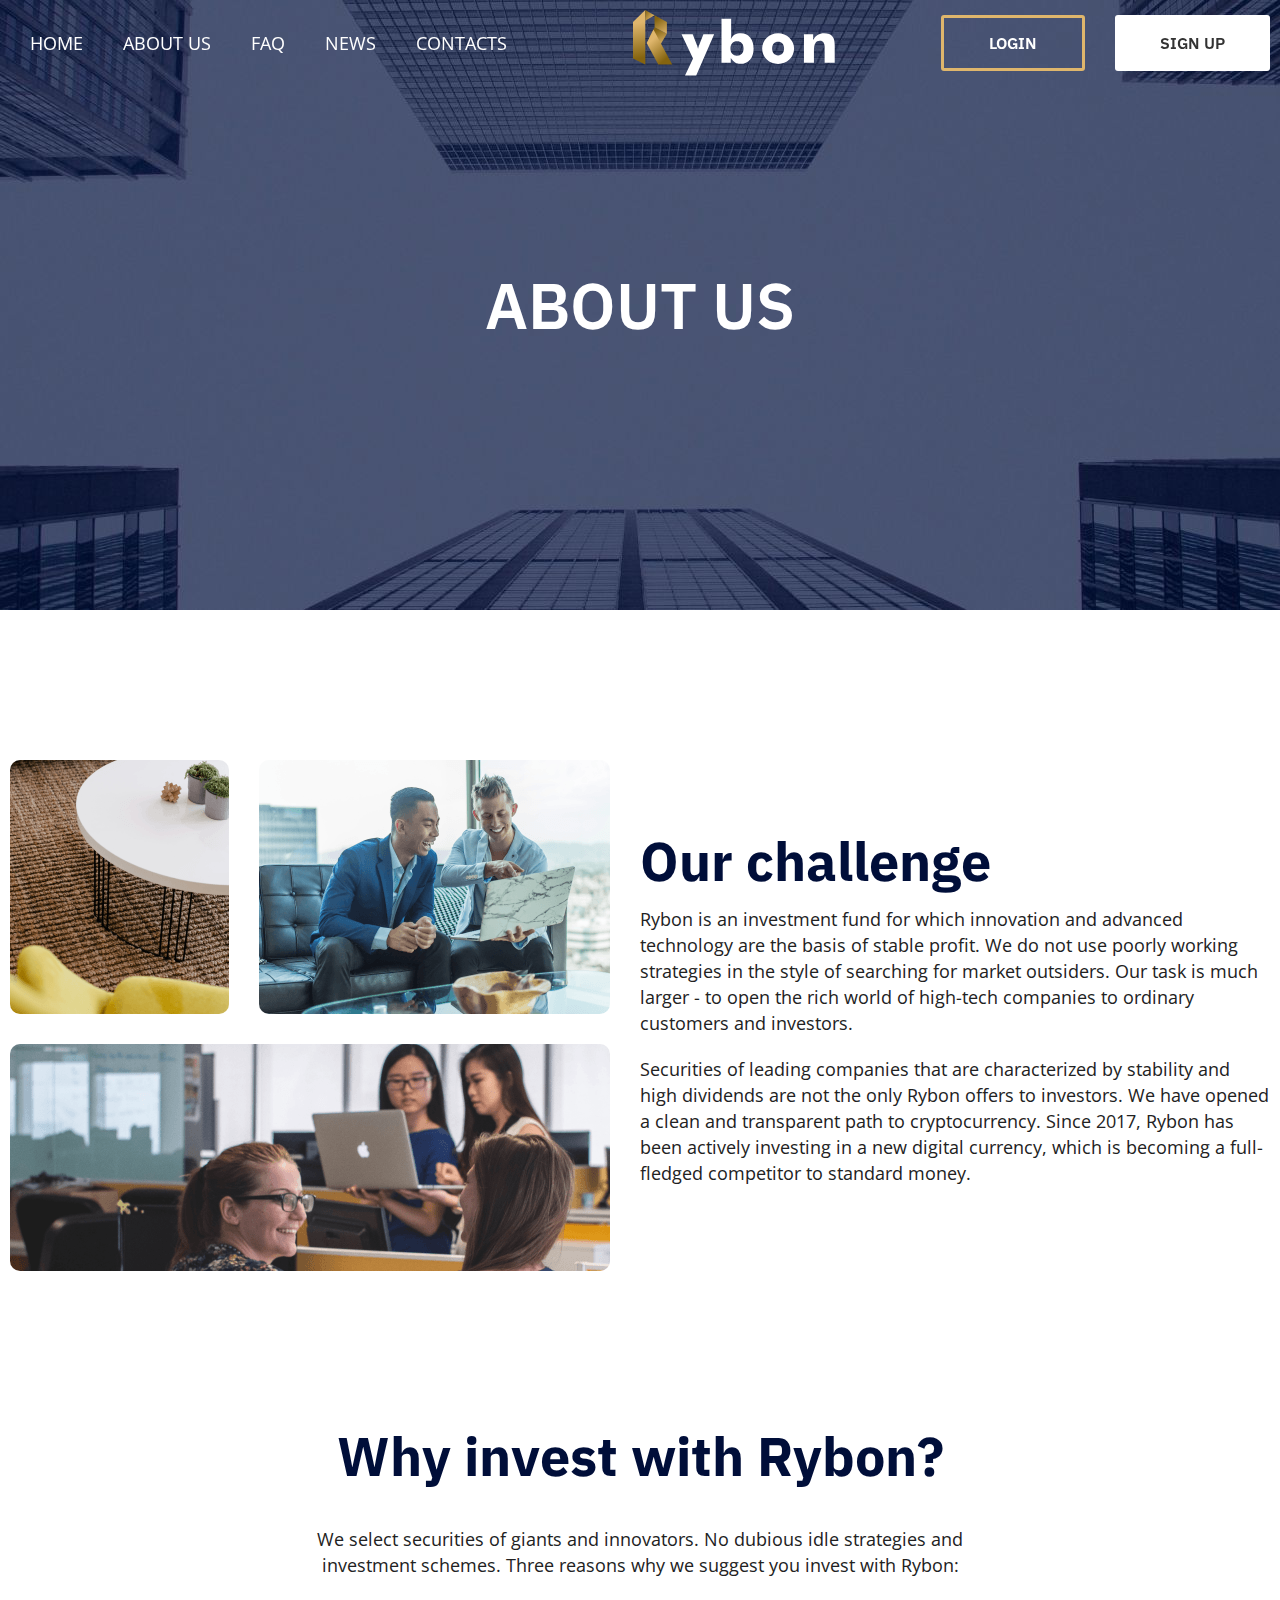
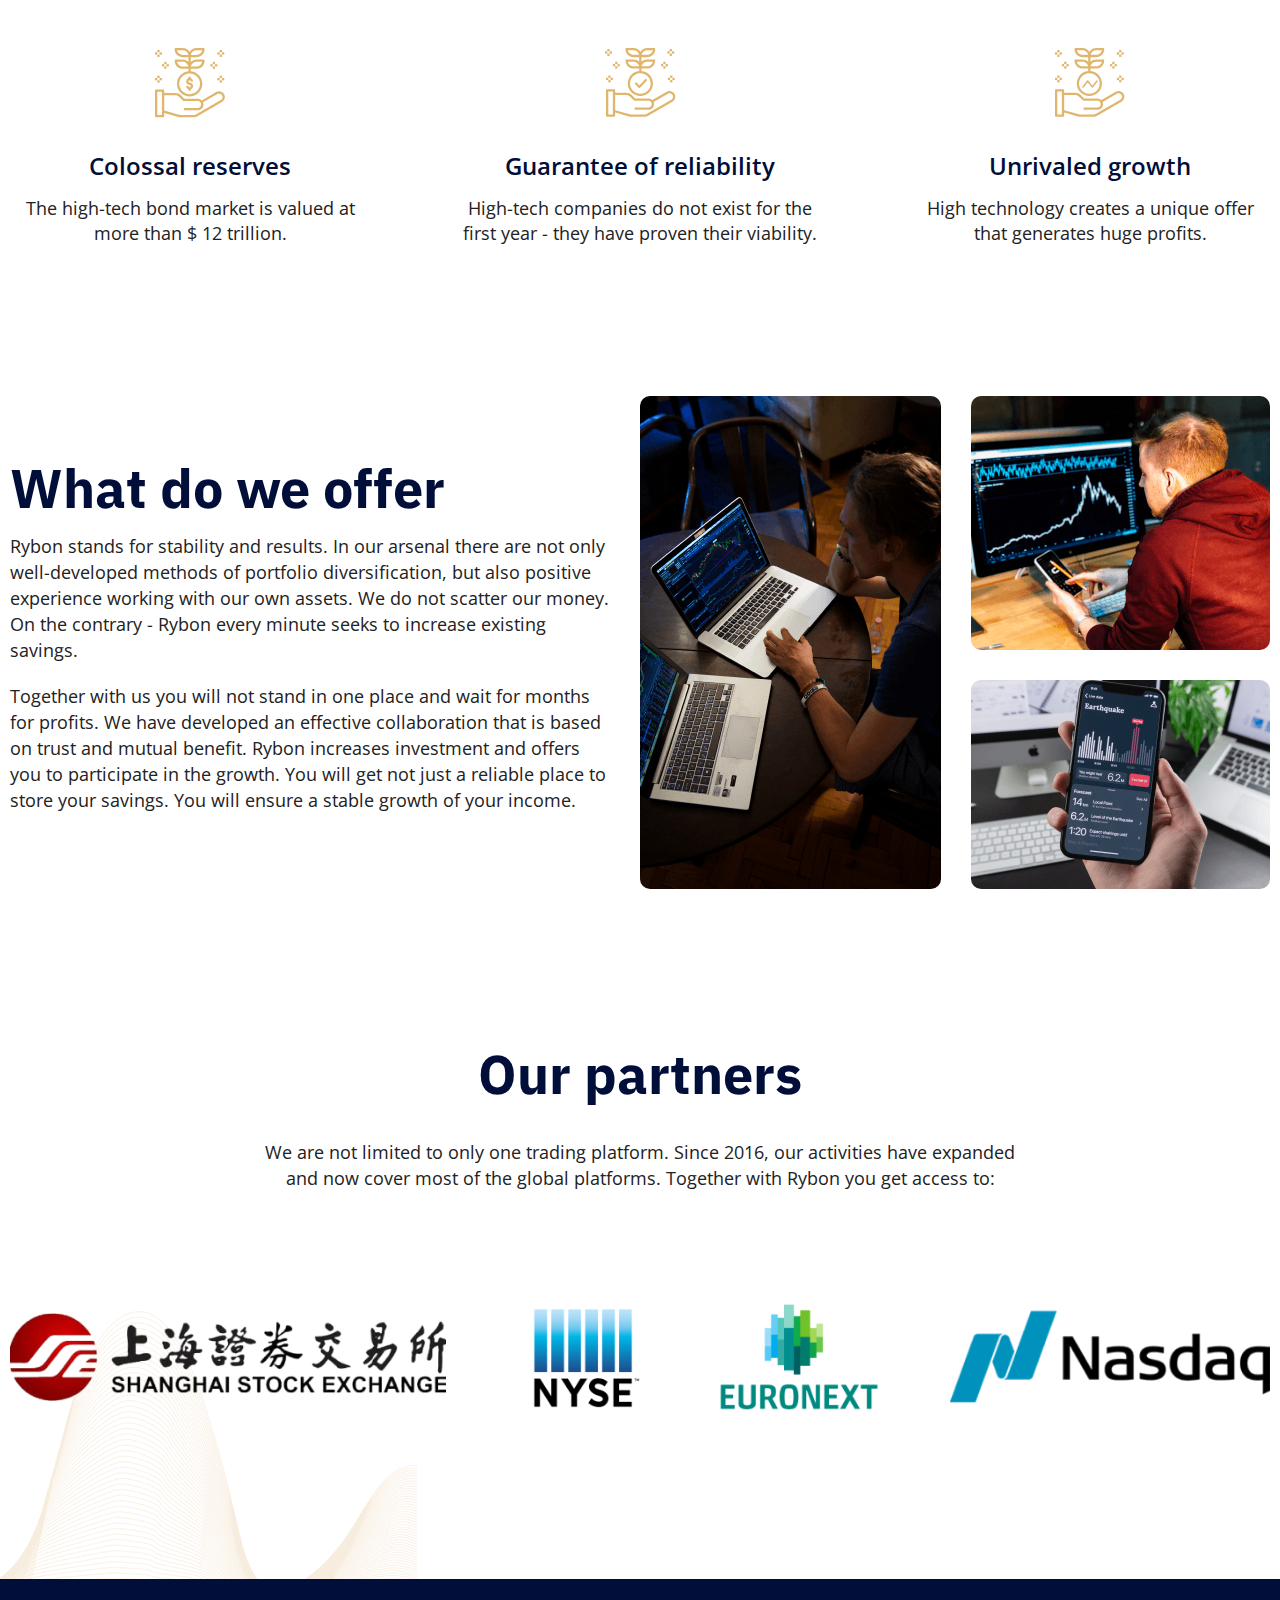
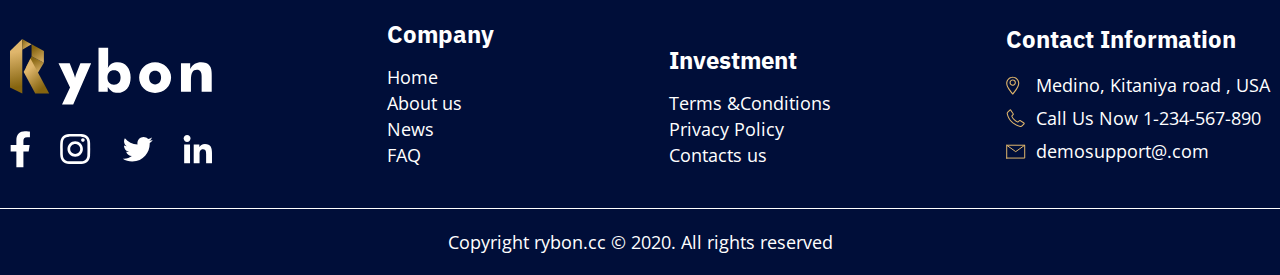
==== commit 21f9a8e3: "fixes" ====
--- a/about.html
+++ b/about.html
@@ -71,7 +71,7 @@
 		</header>
 
         <section class="secondaryContent about">
-            <div class="container">
+            <div class="container flexible_container">
                 <div class="about__wrapper">
 
                     <div class="aboutChallenge aboutSection_mb">
--- a/css/style.css
+++ b/css/style.css
@@ -2625,11 +2625,6 @@
   }
 }
 
-body,
-html {
-  overflow-x: hidden;
-}
-
 .container {
   max-width: 1430px;
   padding: 0 10px;
@@ -2826,6 +2821,12 @@
   transition: all 0.15s ease-in-out;
 }
 
+.md-form input.active,
+.md-form textarea.active {
+  border: 2px solid #DFB66C !important;
+  transition: border-color .15s ease-in-out,box-shadow .15s ease-in-out,-webkit-box-shadow .15s ease-in-out;
+}
+
 .md-form.validate_true input,
 .md-form.validate_true textarea {
   border: 2px solid #DFB66C !important;
@@ -2903,7 +2904,7 @@
 .checkbox__text:before {
   content: '';
   position: absolute;
-  top: 0px;
+  top: 3px;
   left: 0;
   width: 16px;
   height: 16px;
@@ -2927,13 +2928,15 @@
   border-right: 2px solid #dfb66c;
   border-bottom: 2px solid #dfb66c;
   position: absolute;
-  top: -2px;
+  top: auto;
   font-size: 14px;
   color: #f3f3f3;
   text-align: center;
-  width: 10px;
-  height: 18px;
-  right: 0;
+  width: 6px;
+  height: 13px;
+  left: 7px;
+  right: auto;
+  bottom: 6px;
 }
 
 @media (max-width: 1200px) {
@@ -2977,6 +2980,14 @@
     background: url("../img/reviews-bg.png") no-repeat calc(0% - 40px) calc(100% + 120px);
     background-size: 42%;
   }
+
+  .flexible_container {
+    max-width: 740px;
+  }
+
+  .checkbox__text:after {
+    bottom: 6px;
+  }
 }
 
 @media (max-width: 767px) {
@@ -3025,6 +3036,26 @@
 
   .secondaryContent {
     padding: 75px 0;
+  }
+
+  .flexible_container {
+    max-width: 567px;
+  }
+
+  .checkbox__text:after {
+    bottom: 4px;
+  }
+}
+
+@media (max-width: 600px) {
+  .flexible_container {
+    max-width: 460px;
+  }
+}
+
+@media (max-width: 479px) {
+  .flexible_container {
+    max-width: 360px;
   }
 }
 
@@ -3054,6 +3085,7 @@
   position: relative;
   max-width: 610px;
   margin: auto;
+  text-align: left;
 }
 
 .auth__title {
@@ -3065,7 +3097,7 @@
 }
 
 .auth .forgot_pass {
-  display: block;
+  display: inline-block;
   font-size: 18px;
   line-height: 25px;
   color: #fff;
@@ -3079,7 +3111,7 @@
 }
 
 .auth__switch {
-  display: block;
+  display: inline-block;
   font-size: 18px;
   line-height: 25px;
   color: #DFB66C;
@@ -3118,7 +3150,7 @@
 
 .auth .btn {
   border: none;
-  font-weight: 600;
+  font-weight: 700;
   font-size: 20px;
   line-height: 56px;
   max-width: 210px;
@@ -3127,6 +3159,11 @@
   cursor: pointer;
 }
 
+.text-center {
+  text-align: center;
+  width: 100%;
+}
+
 @media (max-width: 991px) {
   .auth__wrapper {
     padding: 75px;
@@ -3163,6 +3200,10 @@
     margin-top: 35px;
     font-size: 16px;
     line-height: 22px;
+  }
+
+  .checkbox__text:before {
+    top: 1.5px;
   }
 }
 
@@ -3268,7 +3309,7 @@
 }
 
 .popup__title {
-  font-weight: 600;
+  font-weight: 700;
   font-size: 36px;
   line-height: 47px;
   color: #000E39;
@@ -3518,6 +3559,7 @@
   margin-bottom: 35px;
   -webkit-transition: background-color 0.3s ease;
   transition: background-color 0.3s ease;
+  cursor: pointer;
 }
 
 .faq__item-top {
@@ -3530,7 +3572,6 @@
   -webkit-box-pack: justify;
   -ms-flex-pack: justify;
   justify-content: space-between;
-  cursor: pointer;
   -webkit-transition: background-color 0.3s ease;
   transition: background-color 0.3s ease;
 }
@@ -3703,6 +3744,15 @@
   }
 }
 
+.faq__item-top:focus,
+.faq__item-top:active {
+  outline: none !important;
+  -webkit-user-select: none !important;
+  -moz-user-select: none !important;
+  -ms-user-select: none !important;
+  user-select: none !important;
+}
+
 .contacts__wrapper {
   display: -webkit-box;
   display: -ms-flexbox;
@@ -3796,6 +3846,19 @@
 
 .contacts__details-social a img {
   max-width: 100%;
+}
+
+.contacts__details-icon {
+  display: -webkit-box;
+  display: -ms-flexbox;
+  display: flex;
+  -webkit-box-orient: vertical;
+  -webkit-box-direction: normal;
+  -ms-flex-direction: column;
+  flex-direction: column;
+  -webkit-box-pack: center;
+  -ms-flex-pack: center;
+  justify-content: center;
 }
 
 @media (max-width: 1200px) {
@@ -3856,6 +3919,16 @@
     width: 22px;
     height: 30px;
     margin-right: 15px;
+    display: -webkit-box;
+    display: -ms-flexbox;
+    display: flex;
+    -webkit-box-orient: vertical;
+    -webkit-box-direction: normal;
+    -ms-flex-direction: column;
+    flex-direction: column;
+    -webkit-box-pack: center;
+    -ms-flex-pack: center;
+    justify-content: center;
   }
 
   .contacts__details-title {
@@ -3922,6 +3995,10 @@
   .contacts__details-social a img {
     max-width: 100%;
     height: 30px;
+  }
+
+  .contacts__details-item:nth-child(2) .contacts__details-icon img {
+    max-width: 17px !important;
   }
 }
 
@@ -4372,7 +4449,7 @@
 }
 
 .about__title {
-  font-weight: 500;
+  font-weight: 700;
   font-size: 54px;
   line-height: 70px;
   color: #000E39;
@@ -4733,8 +4810,8 @@
   }
 
   .aboutWhy__box-title {
-    font-size: 22px;
-    line-height: 30px;
+    font-size: 18px;
+    line-height: 24px;
     white-space: nowrap;
     margin-bottom: 10px;
   }
@@ -4848,6 +4925,8 @@
     display: -webkit-box;
     display: -ms-flexbox;
     display: flex;
+    max-width: 100%;
+    margin-right: 0;
   }
 
   .aboutWhy__box:last-child {
@@ -5006,4 +5085,14 @@
   .aboutChallenge .col-6 {
     width: 100%;
   }
+
+  .aboutWhy__box-title {
+    white-space: normal;
+  }
+}
+
+button,
+a {
+  -webkit-transition: all 0.2s ease;
+  transition: all 0.2s ease;
 }